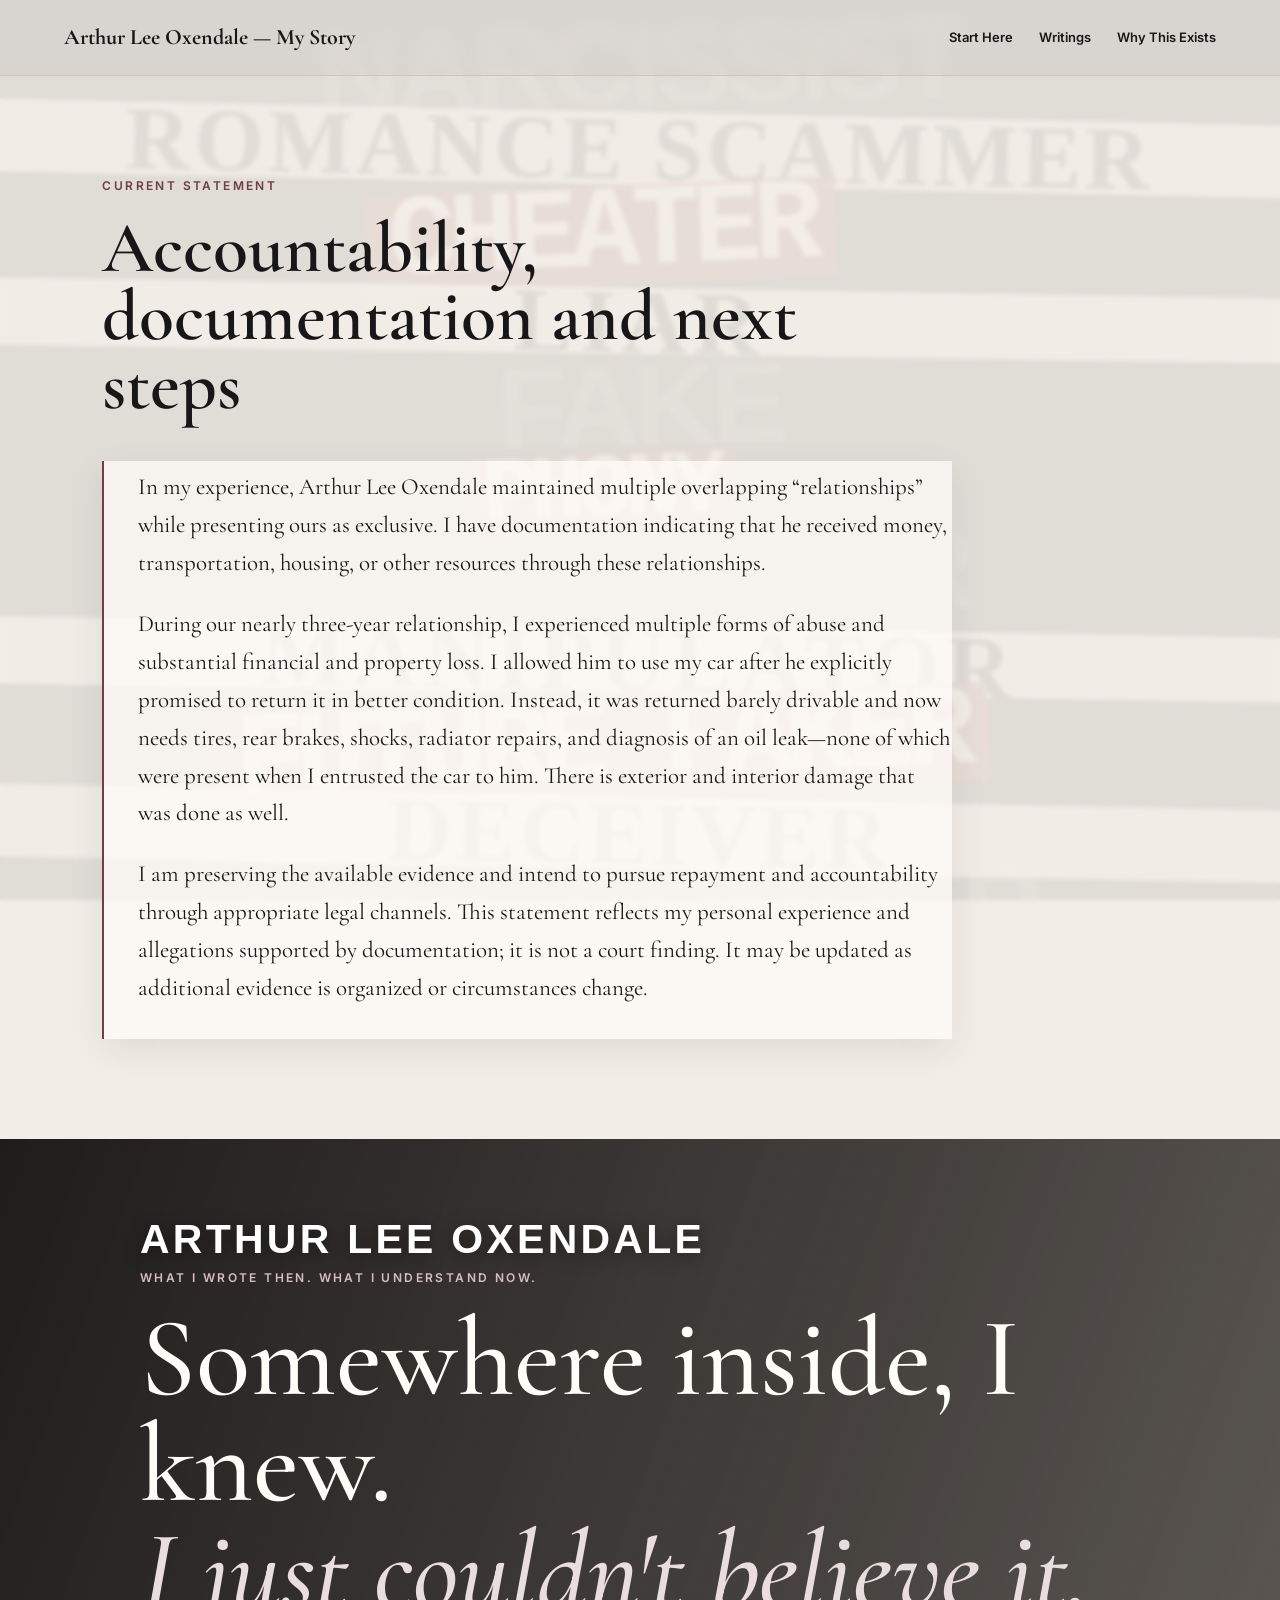
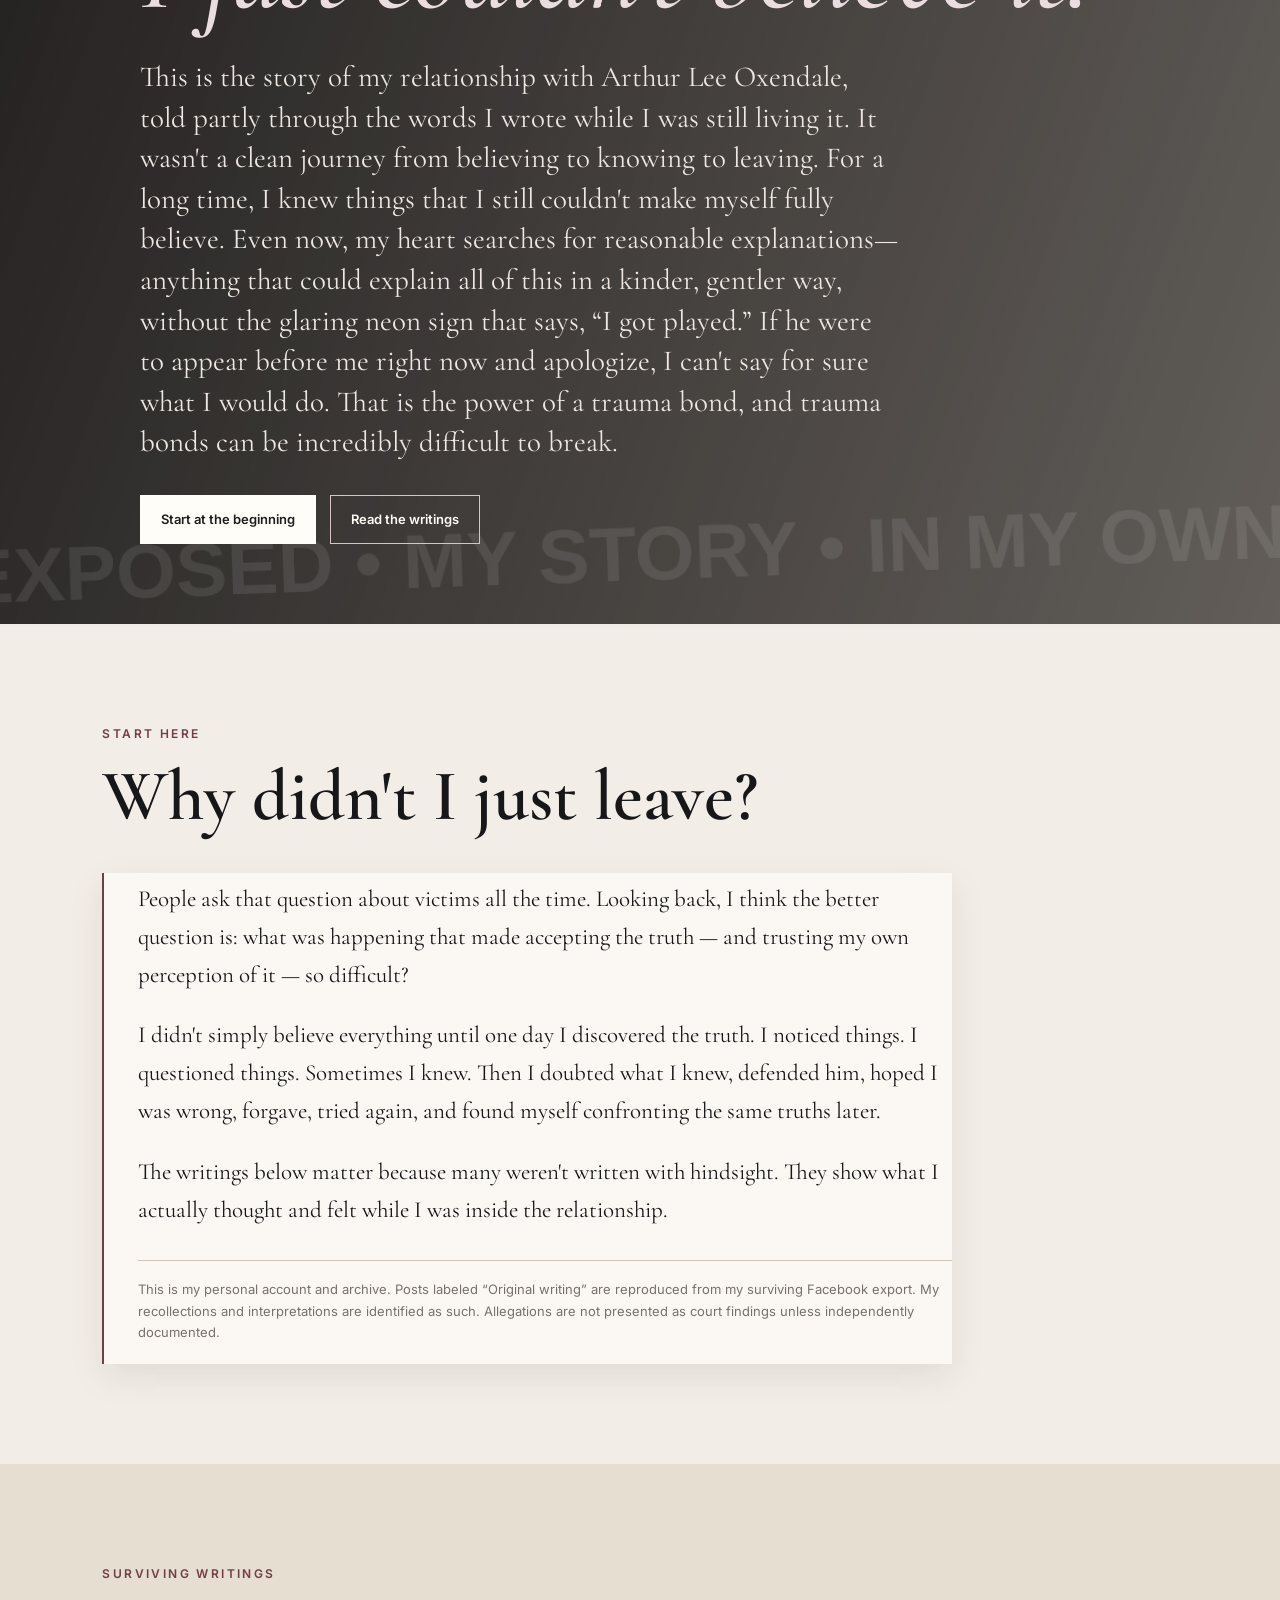
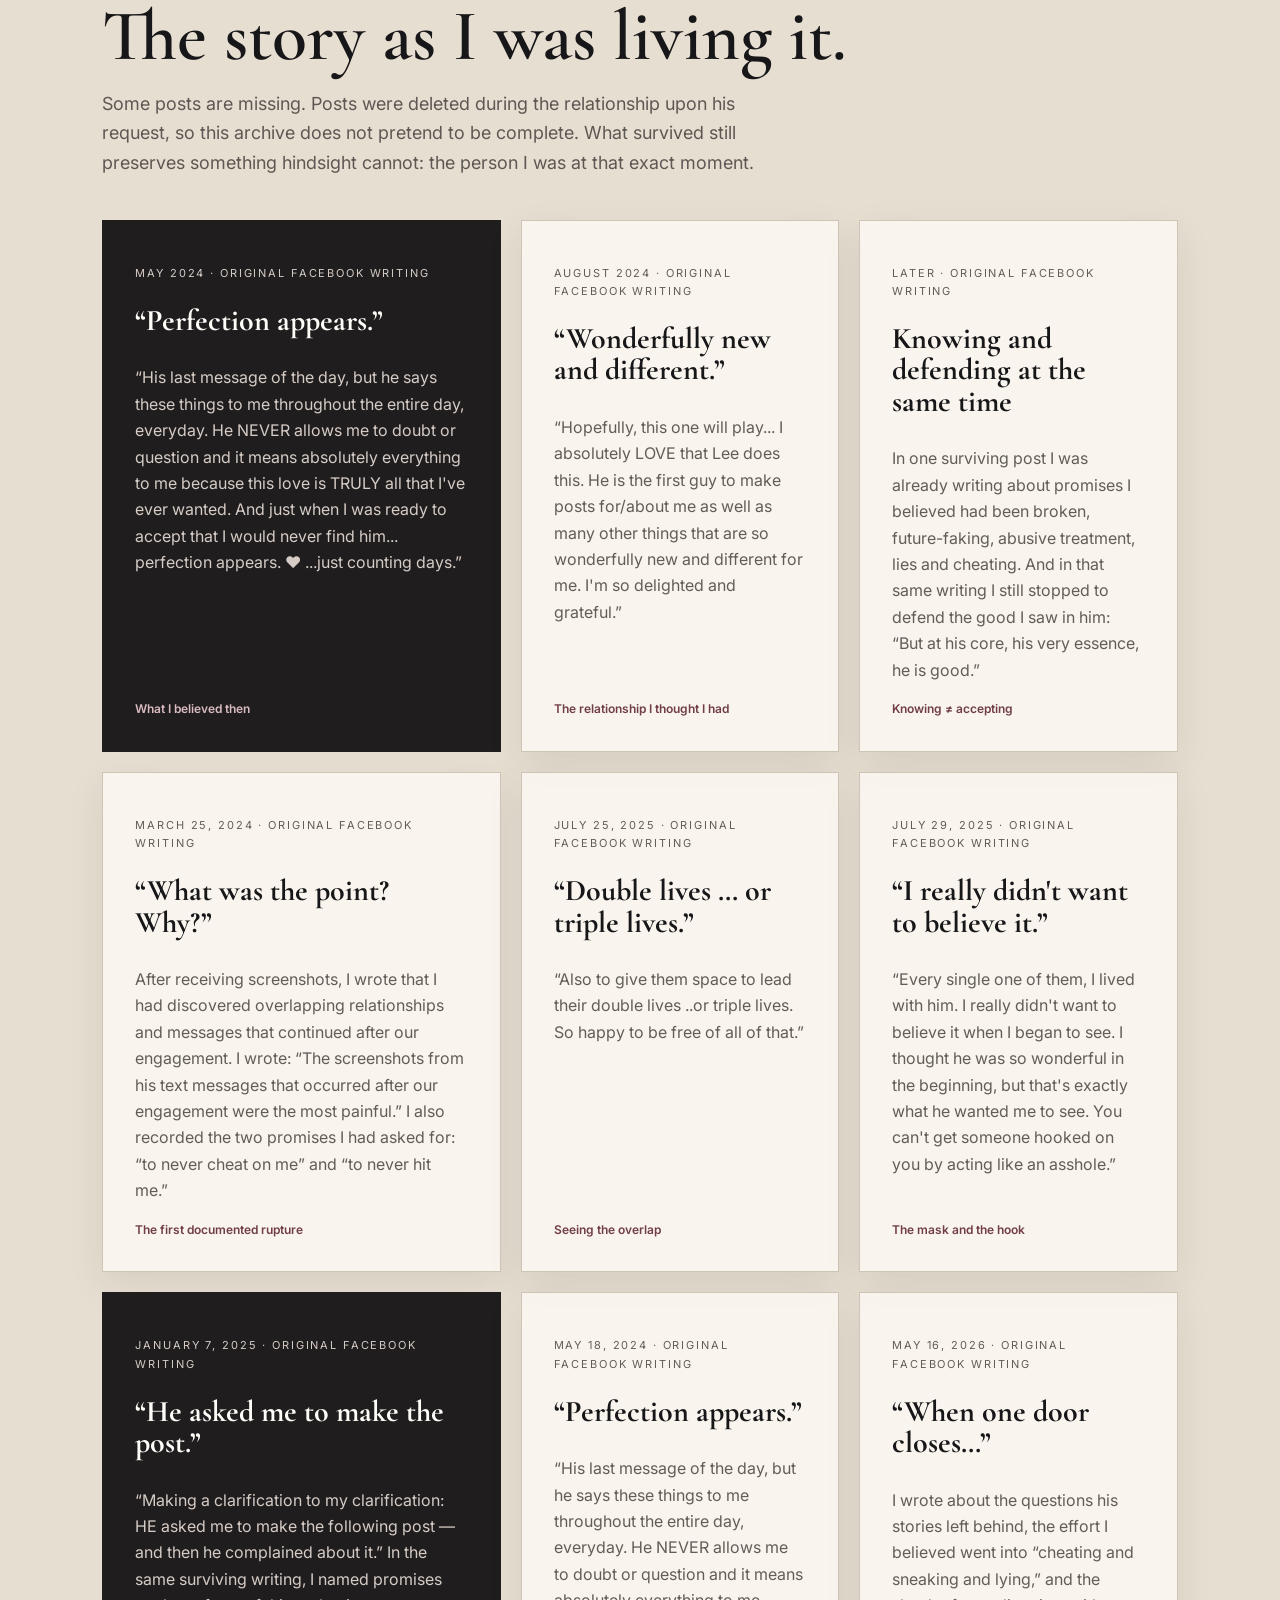
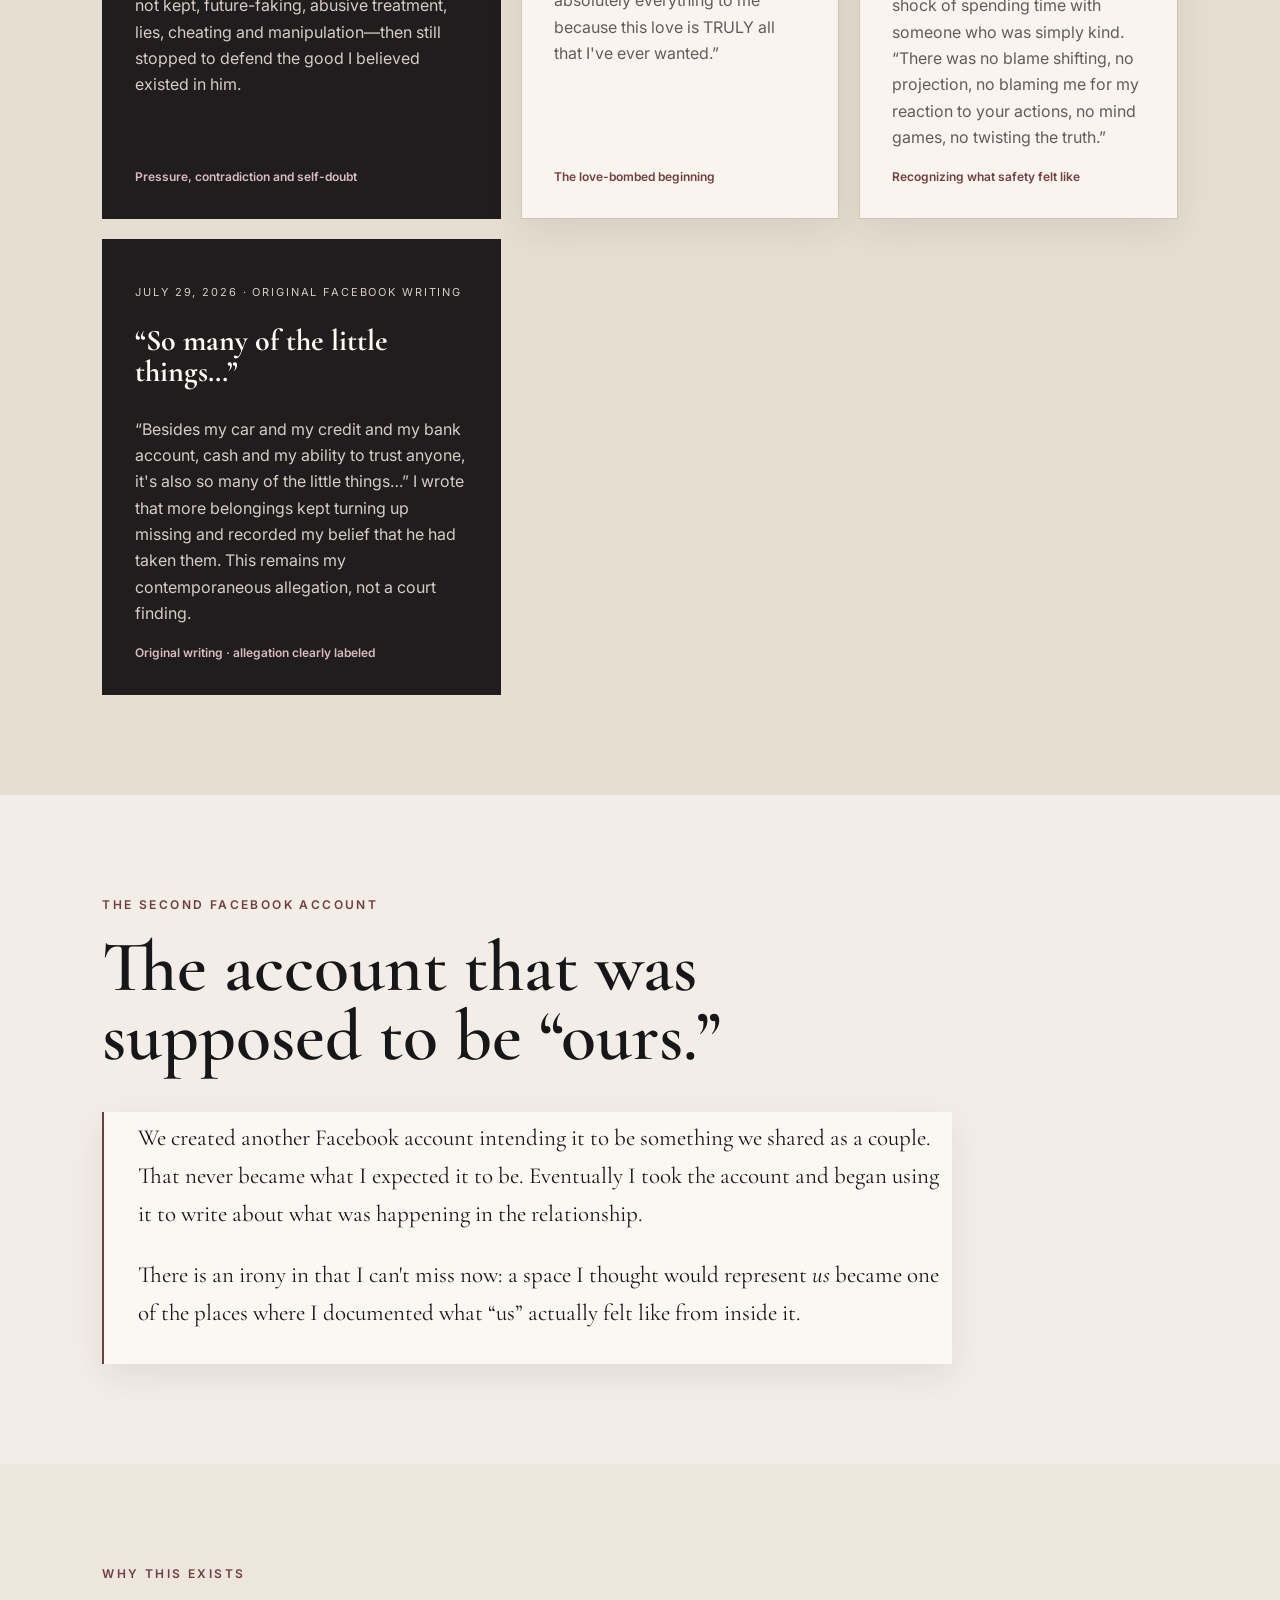
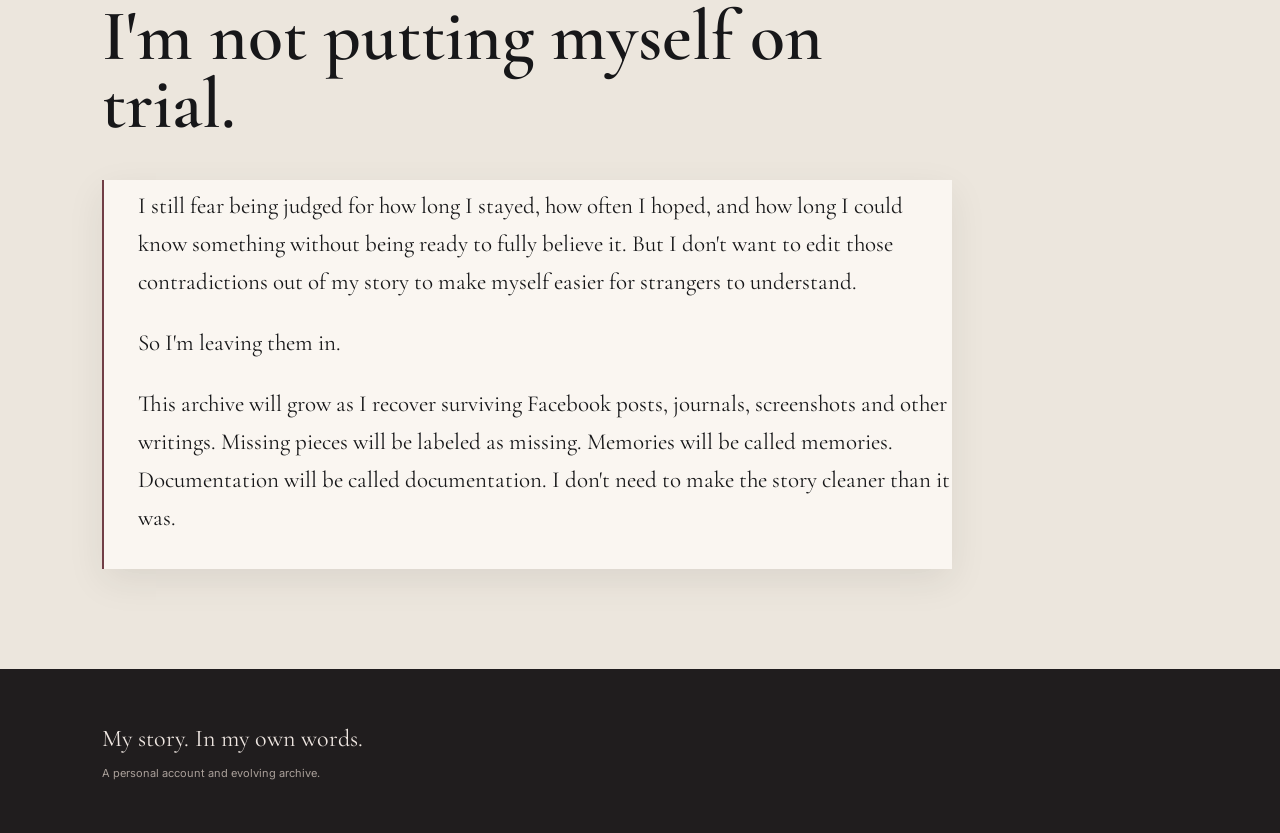
==== index.html @ 8bf556f0 "Expand opening reflection on trauma bond" ====
<!doctype html><html lang="en"><head><meta charset="utf-8"><meta name="viewport" content="width=device-width,initial-scale=1"><meta name="description" content="Arthur Lee Oxendale: Jana Parsons’ first-person relationship story, timeline, surviving Facebook writings, and clearly labeled personal recollections and documentation."><meta name="robots" content="index,follow,max-image-preview:large,max-snippet:-1"><link rel="canonical" href="https://locobananas.github.io/ArthurLeeOxendale/"><meta property="og:type" content="website"><meta property="og:title" content="Arthur Lee Oxendale — My Story"><meta property="og:description" content="A first-person story, timeline and archive of surviving contemporaneous writings."><meta property="og:url" content="https://locobananas.github.io/ArthurLeeOxendale/"><meta name="twitter:card" content="summary"><script type="application/ld+json">{"@context":"https://schema.org","@type":"WebPage","name":"Arthur Lee Oxendale — My Story","url":"https://locobananas.github.io/ArthurLeeOxendale/","description":"Jana Parsons’ first-person relationship story, timeline and archive of surviving writings.","author":{"@type":"Person","name":"Jana Parsons"},"about":{"@type":"Thing","name":"Arthur Lee Oxendale"},"inLanguage":"en-US","dateModified":"2026-09-18"}</script><title>Arthur Lee Oxendale — My Story, Timeline & Surviving Writings</title><link rel="preconnect" href="https://fonts.googleapis.com"><link rel="preconnect" href="https://fonts.gstatic.com" crossorigin><link href="https://fonts.googleapis.com/css2?family=Cormorant+Garamond:wght@500;600;700&family=Inter:wght@400;500;600&display=swap" rel="stylesheet"><link rel="stylesheet" href="styles.css"></head><body><div class="word-wall" aria-hidden="true"><span>NARCISSIST</span><span>ROMANCE SCAMMER</span><span>CHEATER</span><span>LIAR</span><span>FAKE</span><span>PHONY</span><span>PRETENDER</span><span>MANIPULATOR</span><span>FUTURE FAKER</span><span>DECEIVER</span><span>LOVE BOMBER</span><span>CON ARTIST</span></div><header class="site-header"><a class="brand" href="#top">Arthur Lee Oxendale — My Story</a><nav><a href="#story">Start Here</a><a href="#archive">Writings</a><a href="#why">Why This Exists</a></nav></header><main id="top"><section id="current-statement" class="section"><div class="section-heading"><p class="eyebrow">Current Statement</p><h2>Accountability, documentation and next steps</h2></div><div class="prose-card"><p>In my experience, Arthur Lee Oxendale maintained multiple overlapping “relationships” while presenting ours as exclusive. I have documentation indicating that he received money, transportation, housing, or other resources through these relationships.</p><p>During our nearly three-year relationship, I experienced multiple forms of abuse and substantial financial and property loss. I allowed him to use my car after he explicitly promised to return it in better condition. Instead, it was returned barely drivable and now needs tires, rear brakes, shocks, radiator repairs, and diagnosis of an oil leak—none of which were present when I entrusted the car to him. There is exterior and interior damage that was done as well.</p><p>I am preserving the available evidence and intend to pursue repayment and accountability through appropriate legal channels. This statement reflects my personal experience and allegations supported by documentation; it is not a court finding. It may be updated as additional evidence is organized or circumstances change.</p></div></section><section class="hero"><div class="hero-inner"><p class="subject-name">Arthur Lee Oxendale</p><p class="eyebrow">What I wrote then. What I understand now.</p><h1>Somewhere inside, I knew.<br><span>I just couldn't believe it.</span></h1><p class="hero-copy">This is the story of my relationship with Arthur Lee Oxendale, told partly through the words I wrote while I was still living it. It wasn't a clean journey from believing to knowing to leaving. For a long time, I knew things that I still couldn't make myself fully believe. Even now, my heart searches for reasonable explanations—anything that could explain all of this in a kinder, gentler way, without the glaring neon sign that says, “I got played.” If he were to appear before me right now and apologize, I can't say for sure what I would do. That is the power of a trauma bond, and trauma bonds can be incredibly difficult to break.</p><div class="hero-actions"><a class="button primary" href="#story">Start at the beginning</a><a class="button ghost" href="#archive">Read the writings</a></div></div></section><section id="story" class="section"><div class="section-heading"><p class="eyebrow">Start Here</p><h2>Why didn't I just leave?</h2></div><div class="prose-card"><p>People ask that question about victims all the time. Looking back, I think the better question is: what was happening that made accepting the truth — and trusting my own perception of it — so difficult?</p><p>I didn't simply believe everything until one day I discovered the truth. I noticed things. I questioned things. Sometimes I knew. Then I doubted what I knew, defended him, hoped I was wrong, forgave, tried again, and found myself confronting the same truths later.</p><p>The writings below matter because many weren't written with hindsight. They show what I actually thought and felt while I was inside the relationship.</p><p class="note">This is my personal account and archive. Posts labeled “Original writing” are reproduced from my surviving Facebook export. My recollections and interpretations are identified as such. Allegations are not presented as court findings unless independently documented.</p></div></section><section id="archive" class="section alt-section"><div class="section-heading"><p class="eyebrow">Surviving Writings</p><h2>The story as I was living it.</h2><p>Some posts are missing. Posts were deleted during the relationship upon his request, so this archive does not pretend to be complete. What survived still preserves something hindsight cannot: the person I was at that exact moment.</p></div><div class="blog-grid"><article class="blog-card featured"><p class="post-type">MAY 2024 · ORIGINAL FACEBOOK WRITING</p><h3>“Perfection appears.”</h3><p>“His last message of the day, but he says these things to me throughout the entire day, everyday. He NEVER allows me to doubt or question and it means absolutely everything to me because this love is TRULY all that I've ever wanted. And just when I was ready to accept that I would never find him... perfection appears. ❤️ ...just counting days.”</p><span class="coming">What I believed then</span></article><article class="blog-card"><p class="post-type">AUGUST 2024 · ORIGINAL FACEBOOK WRITING</p><h3>“Wonderfully new and different.”</h3><p>“Hopefully, this one will play... I absolutely LOVE that Lee does this. He is the first guy to make posts for/about me as well as many other things that are so wonderfully new and different for me. I'm so delighted and grateful.”</p><span class="coming">The relationship I thought I had</span></article><article class="blog-card"><p class="post-type">LATER · ORIGINAL FACEBOOK WRITING</p><h3>Knowing and defending at the same time</h3><p>In one surviving post I was already writing about promises I believed had been broken, future-faking, abusive treatment, lies and cheating. And in that same writing I still stopped to defend the good I saw in him: “But at his core, his very essence, he is good.”</p><span class="coming">Knowing ≠ accepting</span></article>
<article class="blog-card"><p class="post-type">MARCH 25, 2024 · ORIGINAL FACEBOOK WRITING</p><h3>“What was the point? Why?”</h3><p>After receiving screenshots, I wrote that I had discovered overlapping relationships and messages that continued after our engagement. I wrote: “The screenshots from his text messages that occurred after our engagement were the most painful.” I also recorded the two promises I had asked for: “to never cheat on me” and “to never hit me.”</p><span class="coming">The first documented rupture</span></article>
<article class="blog-card"><p class="post-type">JULY 25, 2025 · ORIGINAL FACEBOOK WRITING</p><h3>“Double lives … or triple lives.”</h3><p>“Also to give them space to lead their double lives ..or triple lives. So happy to be free of all of that.”</p><span class="coming">Seeing the overlap</span></article>
<article class="blog-card"><p class="post-type">JULY 29, 2025 · ORIGINAL FACEBOOK WRITING</p><h3>“I really didn't want to believe it.”</h3><p>“Every single one of them, I lived with him. I really didn't want to believe it when I began to see. I thought he was so wonderful in the beginning, but that's exactly what he wanted me to see. You can't get someone hooked on you by acting like an asshole.”</p><span class="coming">The mask and the hook</span></article>
<article class="blog-card featured"><p class="post-type">JANUARY 7, 2025 · ORIGINAL FACEBOOK WRITING</p><h3>“He asked me to make the post.”</h3><p>“Making a clarification to my clarification: HE asked me to make the following post — and then he complained about it.” In the same surviving writing, I named promises not kept, future-faking, abusive treatment, lies, cheating and manipulation—then still stopped to defend the good I believed existed in him.</p><span class="coming">Pressure, contradiction and self-doubt</span></article>
<article class="blog-card"><p class="post-type">MAY 18, 2024 · ORIGINAL FACEBOOK WRITING</p><h3>“Perfection appears.”</h3><p>“His last message of the day, but he says these things to me throughout the entire day, everyday. He NEVER allows me to doubt or question and it means absolutely everything to me because this love is TRULY all that I've ever wanted.”</p><span class="coming">The love-bombed beginning</span></article>
<article class="blog-card"><p class="post-type">MAY 16, 2026 · ORIGINAL FACEBOOK WRITING</p><h3>“When one door closes…”</h3><p>I wrote about the questions his stories left behind, the effort I believed went into “cheating and sneaking and lying,” and the shock of spending time with someone who was simply kind. “There was no blame shifting, no projection, no blaming me for my reaction to your actions, no mind games, no twisting the truth.”</p><span class="coming">Recognizing what safety felt like</span></article>
<article class="blog-card featured"><p class="post-type">JULY 29, 2026 · ORIGINAL FACEBOOK WRITING</p><h3>“So many of the little things…”</h3><p>“Besides my car and my credit and my bank account, cash and my ability to trust anyone, it's also so many of the little things…” I wrote that more belongings kept turning up missing and recorded my belief that he had taken them. This remains my contemporaneous allegation, not a court finding.</p><span class="coming">Original writing · allegation clearly labeled</span></article></div></section><section class="section"><div class="section-heading"><p class="eyebrow">The Second Facebook Account</p><h2>The account that was supposed to be “ours.”</h2></div><div class="prose-card"><p>We created another Facebook account intending it to be something we shared as a couple. That never became what I expected it to be. Eventually I took the account and began using it to write about what was happening in the relationship.</p><p>There is an irony in that I can't miss now: a space I thought would represent <em>us</em> became one of the places where I documented what “us” actually felt like from inside it.</p></div></section><section id="why" class="section about-section"><div class="section-heading"><p class="eyebrow">Why This Exists</p><h2>I'm not putting myself on trial.</h2></div><div class="prose-card"><p>I still fear being judged for how long I stayed, how often I hoped, and how long I could know something without being ready to fully believe it. But I don't want to edit those contradictions out of my story to make myself easier for strangers to understand.</p><p>So I'm leaving them in.</p><p>This archive will grow as I recover surviving Facebook posts, journals, screenshots and other writings. Missing pieces will be labeled as missing. Memories will be called memories. Documentation will be called documentation. I don't need to make the story cleaner than it was.</p></div></section></main><footer><p>My story. In my own words.</p><p class="footer-small">A personal account and evolving archive.</p></footer></body></html>
---- styles.css ----
:root{--ink:#171719;--paper:#f4f0e9;--cream:#e8dfd2;--muted:#77716a;--line:#cfc5b7;--accent:#713e46;--dark:#201d1e;--white:#fffdf8}*{box-sizing:border-box}html{scroll-behavior:smooth}body{margin:0;background:var(--paper);color:var(--ink);font-family:Inter,system-ui,sans-serif;line-height:1.65}.site-header{height:76px;padding:0 clamp(22px,5vw,80px);display:flex;align-items:center;justify-content:space-between;gap:30px;background:rgba(244,240,233,.94);border-bottom:1px solid var(--line);position:sticky;top:0;z-index:10;backdrop-filter:blur(10px)}.brand{font-family:'Cormorant Garamond',serif;font-size:22px;font-weight:700;color:var(--ink);text-decoration:none}.site-header nav{display:flex;gap:26px}.site-header nav a{color:var(--ink);font-size:13px;font-weight:600;text-decoration:none}.hero{min-height:76vh;display:grid;place-items:center;padding:80px 24px;background:linear-gradient(115deg,rgba(20,17,18,.92),rgba(20,17,18,.68)),radial-gradient(circle at 80% 20%,#815661,#292225 58%,#171516);color:var(--white)}.hero-inner{width:min(100%,1000px)}.eyebrow{font-size:12px;letter-spacing:.2em;text-transform:uppercase;font-weight:600;color:var(--accent);margin:0 0 18px}.hero .eyebrow{color:#d9bbc0}.hero h1,.section h2{font-family:'Cormorant Garamond',serif;line-height:.95;margin:0}.hero h1{font-size:clamp(58px,9vw,112px);font-weight:500;max-width:1000px}.hero h1 span{font-style:italic;color:#eadde0}.hero-copy{font-family:'Cormorant Garamond',serif;font-size:clamp(21px,2.3vw,29px);line-height:1.4;max-width:760px;margin:32px 0;color:#eee6e1}.hero-actions{display:flex;gap:14px;flex-wrap:wrap}.button{display:inline-block;padding:13px 20px;text-decoration:none;border:1px solid #d5c5c4;font-size:13px;font-weight:600}.button.primary{background:var(--white);color:var(--dark);border-color:var(--white)}.button.ghost{color:var(--white)}.section{padding:100px clamp(24px,8vw,130px)}.section-heading{max-width:800px;margin-bottom:42px}.section h2{font-size:clamp(44px,6vw,72px);font-weight:600}.section-heading>p:last-child:not(.eyebrow){font-size:18px;max-width:700px;color:#5d5853}.prose-card{max-width:850px;border-left:2px solid var(--accent);padding:8px 0 8px 34px;font-family:'Cormorant Garamond',serif;font-size:23px}.prose-card p:first-child{margin-top:0}.note{font-family:Inter,sans-serif;font-size:13px;color:var(--muted);border-top:1px solid var(--line);padding-top:18px;margin-top:30px}.alt-section{background:var(--cream)}.timeline-preview{display:grid;grid-template-columns:repeat(3,1fr);gap:1px;background:#b9afa2;border:1px solid #b9afa2}.timeline-preview article{background:var(--paper);padding:34px}.timeline-preview span{font-family:'Cormorant Garamond',serif;font-size:40px;color:var(--accent)}.timeline-preview h3,.blog-card h3{font-family:'Cormorant Garamond',serif;font-size:30px;line-height:1.05;margin:12px 0}.timeline-preview p,.blog-card p{color:#625d57}.blog-grid{display:grid;grid-template-columns:1.25fr 1fr 1fr;gap:20px}.blog-card{min-height:300px;padding:32px;border:1px solid var(--line);display:flex;flex-direction:column}.blog-card.featured{background:var(--dark);color:var(--white);border-color:var(--dark)}.blog-card.featured p{color:#d5ccc6}.post-type{font-size:11px;letter-spacing:.17em}.coming{margin-top:auto;font-size:12px;font-weight:600;color:var(--accent)}.featured .coming{color:#d9bbc0}.about-section{background:#eee8df}footer{padding:50px clamp(24px,8vw,130px);background:var(--dark);color:#eee6e1;font-family:'Cormorant Garamond',serif;font-size:24px}footer p{margin:0}.footer-small{font-family:Inter,sans-serif;font-size:11px;color:#aaa09a;margin-top:6px}@media(max-width:780px){.site-header{height:auto;padding:18px 22px;align-items:flex-start}.site-header nav{display:none}.hero{min-height:70vh}.section{padding:72px 24px}.timeline-preview,.blog-grid{grid-template-columns:1fr}.prose-card{padding-left:20px;font-size:21px}.blog-card{min-height:240px}}


/* Exposed-word collage */
body{position:relative;background:#d9d1c5}
.word-wall{position:fixed;inset:0;z-index:-1;overflow:hidden;background:#171719;display:flex;flex-direction:column;justify-content:space-around;padding:2vh 0;transform:translateZ(0)}
.word-wall span{display:block;width:112vw;margin-left:-6vw;color:#f3eee5;font-family:Impact,'Arial Black',sans-serif;font-size:clamp(48px,9vw,142px);font-weight:900;line-height:.82;letter-spacing:-.045em;text-align:center;white-space:nowrap;text-transform:uppercase;opacity:.2;transform:rotate(-1.5deg)}
.word-wall span:nth-child(2n){color:#171719;background:#e9e1d5;font-family:Georgia,serif;font-size:clamp(36px,7vw,110px);letter-spacing:.045em;opacity:.88;transform:rotate(1.2deg);box-shadow:0 4px 0 rgba(0,0,0,.28)}
.word-wall span:nth-child(3n){width:max-content;align-self:center;padding:.02em .18em;color:#eee8dc;background:#7a1820;font-family:'Courier New',monospace;letter-spacing:-.07em;opacity:.9;transform:rotate(-2.4deg)}
.word-wall span:nth-child(4n){color:#111;background:#f5f0e7;font-family:'Times New Roman',serif;letter-spacing:.08em;clip-path:polygon(0 8%,100% 0,99% 88%,1% 100%);opacity:.86}
.site-header{background:rgba(244,240,233,.88)}
.hero{position:relative;isolation:isolate;background:linear-gradient(110deg,rgba(12,10,11,.91),rgba(12,10,11,.58));overflow:hidden}
.hero:after{content:'EXPOSED  •  MY STORY  •  IN MY OWN WORDS';position:absolute;left:-3vw;right:-3vw;bottom:4vh;z-index:-1;color:rgba(255,255,255,.09);font:900 clamp(34px,6vw,82px)/.9 Impact,'Arial Black',sans-serif;white-space:nowrap;transform:rotate(-2deg)}
.section{position:relative;background:rgba(244,240,233,.91);backdrop-filter:blur(2px)}
.alt-section{background:rgba(232,223,210,.92)}
.about-section{background:rgba(238,232,223,.92)}
.prose-card,.blog-card:not(.featured){background:rgba(255,253,248,.74);box-shadow:0 12px 35px rgba(19,15,16,.08)}
@media(max-width:780px){.word-wall span{font-size:clamp(40px,15vw,84px)}.word-wall span:nth-child(2n){font-size:clamp(30px,12vw,68px)}}

.subject-name{margin:0 0 8px;color:#fff;font:900 clamp(22px,3.2vw,42px)/1 Impact,'Arial Black',sans-serif;letter-spacing:.08em;text-transform:uppercase;text-shadow:0 3px 18px rgba(0,0,0,.45)}
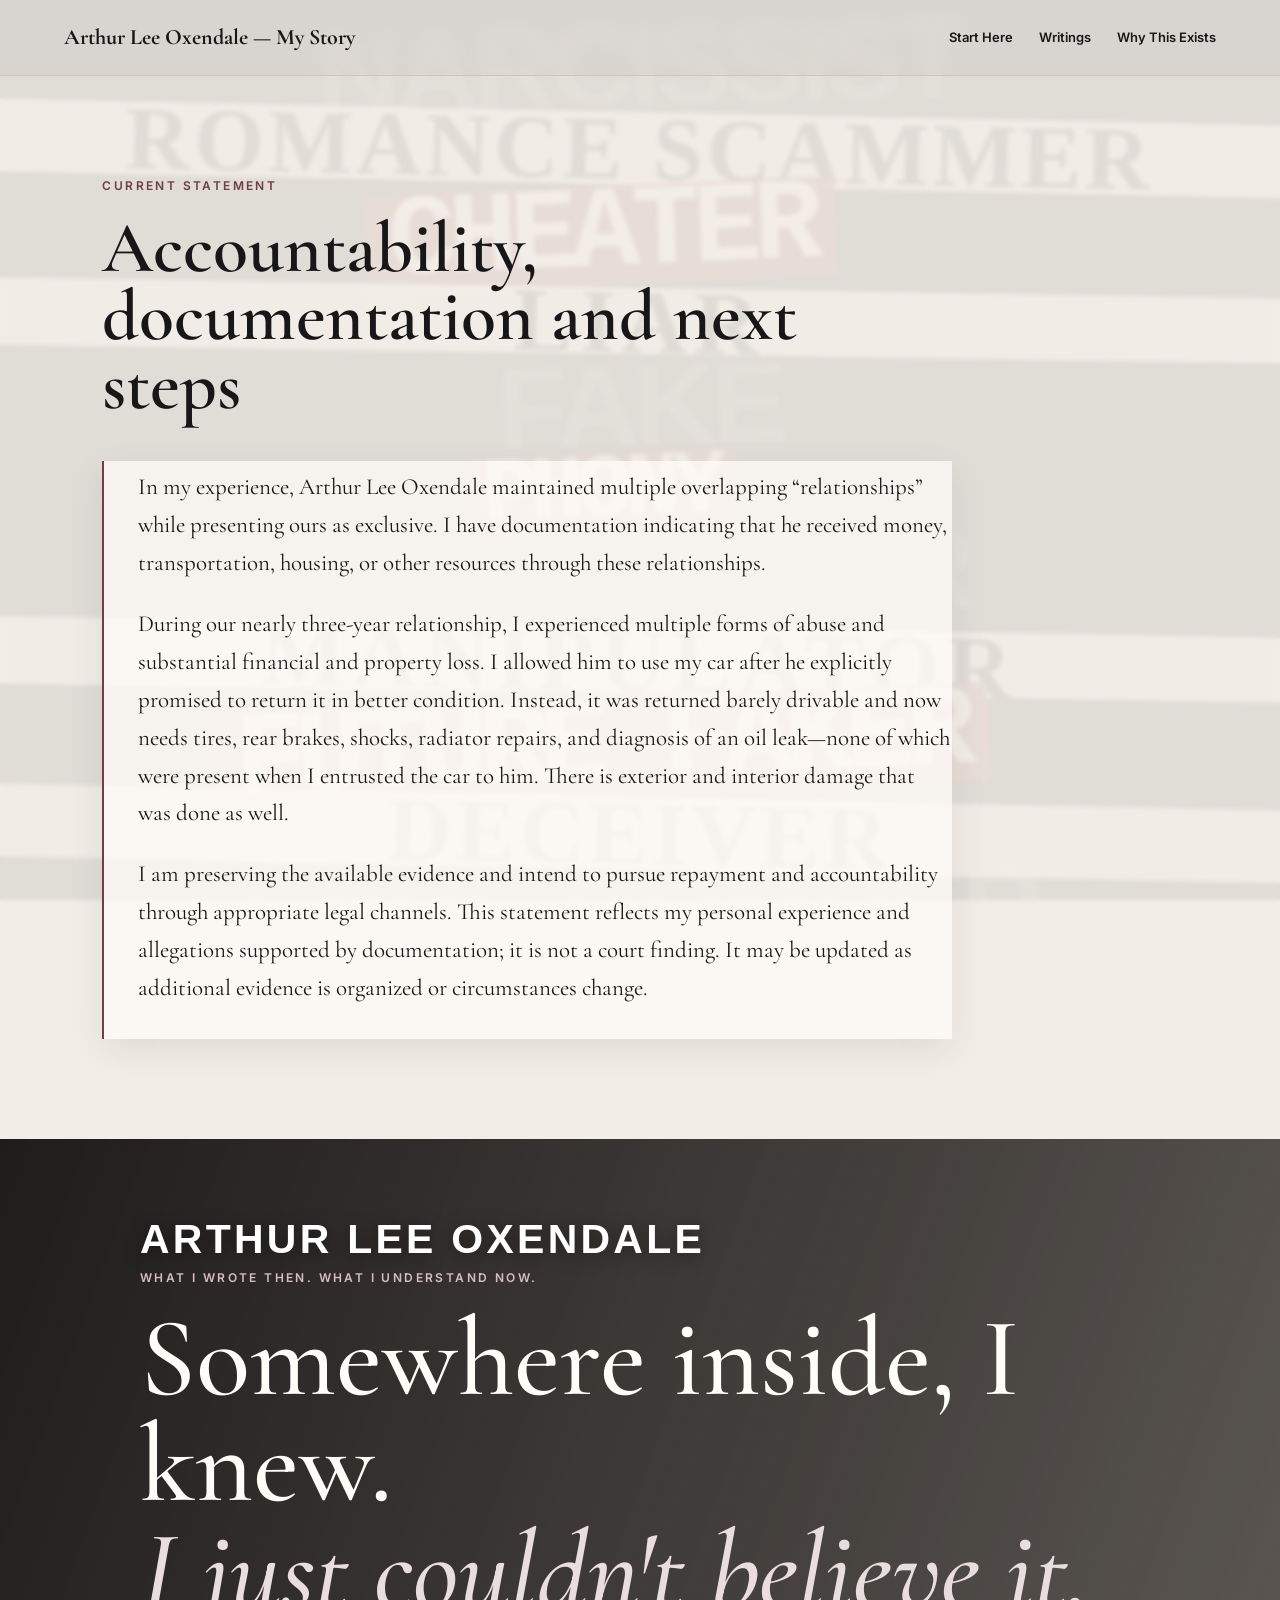
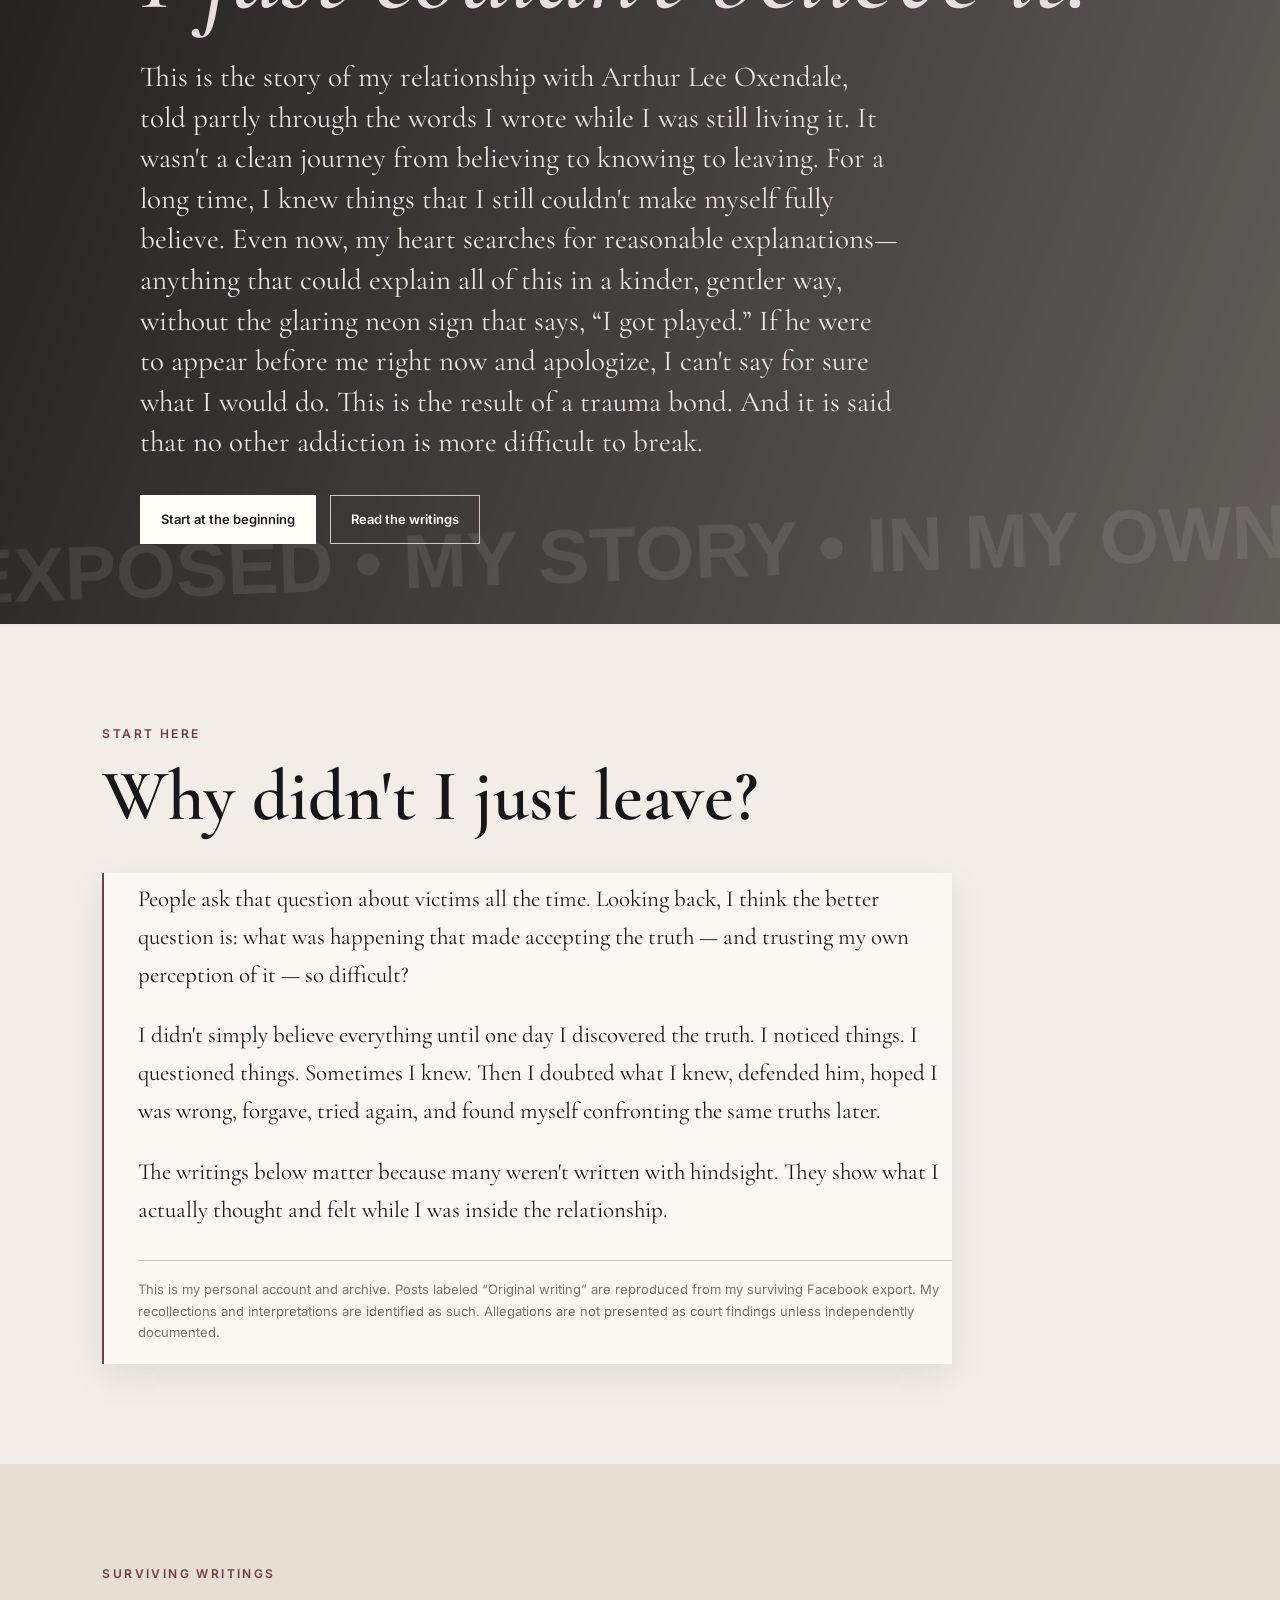
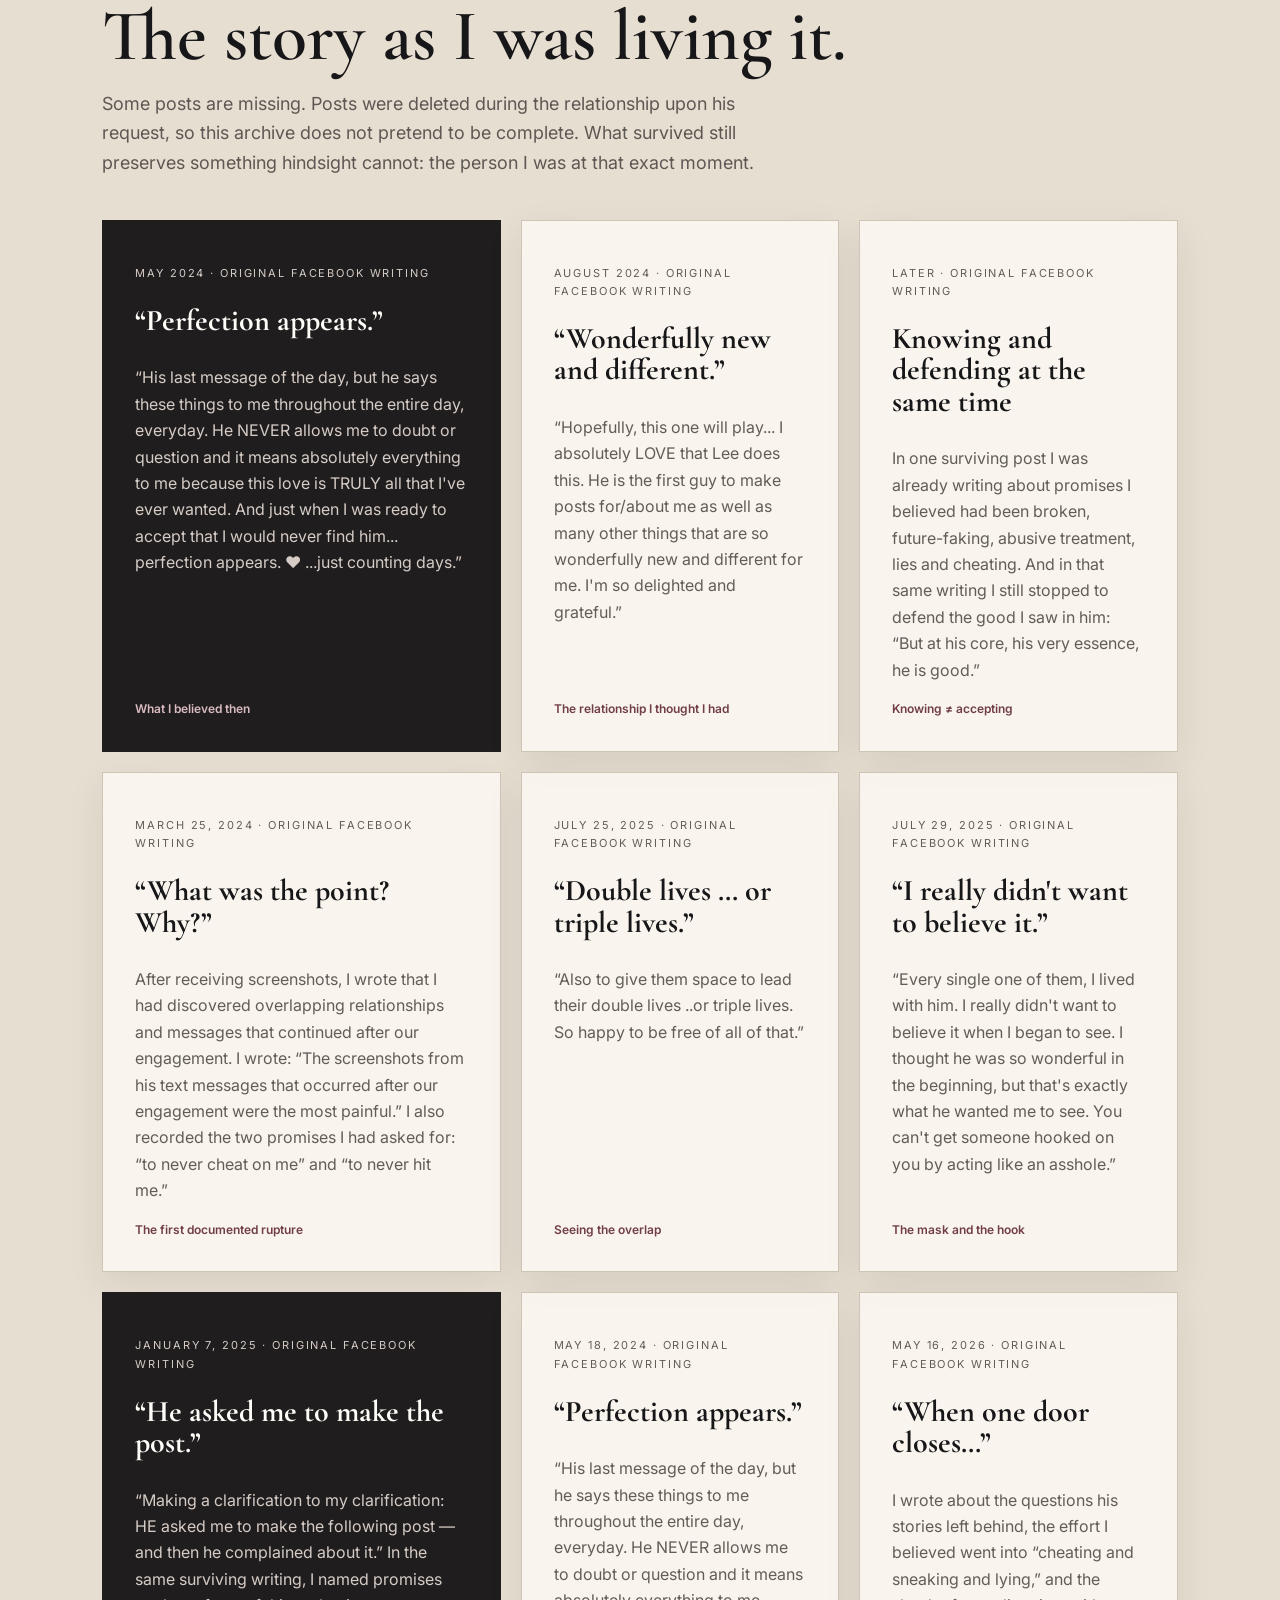
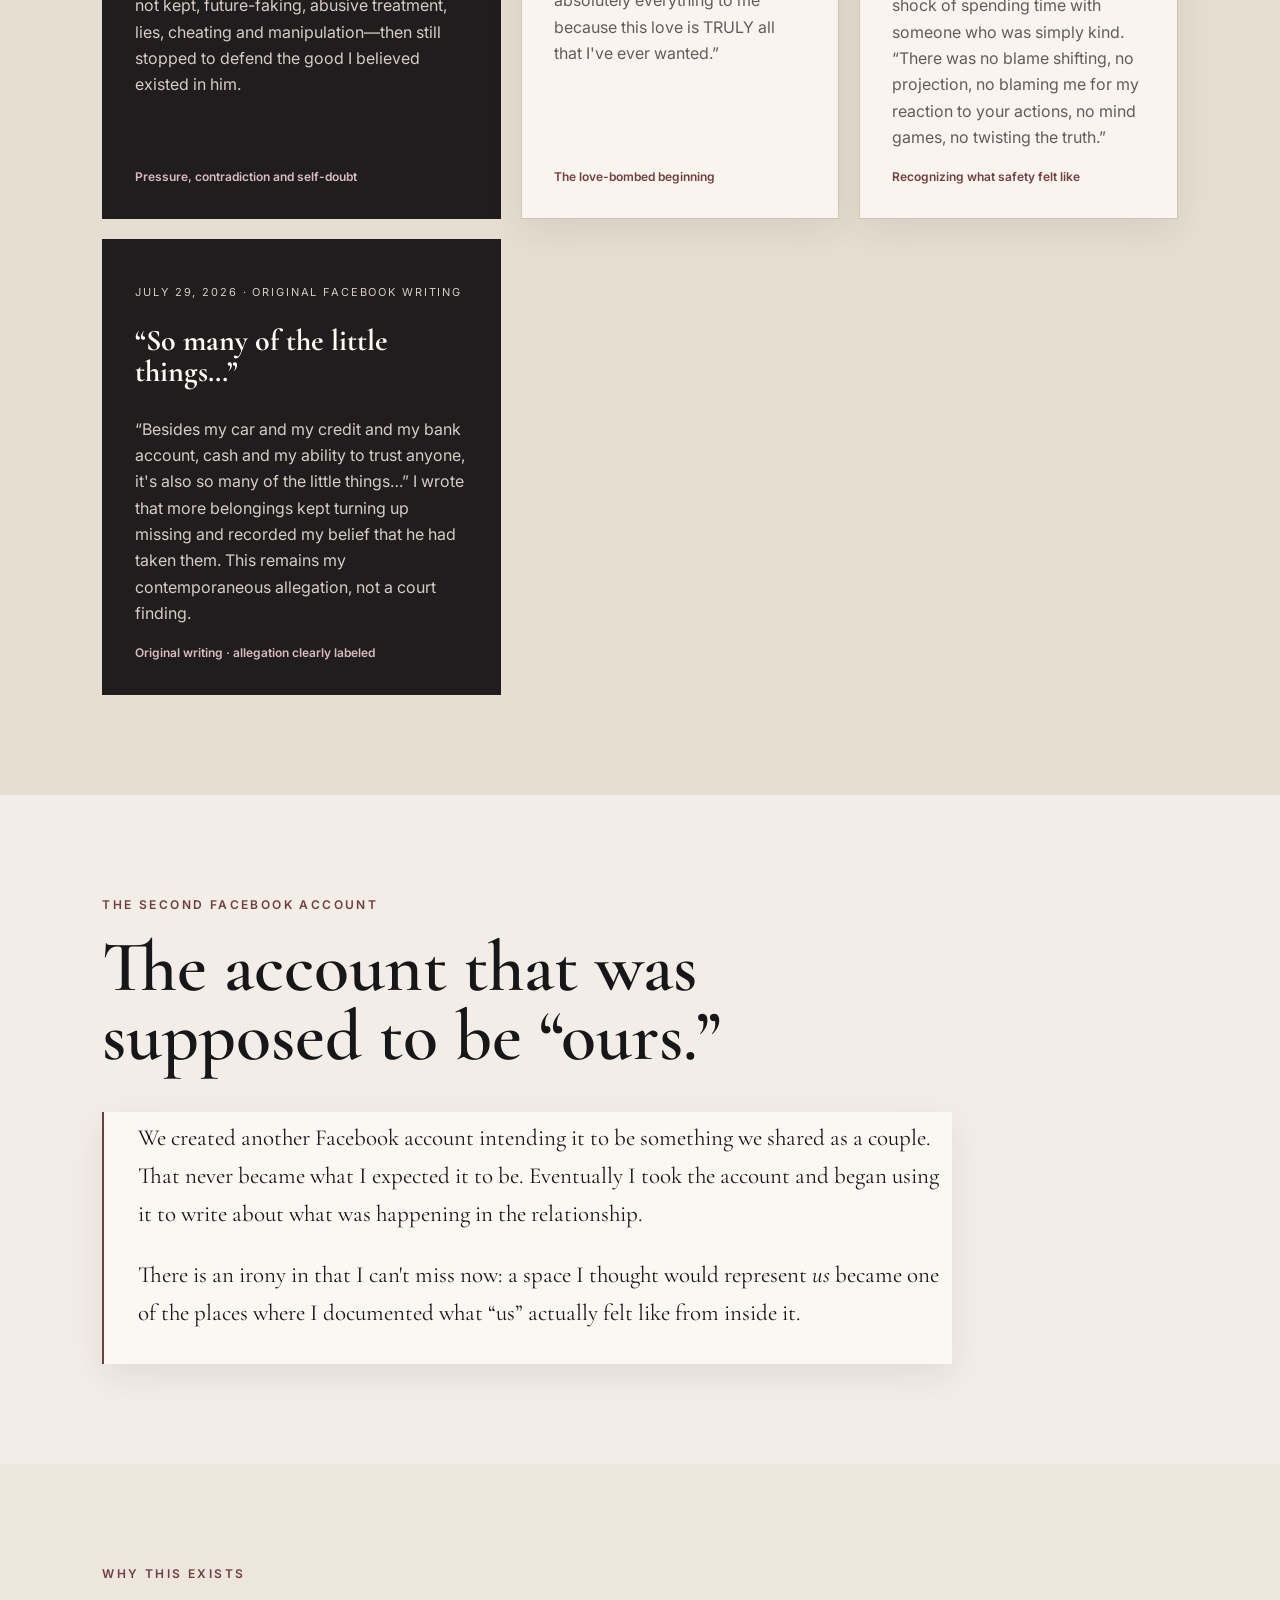
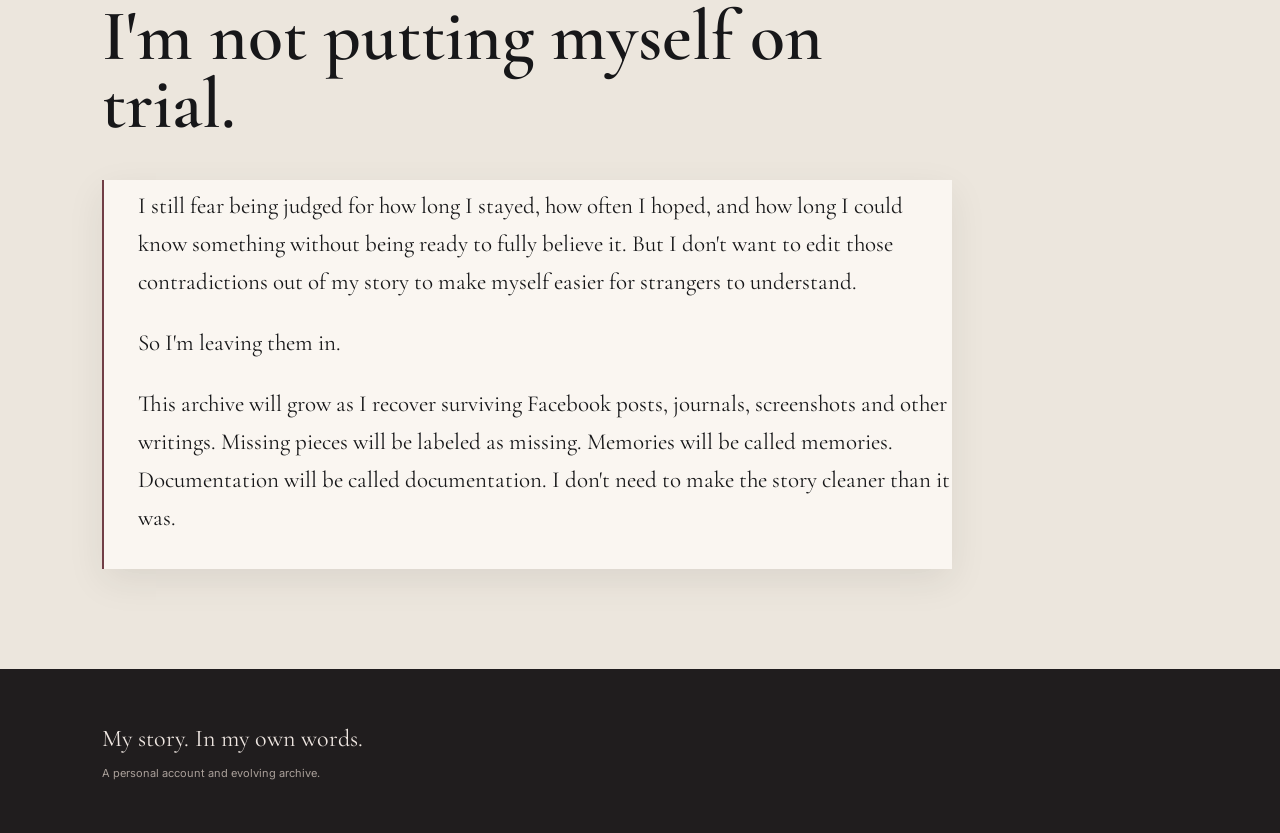
==== commit 2b018c89: "Restore requested trauma bond wording" ====
--- a/index.html
+++ b/index.html
@@ -1,4 +1,4 @@
-<!doctype html><html lang="en"><head><meta charset="utf-8"><meta name="viewport" content="width=device-width,initial-scale=1"><meta name="description" content="Arthur Lee Oxendale: Jana Parsons’ first-person relationship story, timeline, surviving Facebook writings, and clearly labeled personal recollections and documentation."><meta name="robots" content="index,follow,max-image-preview:large,max-snippet:-1"><link rel="canonical" href="https://locobananas.github.io/ArthurLeeOxendale/"><meta property="og:type" content="website"><meta property="og:title" content="Arthur Lee Oxendale — My Story"><meta property="og:description" content="A first-person story, timeline and archive of surviving contemporaneous writings."><meta property="og:url" content="https://locobananas.github.io/ArthurLeeOxendale/"><meta name="twitter:card" content="summary"><script type="application/ld+json">{"@context":"https://schema.org","@type":"WebPage","name":"Arthur Lee Oxendale — My Story","url":"https://locobananas.github.io/ArthurLeeOxendale/","description":"Jana Parsons’ first-person relationship story, timeline and archive of surviving writings.","author":{"@type":"Person","name":"Jana Parsons"},"about":{"@type":"Thing","name":"Arthur Lee Oxendale"},"inLanguage":"en-US","dateModified":"2026-09-18"}</script><title>Arthur Lee Oxendale — My Story, Timeline & Surviving Writings</title><link rel="preconnect" href="https://fonts.googleapis.com"><link rel="preconnect" href="https://fonts.gstatic.com" crossorigin><link href="https://fonts.googleapis.com/css2?family=Cormorant+Garamond:wght@500;600;700&family=Inter:wght@400;500;600&display=swap" rel="stylesheet"><link rel="stylesheet" href="styles.css"></head><body><div class="word-wall" aria-hidden="true"><span>NARCISSIST</span><span>ROMANCE SCAMMER</span><span>CHEATER</span><span>LIAR</span><span>FAKE</span><span>PHONY</span><span>PRETENDER</span><span>MANIPULATOR</span><span>FUTURE FAKER</span><span>DECEIVER</span><span>LOVE BOMBER</span><span>CON ARTIST</span></div><header class="site-header"><a class="brand" href="#top">Arthur Lee Oxendale — My Story</a><nav><a href="#story">Start Here</a><a href="#archive">Writings</a><a href="#why">Why This Exists</a></nav></header><main id="top"><section id="current-statement" class="section"><div class="section-heading"><p class="eyebrow">Current Statement</p><h2>Accountability, documentation and next steps</h2></div><div class="prose-card"><p>In my experience, Arthur Lee Oxendale maintained multiple overlapping “relationships” while presenting ours as exclusive. I have documentation indicating that he received money, transportation, housing, or other resources through these relationships.</p><p>During our nearly three-year relationship, I experienced multiple forms of abuse and substantial financial and property loss. I allowed him to use my car after he explicitly promised to return it in better condition. Instead, it was returned barely drivable and now needs tires, rear brakes, shocks, radiator repairs, and diagnosis of an oil leak—none of which were present when I entrusted the car to him. There is exterior and interior damage that was done as well.</p><p>I am preserving the available evidence and intend to pursue repayment and accountability through appropriate legal channels. This statement reflects my personal experience and allegations supported by documentation; it is not a court finding. It may be updated as additional evidence is organized or circumstances change.</p></div></section><section class="hero"><div class="hero-inner"><p class="subject-name">Arthur Lee Oxendale</p><p class="eyebrow">What I wrote then. What I understand now.</p><h1>Somewhere inside, I knew.<br><span>I just couldn't believe it.</span></h1><p class="hero-copy">This is the story of my relationship with Arthur Lee Oxendale, told partly through the words I wrote while I was still living it. It wasn't a clean journey from believing to knowing to leaving. For a long time, I knew things that I still couldn't make myself fully believe. Even now, my heart searches for reasonable explanations—anything that could explain all of this in a kinder, gentler way, without the glaring neon sign that says, “I got played.” If he were to appear before me right now and apologize, I can't say for sure what I would do. That is the power of a trauma bond, and trauma bonds can be incredibly difficult to break.</p><div class="hero-actions"><a class="button primary" href="#story">Start at the beginning</a><a class="button ghost" href="#archive">Read the writings</a></div></div></section><section id="story" class="section"><div class="section-heading"><p class="eyebrow">Start Here</p><h2>Why didn't I just leave?</h2></div><div class="prose-card"><p>People ask that question about victims all the time. Looking back, I think the better question is: what was happening that made accepting the truth — and trusting my own perception of it — so difficult?</p><p>I didn't simply believe everything until one day I discovered the truth. I noticed things. I questioned things. Sometimes I knew. Then I doubted what I knew, defended him, hoped I was wrong, forgave, tried again, and found myself confronting the same truths later.</p><p>The writings below matter because many weren't written with hindsight. They show what I actually thought and felt while I was inside the relationship.</p><p class="note">This is my personal account and archive. Posts labeled “Original writing” are reproduced from my surviving Facebook export. My recollections and interpretations are identified as such. Allegations are not presented as court findings unless independently documented.</p></div></section><section id="archive" class="section alt-section"><div class="section-heading"><p class="eyebrow">Surviving Writings</p><h2>The story as I was living it.</h2><p>Some posts are missing. Posts were deleted during the relationship upon his request, so this archive does not pretend to be complete. What survived still preserves something hindsight cannot: the person I was at that exact moment.</p></div><div class="blog-grid"><article class="blog-card featured"><p class="post-type">MAY 2024 · ORIGINAL FACEBOOK WRITING</p><h3>“Perfection appears.”</h3><p>“His last message of the day, but he says these things to me throughout the entire day, everyday. He NEVER allows me to doubt or question and it means absolutely everything to me because this love is TRULY all that I've ever wanted. And just when I was ready to accept that I would never find him... perfection appears. ❤️ ...just counting days.”</p><span class="coming">What I believed then</span></article><article class="blog-card"><p class="post-type">AUGUST 2024 · ORIGINAL FACEBOOK WRITING</p><h3>“Wonderfully new and different.”</h3><p>“Hopefully, this one will play... I absolutely LOVE that Lee does this. He is the first guy to make posts for/about me as well as many other things that are so wonderfully new and different for me. I'm so delighted and grateful.”</p><span class="coming">The relationship I thought I had</span></article><article class="blog-card"><p class="post-type">LATER · ORIGINAL FACEBOOK WRITING</p><h3>Knowing and defending at the same time</h3><p>In one surviving post I was already writing about promises I believed had been broken, future-faking, abusive treatment, lies and cheating. And in that same writing I still stopped to defend the good I saw in him: “But at his core, his very essence, he is good.”</p><span class="coming">Knowing ≠ accepting</span></article>
+<!doctype html><html lang="en"><head><meta charset="utf-8"><meta name="viewport" content="width=device-width,initial-scale=1"><meta name="description" content="Arthur Lee Oxendale: Jana Parsons’ first-person relationship story, timeline, surviving Facebook writings, and clearly labeled personal recollections and documentation."><meta name="robots" content="index,follow,max-image-preview:large,max-snippet:-1"><link rel="canonical" href="https://locobananas.github.io/ArthurLeeOxendale/"><meta property="og:type" content="website"><meta property="og:title" content="Arthur Lee Oxendale — My Story"><meta property="og:description" content="A first-person story, timeline and archive of surviving contemporaneous writings."><meta property="og:url" content="https://locobananas.github.io/ArthurLeeOxendale/"><meta name="twitter:card" content="summary"><script type="application/ld+json">{"@context":"https://schema.org","@type":"WebPage","name":"Arthur Lee Oxendale — My Story","url":"https://locobananas.github.io/ArthurLeeOxendale/","description":"Jana Parsons’ first-person relationship story, timeline and archive of surviving writings.","author":{"@type":"Person","name":"Jana Parsons"},"about":{"@type":"Thing","name":"Arthur Lee Oxendale"},"inLanguage":"en-US","dateModified":"2026-09-18"}</script><title>Arthur Lee Oxendale — My Story, Timeline & Surviving Writings</title><link rel="preconnect" href="https://fonts.googleapis.com"><link rel="preconnect" href="https://fonts.gstatic.com" crossorigin><link href="https://fonts.googleapis.com/css2?family=Cormorant+Garamond:wght@500;600;700&family=Inter:wght@400;500;600&display=swap" rel="stylesheet"><link rel="stylesheet" href="styles.css"></head><body><div class="word-wall" aria-hidden="true"><span>NARCISSIST</span><span>ROMANCE SCAMMER</span><span>CHEATER</span><span>LIAR</span><span>FAKE</span><span>PHONY</span><span>PRETENDER</span><span>MANIPULATOR</span><span>FUTURE FAKER</span><span>DECEIVER</span><span>LOVE BOMBER</span><span>CON ARTIST</span></div><header class="site-header"><a class="brand" href="#top">Arthur Lee Oxendale — My Story</a><nav><a href="#story">Start Here</a><a href="#archive">Writings</a><a href="#why">Why This Exists</a></nav></header><main id="top"><section id="current-statement" class="section"><div class="section-heading"><p class="eyebrow">Current Statement</p><h2>Accountability, documentation and next steps</h2></div><div class="prose-card"><p>In my experience, Arthur Lee Oxendale maintained multiple overlapping “relationships” while presenting ours as exclusive. I have documentation indicating that he received money, transportation, housing, or other resources through these relationships.</p><p>During our nearly three-year relationship, I experienced multiple forms of abuse and substantial financial and property loss. I allowed him to use my car after he explicitly promised to return it in better condition. Instead, it was returned barely drivable and now needs tires, rear brakes, shocks, radiator repairs, and diagnosis of an oil leak—none of which were present when I entrusted the car to him. There is exterior and interior damage that was done as well.</p><p>I am preserving the available evidence and intend to pursue repayment and accountability through appropriate legal channels. This statement reflects my personal experience and allegations supported by documentation; it is not a court finding. It may be updated as additional evidence is organized or circumstances change.</p></div></section><section class="hero"><div class="hero-inner"><p class="subject-name">Arthur Lee Oxendale</p><p class="eyebrow">What I wrote then. What I understand now.</p><h1>Somewhere inside, I knew.<br><span>I just couldn't believe it.</span></h1><p class="hero-copy">This is the story of my relationship with Arthur Lee Oxendale, told partly through the words I wrote while I was still living it. It wasn't a clean journey from believing to knowing to leaving. For a long time, I knew things that I still couldn't make myself fully believe. Even now, my heart searches for reasonable explanations—anything that could explain all of this in a kinder, gentler way, without the glaring neon sign that says, “I got played.” If he were to appear before me right now and apologize, I can't say for sure what I would do. This is the result of a trauma bond. And it is said that no other addiction is more difficult to break.</p><div class="hero-actions"><a class="button primary" href="#story">Start at the beginning</a><a class="button ghost" href="#archive">Read the writings</a></div></div></section><section id="story" class="section"><div class="section-heading"><p class="eyebrow">Start Here</p><h2>Why didn't I just leave?</h2></div><div class="prose-card"><p>People ask that question about victims all the time. Looking back, I think the better question is: what was happening that made accepting the truth — and trusting my own perception of it — so difficult?</p><p>I didn't simply believe everything until one day I discovered the truth. I noticed things. I questioned things. Sometimes I knew. Then I doubted what I knew, defended him, hoped I was wrong, forgave, tried again, and found myself confronting the same truths later.</p><p>The writings below matter because many weren't written with hindsight. They show what I actually thought and felt while I was inside the relationship.</p><p class="note">This is my personal account and archive. Posts labeled “Original writing” are reproduced from my surviving Facebook export. My recollections and interpretations are identified as such. Allegations are not presented as court findings unless independently documented.</p></div></section><section id="archive" class="section alt-section"><div class="section-heading"><p class="eyebrow">Surviving Writings</p><h2>The story as I was living it.</h2><p>Some posts are missing. Posts were deleted during the relationship upon his request, so this archive does not pretend to be complete. What survived still preserves something hindsight cannot: the person I was at that exact moment.</p></div><div class="blog-grid"><article class="blog-card featured"><p class="post-type">MAY 2024 · ORIGINAL FACEBOOK WRITING</p><h3>“Perfection appears.”</h3><p>“His last message of the day, but he says these things to me throughout the entire day, everyday. He NEVER allows me to doubt or question and it means absolutely everything to me because this love is TRULY all that I've ever wanted. And just when I was ready to accept that I would never find him... perfection appears. ❤️ ...just counting days.”</p><span class="coming">What I believed then</span></article><article class="blog-card"><p class="post-type">AUGUST 2024 · ORIGINAL FACEBOOK WRITING</p><h3>“Wonderfully new and different.”</h3><p>“Hopefully, this one will play... I absolutely LOVE that Lee does this. He is the first guy to make posts for/about me as well as many other things that are so wonderfully new and different for me. I'm so delighted and grateful.”</p><span class="coming">The relationship I thought I had</span></article><article class="blog-card"><p class="post-type">LATER · ORIGINAL FACEBOOK WRITING</p><h3>Knowing and defending at the same time</h3><p>In one surviving post I was already writing about promises I believed had been broken, future-faking, abusive treatment, lies and cheating. And in that same writing I still stopped to defend the good I saw in him: “But at his core, his very essence, he is good.”</p><span class="coming">Knowing ≠ accepting</span></article>
 <article class="blog-card"><p class="post-type">MARCH 25, 2024 · ORIGINAL FACEBOOK WRITING</p><h3>“What was the point? Why?”</h3><p>After receiving screenshots, I wrote that I had discovered overlapping relationships and messages that continued after our engagement. I wrote: “The screenshots from his text messages that occurred after our engagement were the most painful.” I also recorded the two promises I had asked for: “to never cheat on me” and “to never hit me.”</p><span class="coming">The first documented rupture</span></article>
 <article class="blog-card"><p class="post-type">JULY 25, 2025 · ORIGINAL FACEBOOK WRITING</p><h3>“Double lives … or triple lives.”</h3><p>“Also to give them space to lead their double lives ..or triple lives. So happy to be free of all of that.”</p><span class="coming">Seeing the overlap</span></article>
 <article class="blog-card"><p class="post-type">JULY 29, 2025 · ORIGINAL FACEBOOK WRITING</p><h3>“I really didn't want to believe it.”</h3><p>“Every single one of them, I lived with him. I really didn't want to believe it when I began to see. I thought he was so wonderful in the beginning, but that's exactly what he wanted me to see. You can't get someone hooked on you by acting like an asshole.”</p><span class="coming">The mask and the hook</span></article>
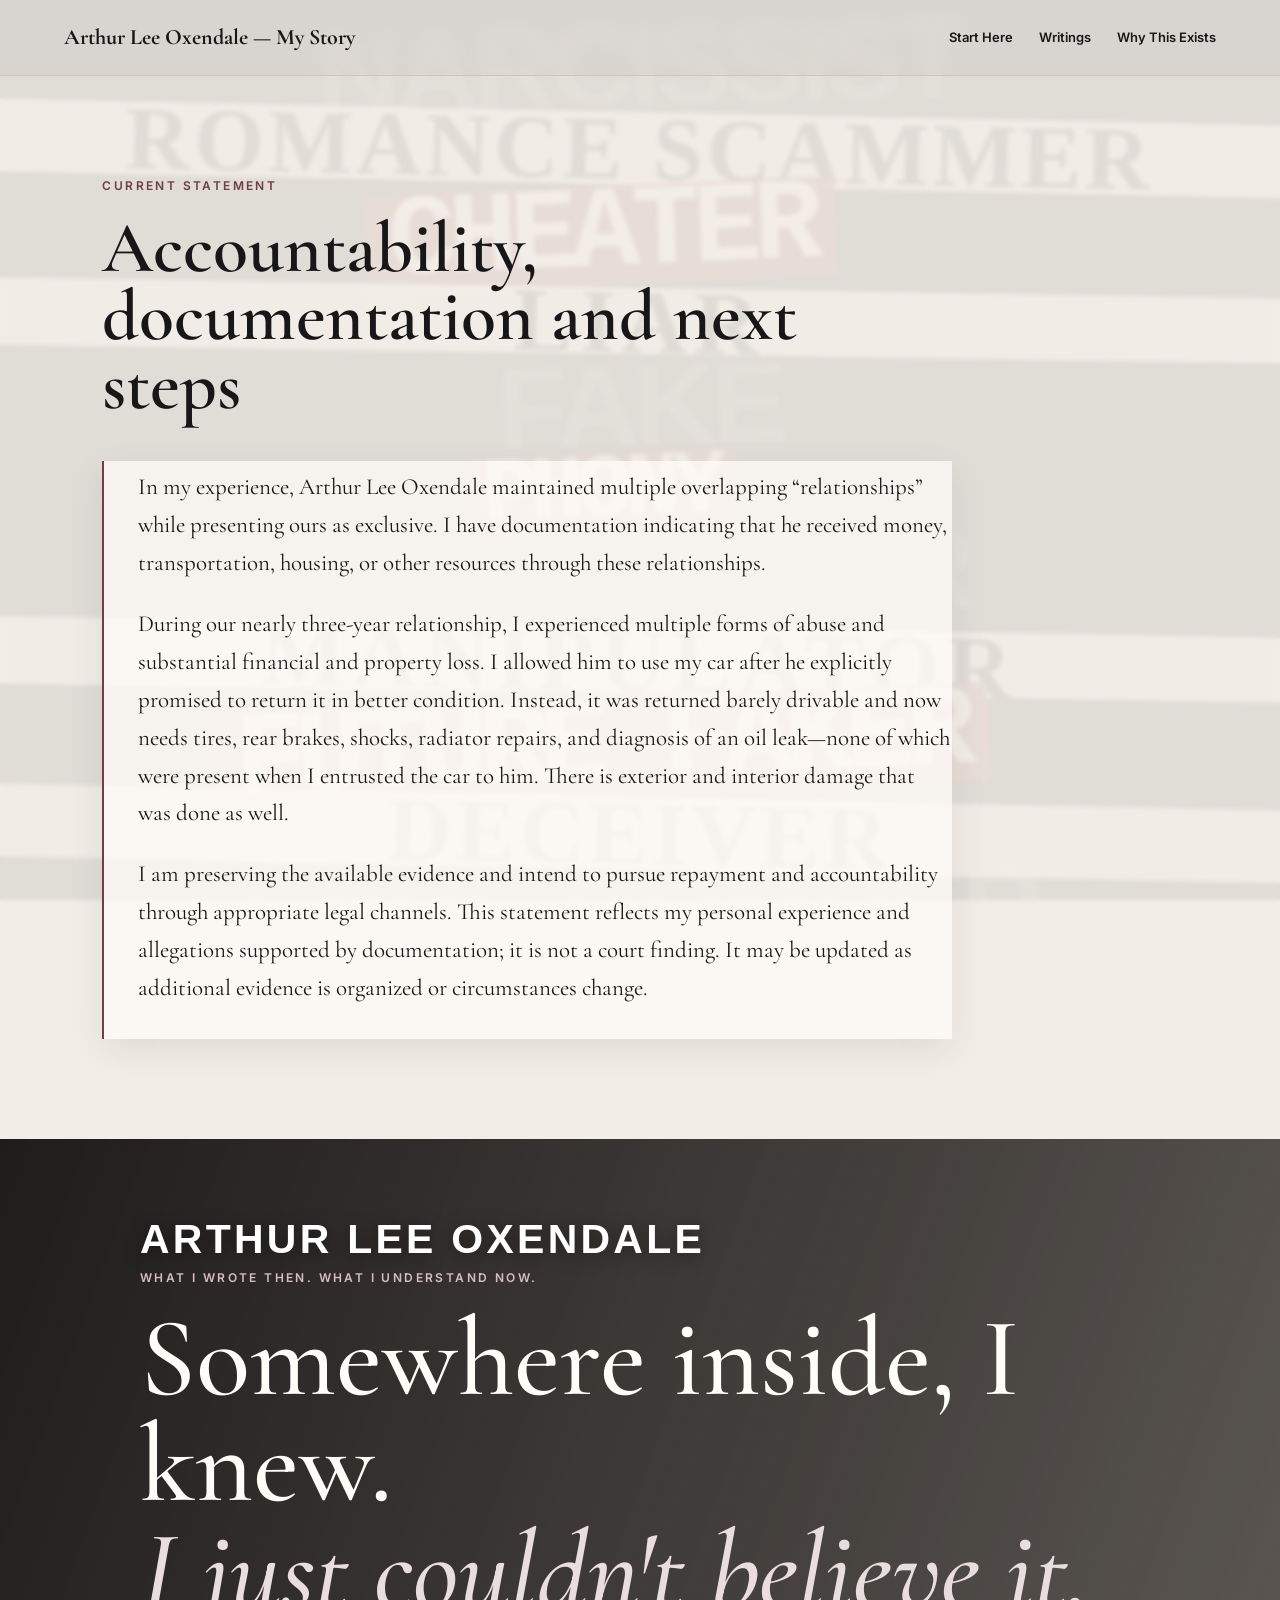
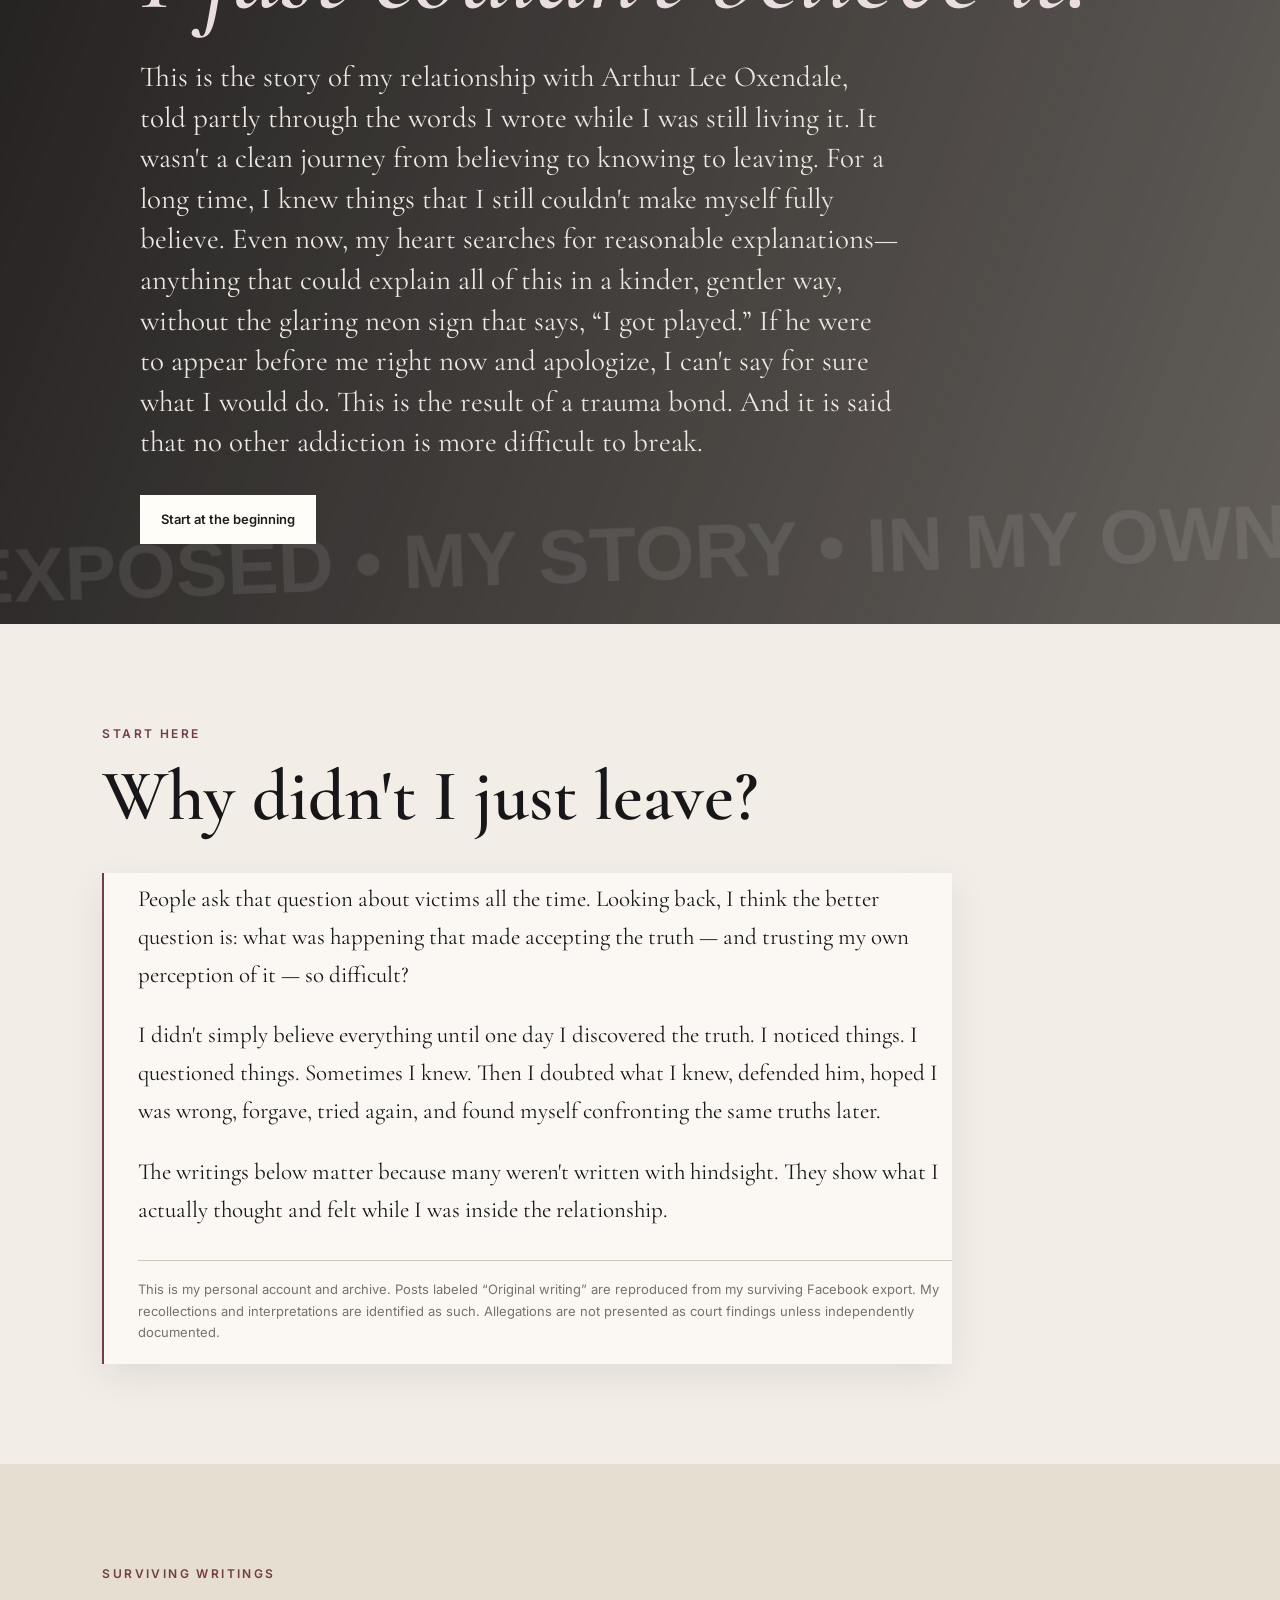
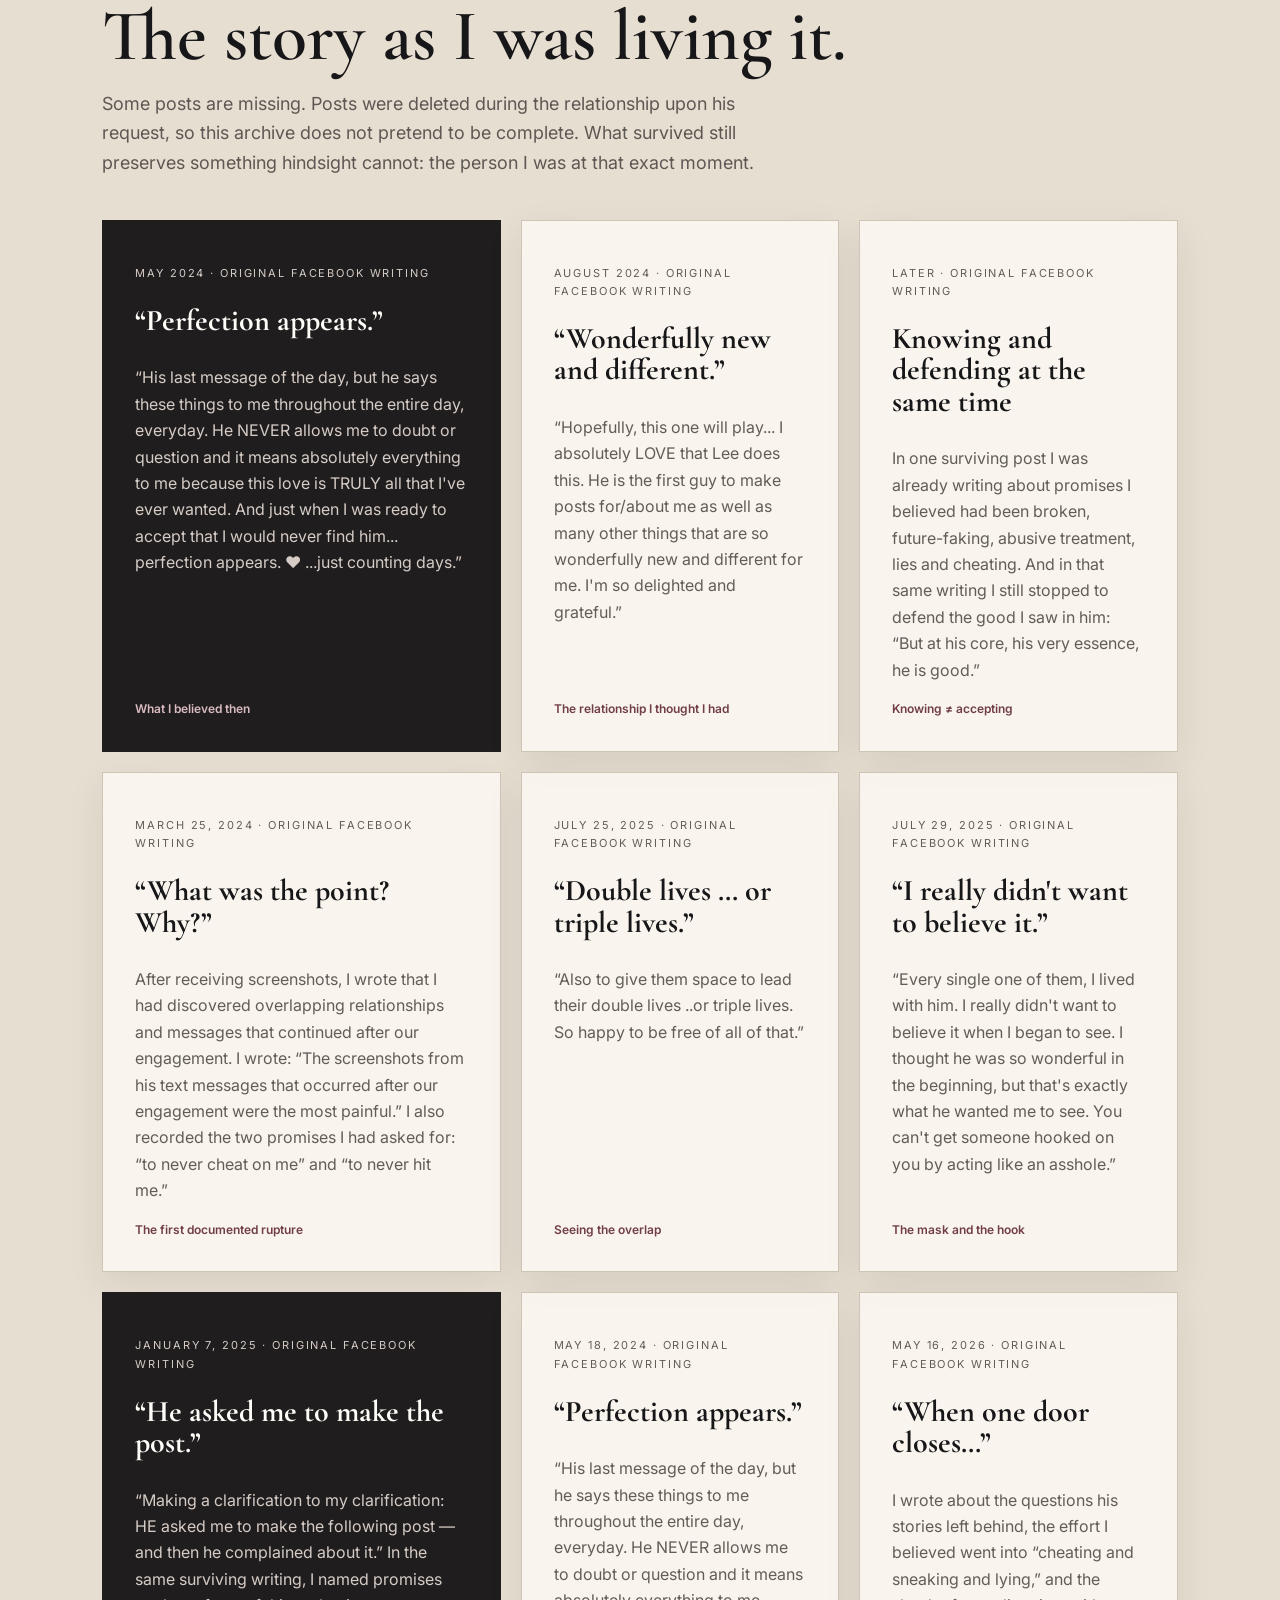
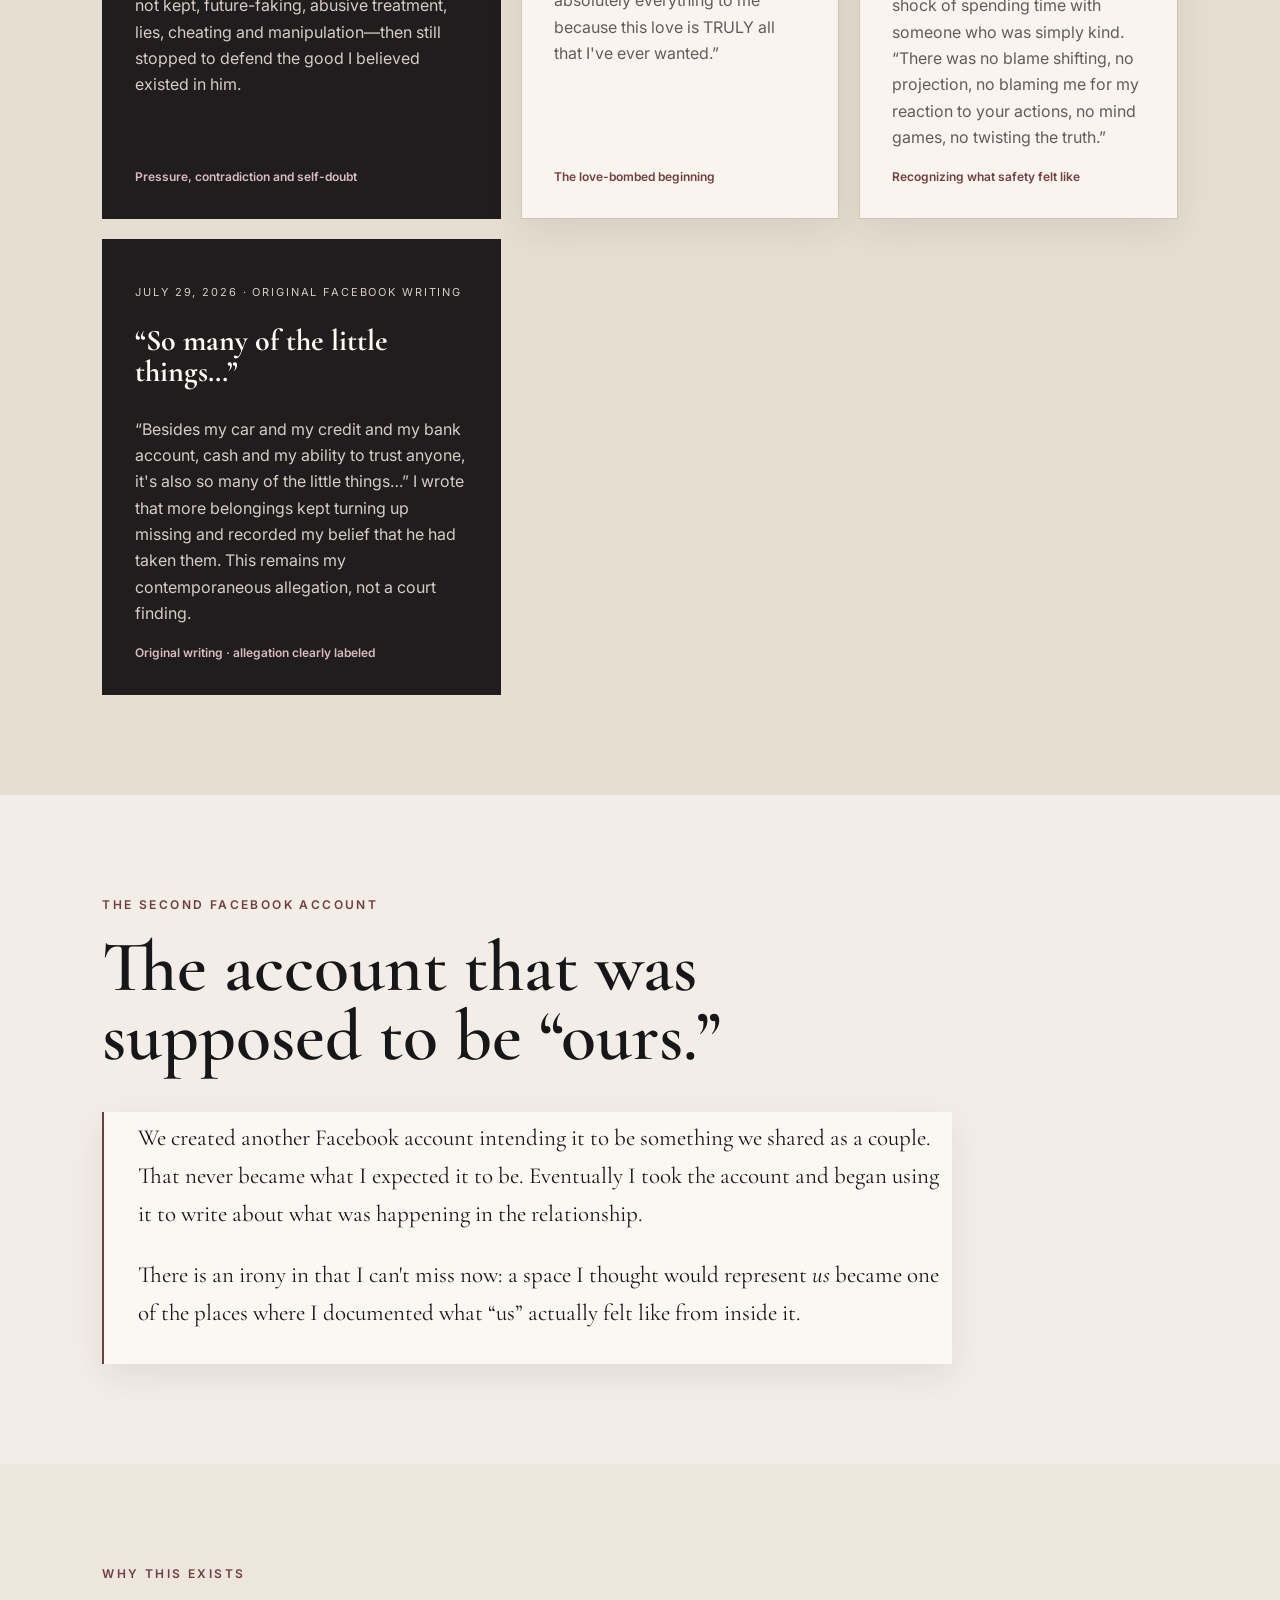
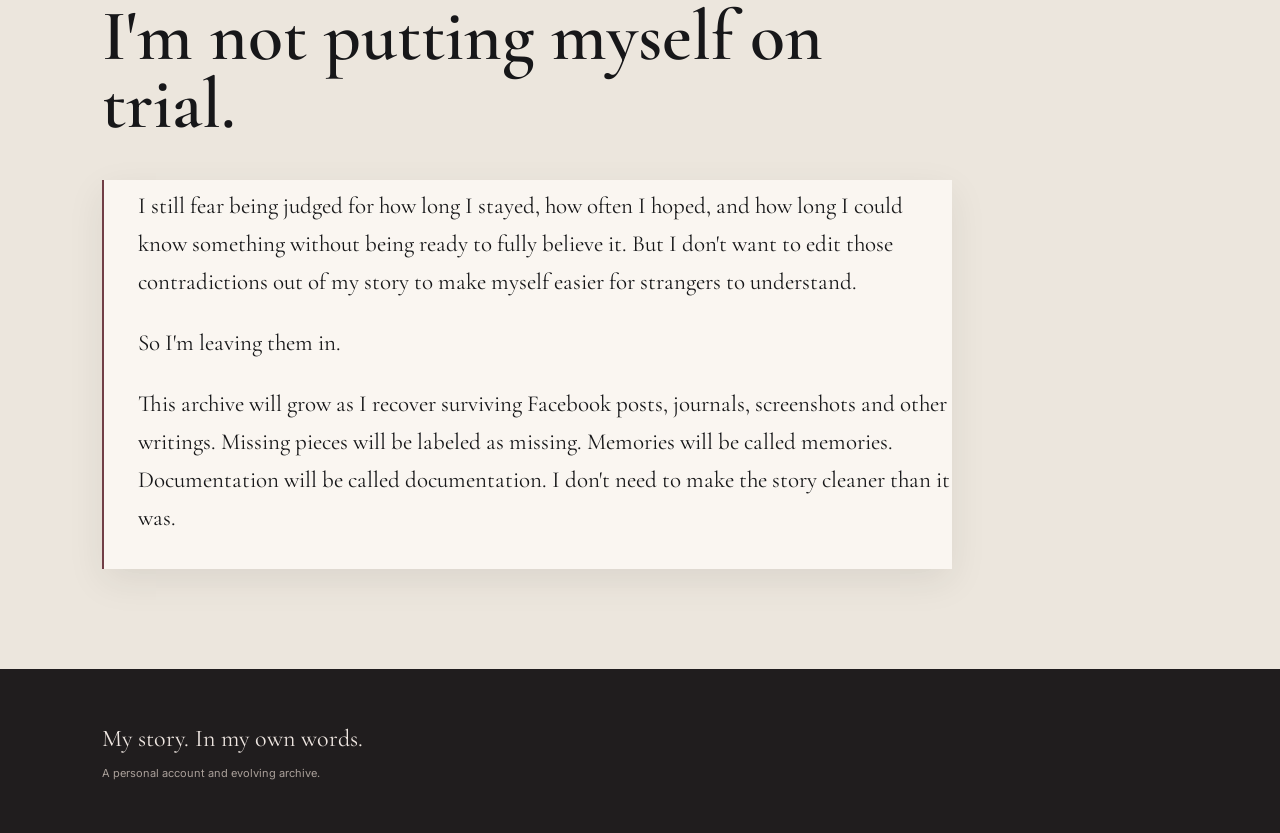
==== commit 195427d9: "Link opening button directly to first writing" ====
--- a/index.html
+++ b/index.html
@@ -1,4 +1,4 @@
-<!doctype html><html lang="en"><head><meta charset="utf-8"><meta name="viewport" content="width=device-width,initial-scale=1"><meta name="description" content="Arthur Lee Oxendale: Jana Parsons’ first-person relationship story, timeline, surviving Facebook writings, and clearly labeled personal recollections and documentation."><meta name="robots" content="index,follow,max-image-preview:large,max-snippet:-1"><link rel="canonical" href="https://locobananas.github.io/ArthurLeeOxendale/"><meta property="og:type" content="website"><meta property="og:title" content="Arthur Lee Oxendale — My Story"><meta property="og:description" content="A first-person story, timeline and archive of surviving contemporaneous writings."><meta property="og:url" content="https://locobananas.github.io/ArthurLeeOxendale/"><meta name="twitter:card" content="summary"><script type="application/ld+json">{"@context":"https://schema.org","@type":"WebPage","name":"Arthur Lee Oxendale — My Story","url":"https://locobananas.github.io/ArthurLeeOxendale/","description":"Jana Parsons’ first-person relationship story, timeline and archive of surviving writings.","author":{"@type":"Person","name":"Jana Parsons"},"about":{"@type":"Thing","name":"Arthur Lee Oxendale"},"inLanguage":"en-US","dateModified":"2026-09-18"}</script><title>Arthur Lee Oxendale — My Story, Timeline & Surviving Writings</title><link rel="preconnect" href="https://fonts.googleapis.com"><link rel="preconnect" href="https://fonts.gstatic.com" crossorigin><link href="https://fonts.googleapis.com/css2?family=Cormorant+Garamond:wght@500;600;700&family=Inter:wght@400;500;600&display=swap" rel="stylesheet"><link rel="stylesheet" href="styles.css"></head><body><div class="word-wall" aria-hidden="true"><span>NARCISSIST</span><span>ROMANCE SCAMMER</span><span>CHEATER</span><span>LIAR</span><span>FAKE</span><span>PHONY</span><span>PRETENDER</span><span>MANIPULATOR</span><span>FUTURE FAKER</span><span>DECEIVER</span><span>LOVE BOMBER</span><span>CON ARTIST</span></div><header class="site-header"><a class="brand" href="#top">Arthur Lee Oxendale — My Story</a><nav><a href="#story">Start Here</a><a href="#archive">Writings</a><a href="#why">Why This Exists</a></nav></header><main id="top"><section id="current-statement" class="section"><div class="section-heading"><p class="eyebrow">Current Statement</p><h2>Accountability, documentation and next steps</h2></div><div class="prose-card"><p>In my experience, Arthur Lee Oxendale maintained multiple overlapping “relationships” while presenting ours as exclusive. I have documentation indicating that he received money, transportation, housing, or other resources through these relationships.</p><p>During our nearly three-year relationship, I experienced multiple forms of abuse and substantial financial and property loss. I allowed him to use my car after he explicitly promised to return it in better condition. Instead, it was returned barely drivable and now needs tires, rear brakes, shocks, radiator repairs, and diagnosis of an oil leak—none of which were present when I entrusted the car to him. There is exterior and interior damage that was done as well.</p><p>I am preserving the available evidence and intend to pursue repayment and accountability through appropriate legal channels. This statement reflects my personal experience and allegations supported by documentation; it is not a court finding. It may be updated as additional evidence is organized or circumstances change.</p></div></section><section class="hero"><div class="hero-inner"><p class="subject-name">Arthur Lee Oxendale</p><p class="eyebrow">What I wrote then. What I understand now.</p><h1>Somewhere inside, I knew.<br><span>I just couldn't believe it.</span></h1><p class="hero-copy">This is the story of my relationship with Arthur Lee Oxendale, told partly through the words I wrote while I was still living it. It wasn't a clean journey from believing to knowing to leaving. For a long time, I knew things that I still couldn't make myself fully believe. Even now, my heart searches for reasonable explanations—anything that could explain all of this in a kinder, gentler way, without the glaring neon sign that says, “I got played.” If he were to appear before me right now and apologize, I can't say for sure what I would do. This is the result of a trauma bond. And it is said that no other addiction is more difficult to break.</p><div class="hero-actions"><a class="button primary" href="#story">Start at the beginning</a><a class="button ghost" href="#archive">Read the writings</a></div></div></section><section id="story" class="section"><div class="section-heading"><p class="eyebrow">Start Here</p><h2>Why didn't I just leave?</h2></div><div class="prose-card"><p>People ask that question about victims all the time. Looking back, I think the better question is: what was happening that made accepting the truth — and trusting my own perception of it — so difficult?</p><p>I didn't simply believe everything until one day I discovered the truth. I noticed things. I questioned things. Sometimes I knew. Then I doubted what I knew, defended him, hoped I was wrong, forgave, tried again, and found myself confronting the same truths later.</p><p>The writings below matter because many weren't written with hindsight. They show what I actually thought and felt while I was inside the relationship.</p><p class="note">This is my personal account and archive. Posts labeled “Original writing” are reproduced from my surviving Facebook export. My recollections and interpretations are identified as such. Allegations are not presented as court findings unless independently documented.</p></div></section><section id="archive" class="section alt-section"><div class="section-heading"><p class="eyebrow">Surviving Writings</p><h2>The story as I was living it.</h2><p>Some posts are missing. Posts were deleted during the relationship upon his request, so this archive does not pretend to be complete. What survived still preserves something hindsight cannot: the person I was at that exact moment.</p></div><div class="blog-grid"><article class="blog-card featured"><p class="post-type">MAY 2024 · ORIGINAL FACEBOOK WRITING</p><h3>“Perfection appears.”</h3><p>“His last message of the day, but he says these things to me throughout the entire day, everyday. He NEVER allows me to doubt or question and it means absolutely everything to me because this love is TRULY all that I've ever wanted. And just when I was ready to accept that I would never find him... perfection appears. ❤️ ...just counting days.”</p><span class="coming">What I believed then</span></article><article class="blog-card"><p class="post-type">AUGUST 2024 · ORIGINAL FACEBOOK WRITING</p><h3>“Wonderfully new and different.”</h3><p>“Hopefully, this one will play... I absolutely LOVE that Lee does this. He is the first guy to make posts for/about me as well as many other things that are so wonderfully new and different for me. I'm so delighted and grateful.”</p><span class="coming">The relationship I thought I had</span></article><article class="blog-card"><p class="post-type">LATER · ORIGINAL FACEBOOK WRITING</p><h3>Knowing and defending at the same time</h3><p>In one surviving post I was already writing about promises I believed had been broken, future-faking, abusive treatment, lies and cheating. And in that same writing I still stopped to defend the good I saw in him: “But at his core, his very essence, he is good.”</p><span class="coming">Knowing ≠ accepting</span></article>
+<!doctype html><html lang="en"><head><meta charset="utf-8"><meta name="viewport" content="width=device-width,initial-scale=1"><meta name="description" content="Arthur Lee Oxendale: Jana Parsons’ first-person relationship story, timeline, surviving Facebook writings, and clearly labeled personal recollections and documentation."><meta name="robots" content="index,follow,max-image-preview:large,max-snippet:-1"><link rel="canonical" href="https://locobananas.github.io/ArthurLeeOxendale/"><meta property="og:type" content="website"><meta property="og:title" content="Arthur Lee Oxendale — My Story"><meta property="og:description" content="A first-person story, timeline and archive of surviving contemporaneous writings."><meta property="og:url" content="https://locobananas.github.io/ArthurLeeOxendale/"><meta name="twitter:card" content="summary"><script type="application/ld+json">{"@context":"https://schema.org","@type":"WebPage","name":"Arthur Lee Oxendale — My Story","url":"https://locobananas.github.io/ArthurLeeOxendale/","description":"Jana Parsons’ first-person relationship story, timeline and archive of surviving writings.","author":{"@type":"Person","name":"Jana Parsons"},"about":{"@type":"Thing","name":"Arthur Lee Oxendale"},"inLanguage":"en-US","dateModified":"2026-09-18"}</script><title>Arthur Lee Oxendale — My Story, Timeline & Surviving Writings</title><link rel="preconnect" href="https://fonts.googleapis.com"><link rel="preconnect" href="https://fonts.gstatic.com" crossorigin><link href="https://fonts.googleapis.com/css2?family=Cormorant+Garamond:wght@500;600;700&family=Inter:wght@400;500;600&display=swap" rel="stylesheet"><link rel="stylesheet" href="styles.css"></head><body><div class="word-wall" aria-hidden="true"><span>NARCISSIST</span><span>ROMANCE SCAMMER</span><span>CHEATER</span><span>LIAR</span><span>FAKE</span><span>PHONY</span><span>PRETENDER</span><span>MANIPULATOR</span><span>FUTURE FAKER</span><span>DECEIVER</span><span>LOVE BOMBER</span><span>CON ARTIST</span></div><header class="site-header"><a class="brand" href="#top">Arthur Lee Oxendale — My Story</a><nav><a href="#story">Start Here</a><a href="#archive">Writings</a><a href="#why">Why This Exists</a></nav></header><main id="top"><section id="current-statement" class="section"><div class="section-heading"><p class="eyebrow">Current Statement</p><h2>Accountability, documentation and next steps</h2></div><div class="prose-card"><p>In my experience, Arthur Lee Oxendale maintained multiple overlapping “relationships” while presenting ours as exclusive. I have documentation indicating that he received money, transportation, housing, or other resources through these relationships.</p><p>During our nearly three-year relationship, I experienced multiple forms of abuse and substantial financial and property loss. I allowed him to use my car after he explicitly promised to return it in better condition. Instead, it was returned barely drivable and now needs tires, rear brakes, shocks, radiator repairs, and diagnosis of an oil leak—none of which were present when I entrusted the car to him. There is exterior and interior damage that was done as well.</p><p>I am preserving the available evidence and intend to pursue repayment and accountability through appropriate legal channels. This statement reflects my personal experience and allegations supported by documentation; it is not a court finding. It may be updated as additional evidence is organized or circumstances change.</p></div></section><section class="hero"><div class="hero-inner"><p class="subject-name">Arthur Lee Oxendale</p><p class="eyebrow">What I wrote then. What I understand now.</p><h1>Somewhere inside, I knew.<br><span>I just couldn't believe it.</span></h1><p class="hero-copy">This is the story of my relationship with Arthur Lee Oxendale, told partly through the words I wrote while I was still living it. It wasn't a clean journey from believing to knowing to leaving. For a long time, I knew things that I still couldn't make myself fully believe. Even now, my heart searches for reasonable explanations—anything that could explain all of this in a kinder, gentler way, without the glaring neon sign that says, “I got played.” If he were to appear before me right now and apologize, I can't say for sure what I would do. This is the result of a trauma bond. And it is said that no other addiction is more difficult to break.</p><div class="hero-actions"><a class="button primary" href="#first-writing">Start at the beginning</a></div></div></section><section id="story" class="section"><div class="section-heading"><p class="eyebrow">Start Here</p><h2>Why didn't I just leave?</h2></div><div class="prose-card"><p>People ask that question about victims all the time. Looking back, I think the better question is: what was happening that made accepting the truth — and trusting my own perception of it — so difficult?</p><p>I didn't simply believe everything until one day I discovered the truth. I noticed things. I questioned things. Sometimes I knew. Then I doubted what I knew, defended him, hoped I was wrong, forgave, tried again, and found myself confronting the same truths later.</p><p>The writings below matter because many weren't written with hindsight. They show what I actually thought and felt while I was inside the relationship.</p><p class="note">This is my personal account and archive. Posts labeled “Original writing” are reproduced from my surviving Facebook export. My recollections and interpretations are identified as such. Allegations are not presented as court findings unless independently documented.</p></div></section><section id="archive" class="section alt-section"><div class="section-heading"><p class="eyebrow">Surviving Writings</p><h2>The story as I was living it.</h2><p>Some posts are missing. Posts were deleted during the relationship upon his request, so this archive does not pretend to be complete. What survived still preserves something hindsight cannot: the person I was at that exact moment.</p></div><div class="blog-grid"><article id="first-writing" class="blog-card featured"><p class="post-type">MAY 2024 · ORIGINAL FACEBOOK WRITING</p><h3>“Perfection appears.”</h3><p>“His last message of the day, but he says these things to me throughout the entire day, everyday. He NEVER allows me to doubt or question and it means absolutely everything to me because this love is TRULY all that I've ever wanted. And just when I was ready to accept that I would never find him... perfection appears. ❤️ ...just counting days.”</p><span class="coming">What I believed then</span></article><article class="blog-card"><p class="post-type">AUGUST 2024 · ORIGINAL FACEBOOK WRITING</p><h3>“Wonderfully new and different.”</h3><p>“Hopefully, this one will play... I absolutely LOVE that Lee does this. He is the first guy to make posts for/about me as well as many other things that are so wonderfully new and different for me. I'm so delighted and grateful.”</p><span class="coming">The relationship I thought I had</span></article><article class="blog-card"><p class="post-type">LATER · ORIGINAL FACEBOOK WRITING</p><h3>Knowing and defending at the same time</h3><p>In one surviving post I was already writing about promises I believed had been broken, future-faking, abusive treatment, lies and cheating. And in that same writing I still stopped to defend the good I saw in him: “But at his core, his very essence, he is good.”</p><span class="coming">Knowing ≠ accepting</span></article>
 <article class="blog-card"><p class="post-type">MARCH 25, 2024 · ORIGINAL FACEBOOK WRITING</p><h3>“What was the point? Why?”</h3><p>After receiving screenshots, I wrote that I had discovered overlapping relationships and messages that continued after our engagement. I wrote: “The screenshots from his text messages that occurred after our engagement were the most painful.” I also recorded the two promises I had asked for: “to never cheat on me” and “to never hit me.”</p><span class="coming">The first documented rupture</span></article>
 <article class="blog-card"><p class="post-type">JULY 25, 2025 · ORIGINAL FACEBOOK WRITING</p><h3>“Double lives … or triple lives.”</h3><p>“Also to give them space to lead their double lives ..or triple lives. So happy to be free of all of that.”</p><span class="coming">Seeing the overlap</span></article>
 <article class="blog-card"><p class="post-type">JULY 29, 2025 · ORIGINAL FACEBOOK WRITING</p><h3>“I really didn't want to believe it.”</h3><p>“Every single one of them, I lived with him. I really didn't want to believe it when I began to see. I thought he was so wonderful in the beginning, but that's exactly what he wanted me to see. You can't get someone hooked on you by acting like an asshole.”</p><span class="coming">The mask and the hook</span></article>
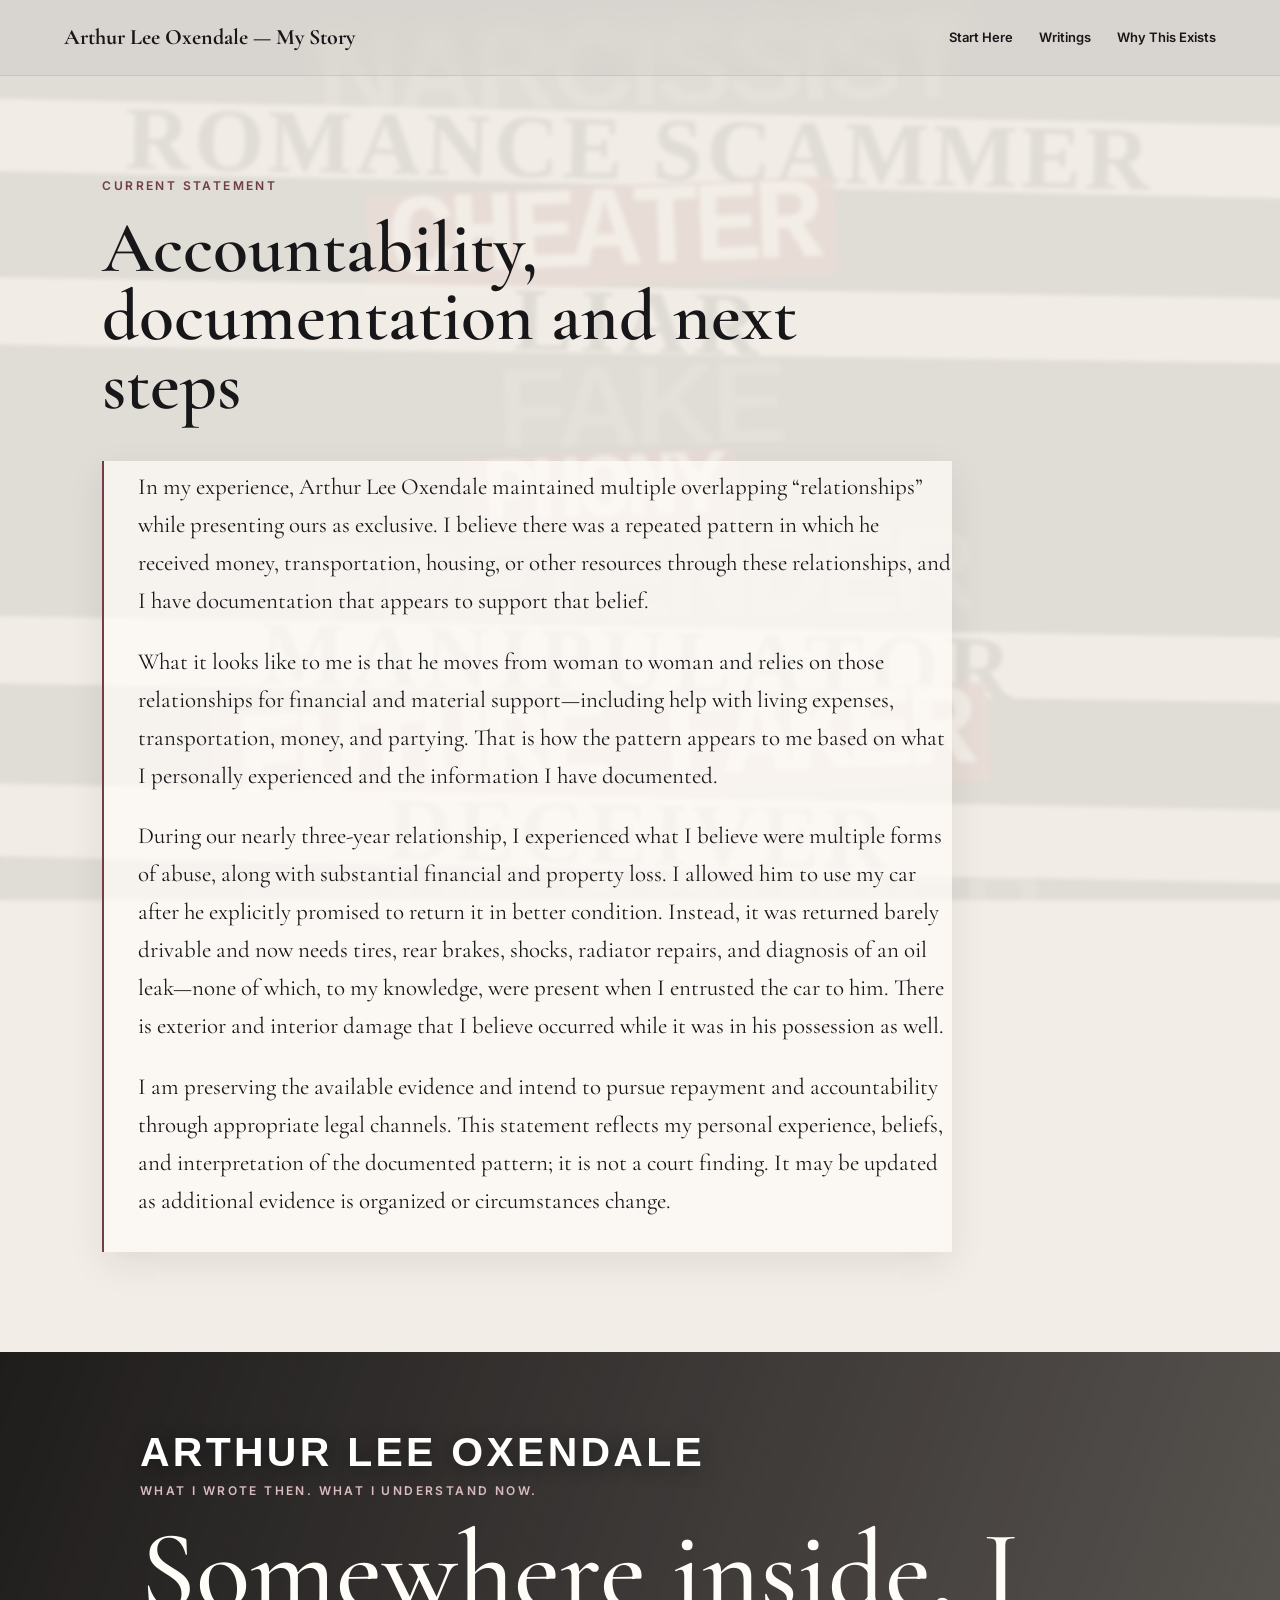
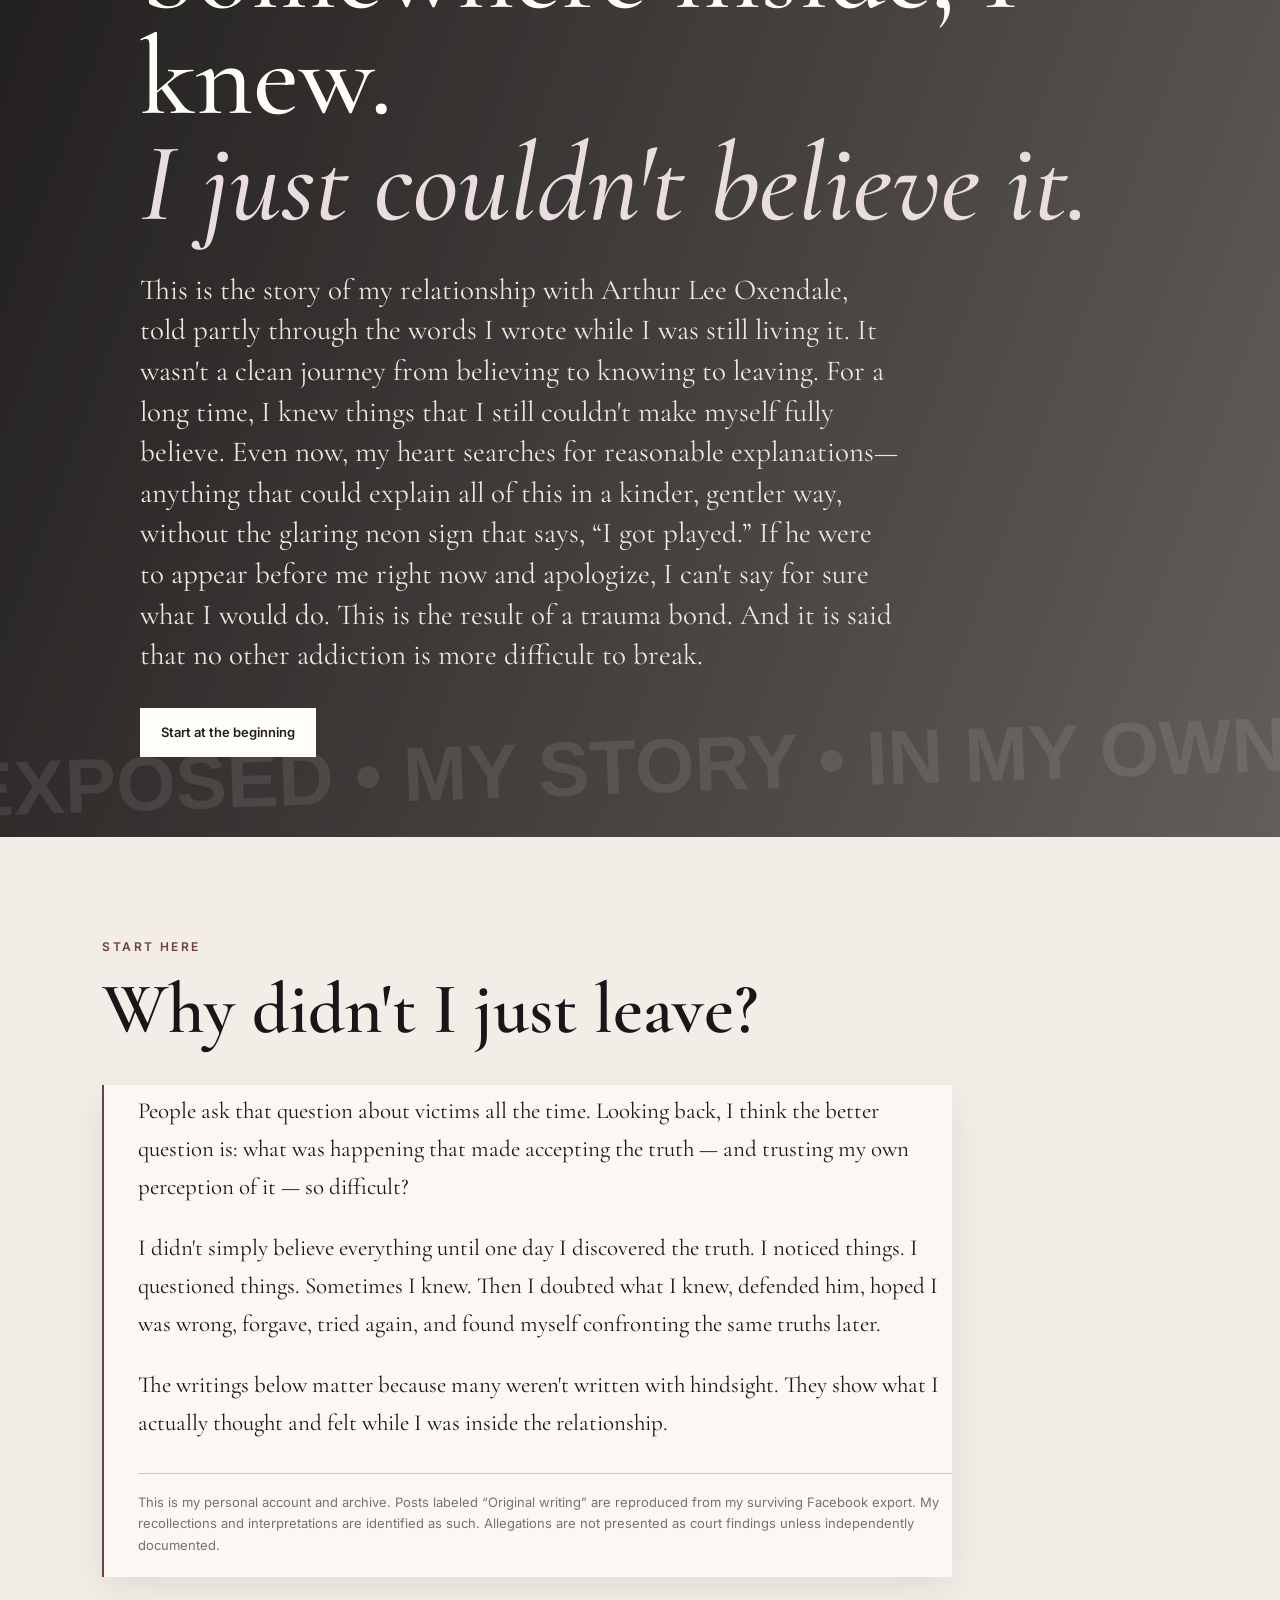
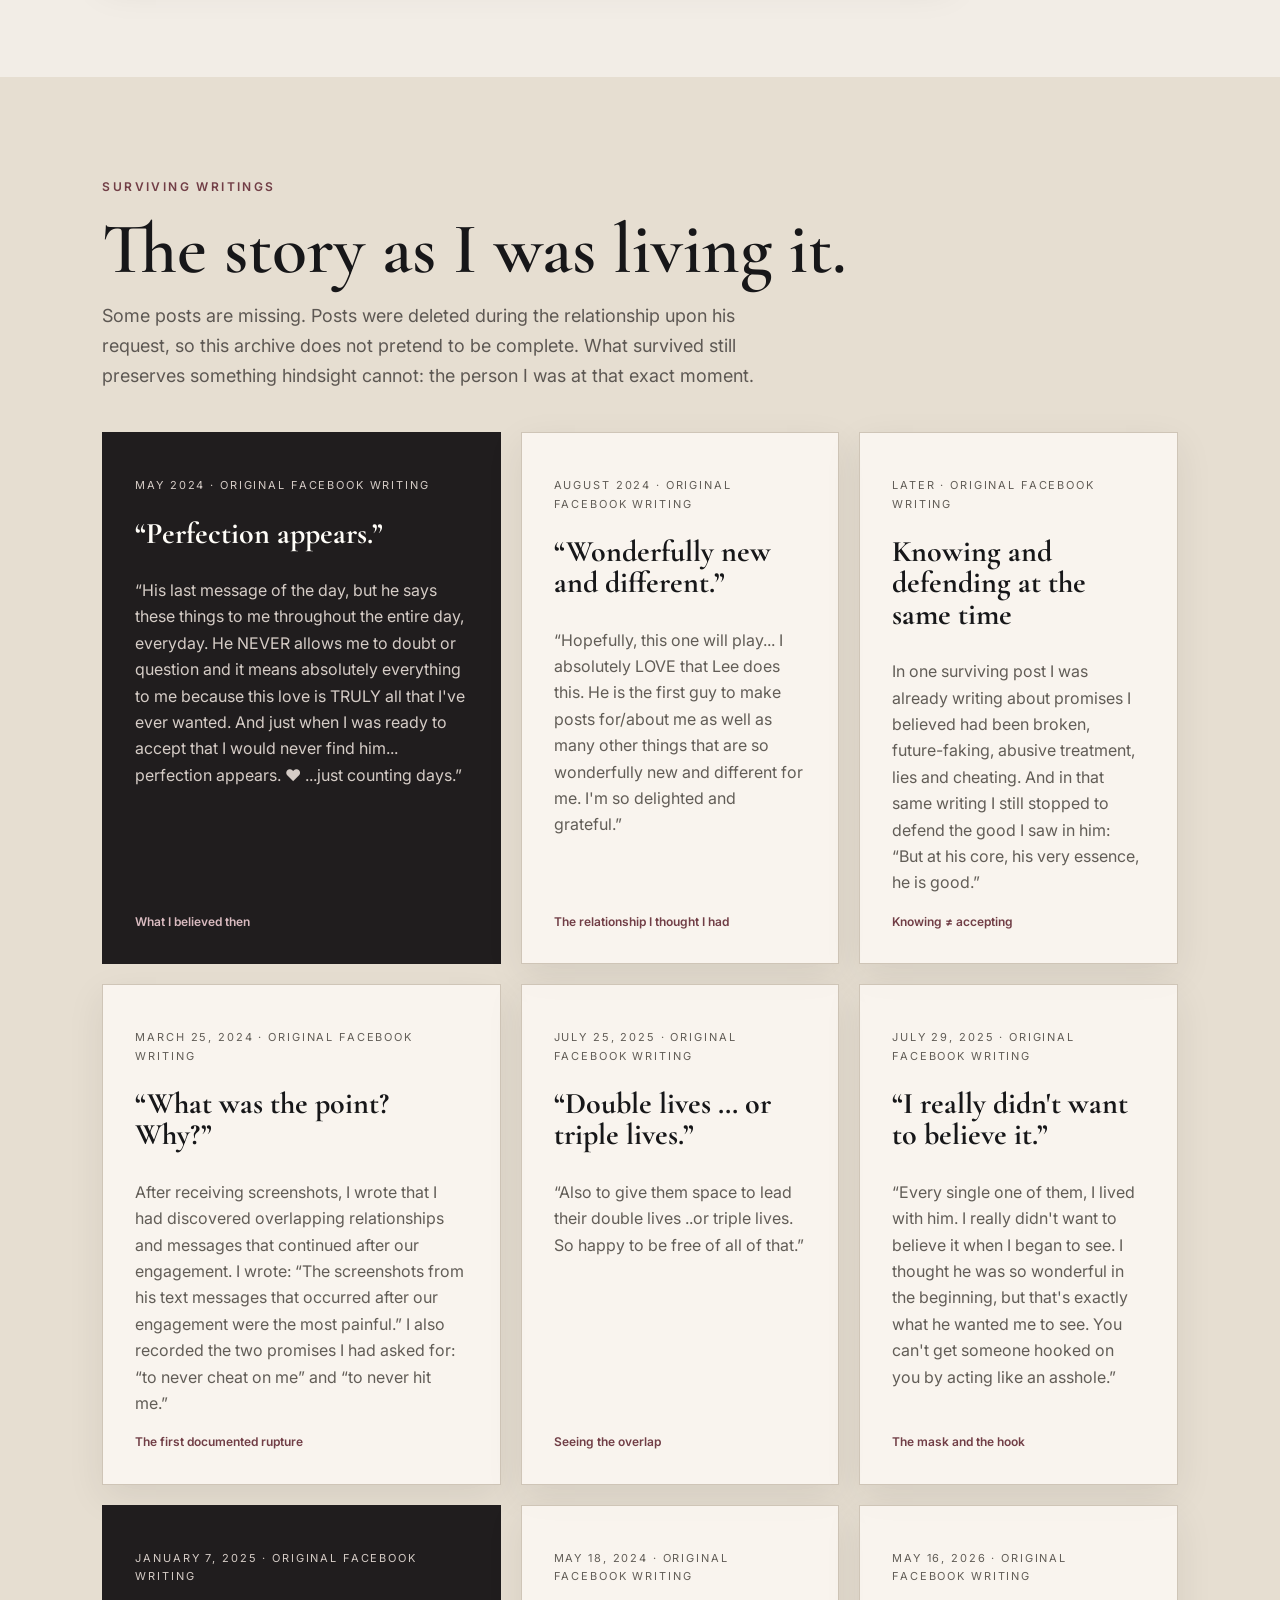
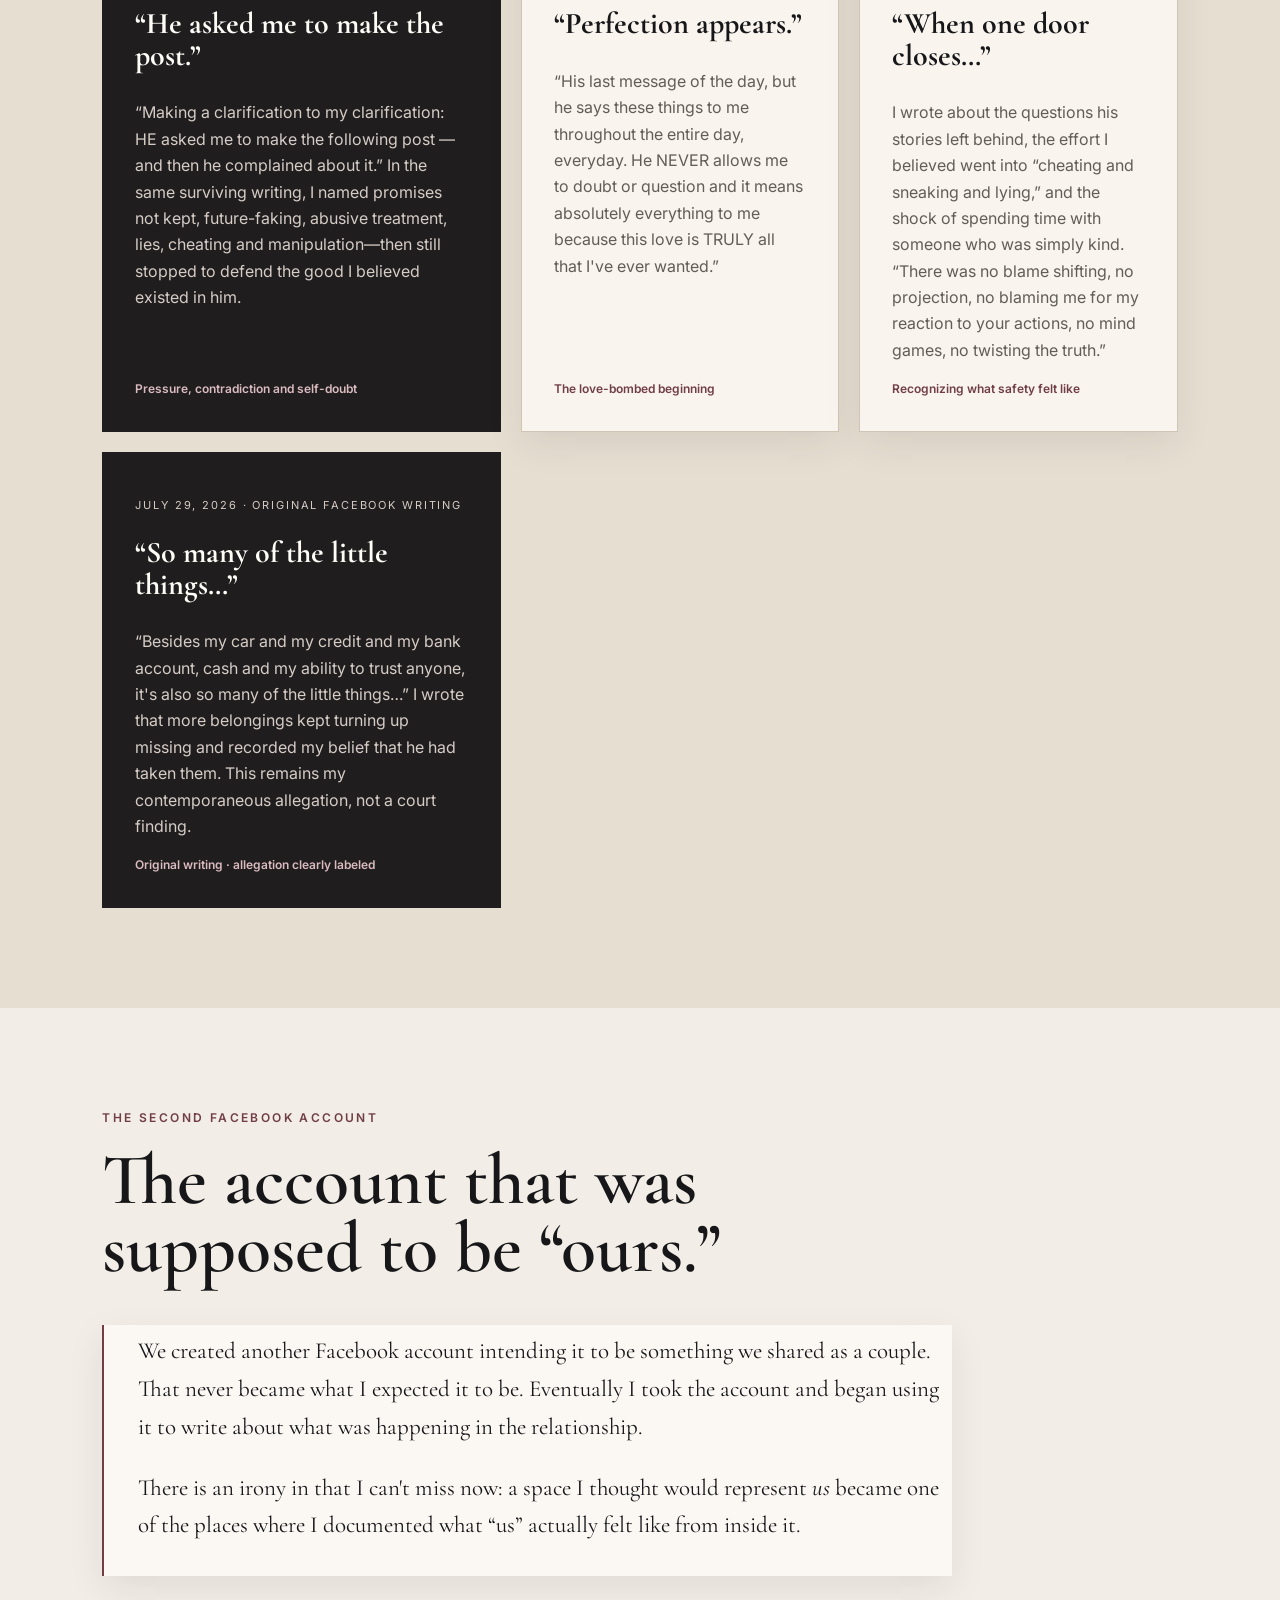
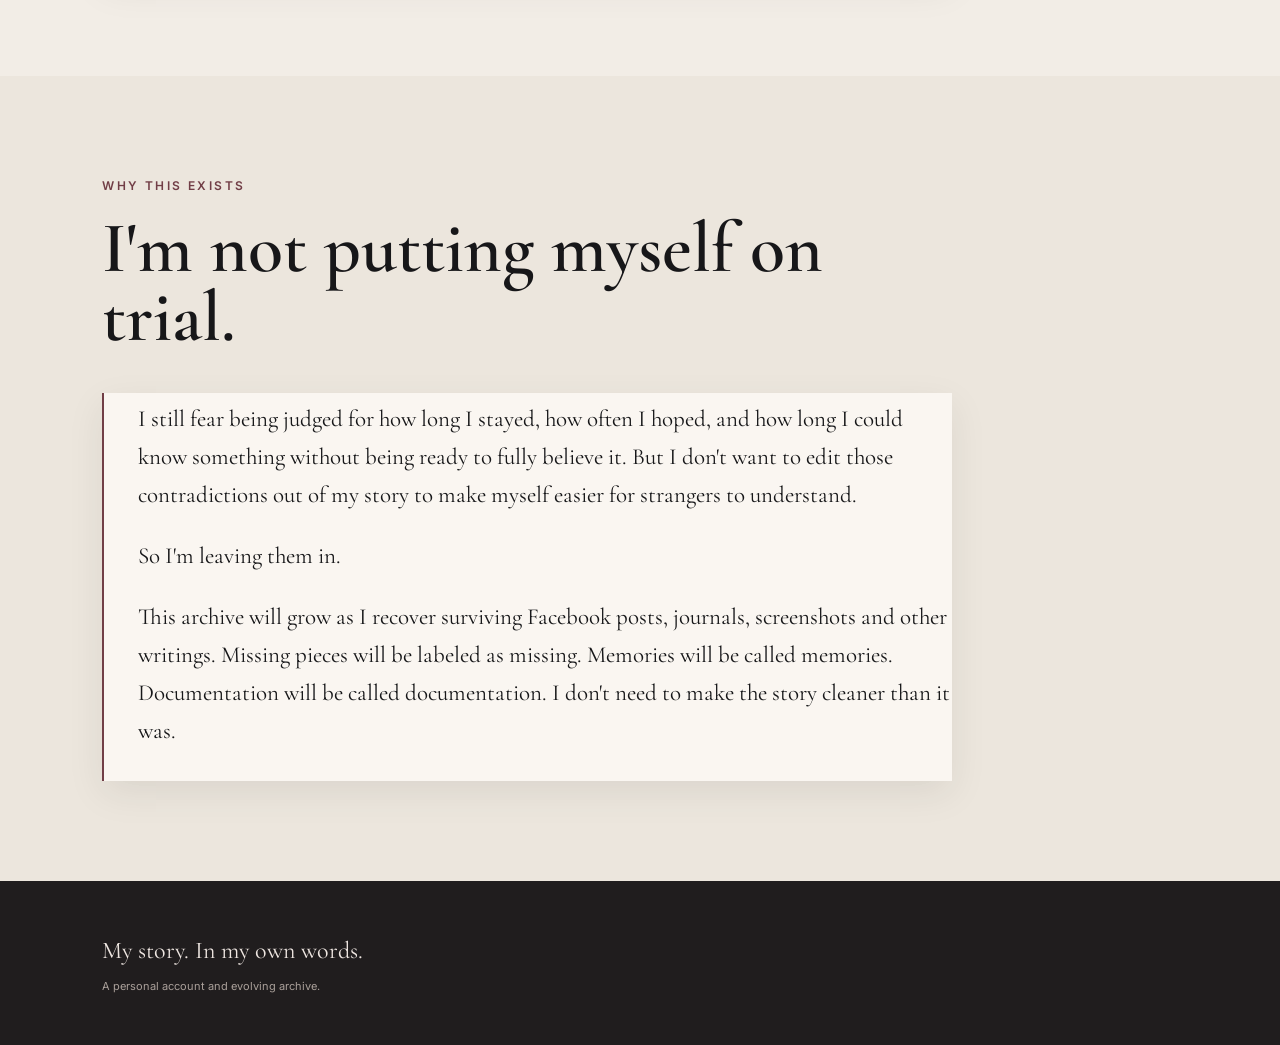
==== commit 921b26ed: "Clarify current statement as personal interpretation" ====
--- a/index.html
+++ b/index.html
@@ -1,4 +1,4 @@
-<!doctype html><html lang="en"><head><meta charset="utf-8"><meta name="viewport" content="width=device-width,initial-scale=1"><meta name="description" content="Arthur Lee Oxendale: Jana Parsons’ first-person relationship story, timeline, surviving Facebook writings, and clearly labeled personal recollections and documentation."><meta name="robots" content="index,follow,max-image-preview:large,max-snippet:-1"><link rel="canonical" href="https://locobananas.github.io/ArthurLeeOxendale/"><meta property="og:type" content="website"><meta property="og:title" content="Arthur Lee Oxendale — My Story"><meta property="og:description" content="A first-person story, timeline and archive of surviving contemporaneous writings."><meta property="og:url" content="https://locobananas.github.io/ArthurLeeOxendale/"><meta name="twitter:card" content="summary"><script type="application/ld+json">{"@context":"https://schema.org","@type":"WebPage","name":"Arthur Lee Oxendale — My Story","url":"https://locobananas.github.io/ArthurLeeOxendale/","description":"Jana Parsons’ first-person relationship story, timeline and archive of surviving writings.","author":{"@type":"Person","name":"Jana Parsons"},"about":{"@type":"Thing","name":"Arthur Lee Oxendale"},"inLanguage":"en-US","dateModified":"2026-09-18"}</script><title>Arthur Lee Oxendale — My Story, Timeline & Surviving Writings</title><link rel="preconnect" href="https://fonts.googleapis.com"><link rel="preconnect" href="https://fonts.gstatic.com" crossorigin><link href="https://fonts.googleapis.com/css2?family=Cormorant+Garamond:wght@500;600;700&family=Inter:wght@400;500;600&display=swap" rel="stylesheet"><link rel="stylesheet" href="styles.css"></head><body><div class="word-wall" aria-hidden="true"><span>NARCISSIST</span><span>ROMANCE SCAMMER</span><span>CHEATER</span><span>LIAR</span><span>FAKE</span><span>PHONY</span><span>PRETENDER</span><span>MANIPULATOR</span><span>FUTURE FAKER</span><span>DECEIVER</span><span>LOVE BOMBER</span><span>CON ARTIST</span></div><header class="site-header"><a class="brand" href="#top">Arthur Lee Oxendale — My Story</a><nav><a href="#story">Start Here</a><a href="#archive">Writings</a><a href="#why">Why This Exists</a></nav></header><main id="top"><section id="current-statement" class="section"><div class="section-heading"><p class="eyebrow">Current Statement</p><h2>Accountability, documentation and next steps</h2></div><div class="prose-card"><p>In my experience, Arthur Lee Oxendale maintained multiple overlapping “relationships” while presenting ours as exclusive. I have documentation indicating that he received money, transportation, housing, or other resources through these relationships.</p><p>During our nearly three-year relationship, I experienced multiple forms of abuse and substantial financial and property loss. I allowed him to use my car after he explicitly promised to return it in better condition. Instead, it was returned barely drivable and now needs tires, rear brakes, shocks, radiator repairs, and diagnosis of an oil leak—none of which were present when I entrusted the car to him. There is exterior and interior damage that was done as well.</p><p>I am preserving the available evidence and intend to pursue repayment and accountability through appropriate legal channels. This statement reflects my personal experience and allegations supported by documentation; it is not a court finding. It may be updated as additional evidence is organized or circumstances change.</p></div></section><section class="hero"><div class="hero-inner"><p class="subject-name">Arthur Lee Oxendale</p><p class="eyebrow">What I wrote then. What I understand now.</p><h1>Somewhere inside, I knew.<br><span>I just couldn't believe it.</span></h1><p class="hero-copy">This is the story of my relationship with Arthur Lee Oxendale, told partly through the words I wrote while I was still living it. It wasn't a clean journey from believing to knowing to leaving. For a long time, I knew things that I still couldn't make myself fully believe. Even now, my heart searches for reasonable explanations—anything that could explain all of this in a kinder, gentler way, without the glaring neon sign that says, “I got played.” If he were to appear before me right now and apologize, I can't say for sure what I would do. This is the result of a trauma bond. And it is said that no other addiction is more difficult to break.</p><div class="hero-actions"><a class="button primary" href="#first-writing">Start at the beginning</a></div></div></section><section id="story" class="section"><div class="section-heading"><p class="eyebrow">Start Here</p><h2>Why didn't I just leave?</h2></div><div class="prose-card"><p>People ask that question about victims all the time. Looking back, I think the better question is: what was happening that made accepting the truth — and trusting my own perception of it — so difficult?</p><p>I didn't simply believe everything until one day I discovered the truth. I noticed things. I questioned things. Sometimes I knew. Then I doubted what I knew, defended him, hoped I was wrong, forgave, tried again, and found myself confronting the same truths later.</p><p>The writings below matter because many weren't written with hindsight. They show what I actually thought and felt while I was inside the relationship.</p><p class="note">This is my personal account and archive. Posts labeled “Original writing” are reproduced from my surviving Facebook export. My recollections and interpretations are identified as such. Allegations are not presented as court findings unless independently documented.</p></div></section><section id="archive" class="section alt-section"><div class="section-heading"><p class="eyebrow">Surviving Writings</p><h2>The story as I was living it.</h2><p>Some posts are missing. Posts were deleted during the relationship upon his request, so this archive does not pretend to be complete. What survived still preserves something hindsight cannot: the person I was at that exact moment.</p></div><div class="blog-grid"><article id="first-writing" class="blog-card featured"><p class="post-type">MAY 2024 · ORIGINAL FACEBOOK WRITING</p><h3>“Perfection appears.”</h3><p>“His last message of the day, but he says these things to me throughout the entire day, everyday. He NEVER allows me to doubt or question and it means absolutely everything to me because this love is TRULY all that I've ever wanted. And just when I was ready to accept that I would never find him... perfection appears. ❤️ ...just counting days.”</p><span class="coming">What I believed then</span></article><article class="blog-card"><p class="post-type">AUGUST 2024 · ORIGINAL FACEBOOK WRITING</p><h3>“Wonderfully new and different.”</h3><p>“Hopefully, this one will play... I absolutely LOVE that Lee does this. He is the first guy to make posts for/about me as well as many other things that are so wonderfully new and different for me. I'm so delighted and grateful.”</p><span class="coming">The relationship I thought I had</span></article><article class="blog-card"><p class="post-type">LATER · ORIGINAL FACEBOOK WRITING</p><h3>Knowing and defending at the same time</h3><p>In one surviving post I was already writing about promises I believed had been broken, future-faking, abusive treatment, lies and cheating. And in that same writing I still stopped to defend the good I saw in him: “But at his core, his very essence, he is good.”</p><span class="coming">Knowing ≠ accepting</span></article>
+<!doctype html><html lang="en"><head><meta charset="utf-8"><meta name="viewport" content="width=device-width,initial-scale=1"><meta name="description" content="Arthur Lee Oxendale: Jana Parsons’ first-person relationship story, timeline, surviving Facebook writings, and clearly labeled personal recollections and documentation."><meta name="robots" content="index,follow,max-image-preview:large,max-snippet:-1"><link rel="canonical" href="https://locobananas.github.io/ArthurLeeOxendale/"><meta property="og:type" content="website"><meta property="og:title" content="Arthur Lee Oxendale — My Story"><meta property="og:description" content="A first-person story, timeline and archive of surviving contemporaneous writings."><meta property="og:url" content="https://locobananas.github.io/ArthurLeeOxendale/"><meta name="twitter:card" content="summary"><script type="application/ld+json">{"@context":"https://schema.org","@type":"WebPage","name":"Arthur Lee Oxendale — My Story","url":"https://locobananas.github.io/ArthurLeeOxendale/","description":"Jana Parsons’ first-person relationship story, timeline and archive of surviving writings.","author":{"@type":"Person","name":"Jana Parsons"},"about":{"@type":"Thing","name":"Arthur Lee Oxendale"},"inLanguage":"en-US","dateModified":"2026-09-18"}</script><title>Arthur Lee Oxendale — My Story, Timeline & Surviving Writings</title><link rel="preconnect" href="https://fonts.googleapis.com"><link rel="preconnect" href="https://fonts.gstatic.com" crossorigin><link href="https://fonts.googleapis.com/css2?family=Cormorant+Garamond:wght@500;600;700&family=Inter:wght@400;500;600&display=swap" rel="stylesheet"><link rel="stylesheet" href="styles.css"></head><body><div class="word-wall" aria-hidden="true"><span>NARCISSIST</span><span>ROMANCE SCAMMER</span><span>CHEATER</span><span>LIAR</span><span>FAKE</span><span>PHONY</span><span>PRETENDER</span><span>MANIPULATOR</span><span>FUTURE FAKER</span><span>DECEIVER</span><span>LOVE BOMBER</span><span>CON ARTIST</span></div><header class="site-header"><a class="brand" href="#top">Arthur Lee Oxendale — My Story</a><nav><a href="#story">Start Here</a><a href="#archive">Writings</a><a href="#why">Why This Exists</a></nav></header><main id="top"><section id="current-statement" class="section"><div class="section-heading"><p class="eyebrow">Current Statement</p><h2>Accountability, documentation and next steps</h2></div><div class="prose-card"><p>In my experience, Arthur Lee Oxendale maintained multiple overlapping “relationships” while presenting ours as exclusive. I believe there was a repeated pattern in which he received money, transportation, housing, or other resources through these relationships, and I have documentation that appears to support that belief.</p><p>What it looks like to me is that he moves from woman to woman and relies on those relationships for financial and material support—including help with living expenses, transportation, money, and partying. That is how the pattern appears to me based on what I personally experienced and the information I have documented.</p><p>During our nearly three-year relationship, I experienced what I believe were multiple forms of abuse, along with substantial financial and property loss. I allowed him to use my car after he explicitly promised to return it in better condition. Instead, it was returned barely drivable and now needs tires, rear brakes, shocks, radiator repairs, and diagnosis of an oil leak—none of which, to my knowledge, were present when I entrusted the car to him. There is exterior and interior damage that I believe occurred while it was in his possession as well.</p><p>I am preserving the available evidence and intend to pursue repayment and accountability through appropriate legal channels. This statement reflects my personal experience, beliefs, and interpretation of the documented pattern; it is not a court finding. It may be updated as additional evidence is organized or circumstances change.</p></div></section><section class="hero"><div class="hero-inner"><p class="subject-name">Arthur Lee Oxendale</p><p class="eyebrow">What I wrote then. What I understand now.</p><h1>Somewhere inside, I knew.<br><span>I just couldn't believe it.</span></h1><p class="hero-copy">This is the story of my relationship with Arthur Lee Oxendale, told partly through the words I wrote while I was still living it. It wasn't a clean journey from believing to knowing to leaving. For a long time, I knew things that I still couldn't make myself fully believe. Even now, my heart searches for reasonable explanations—anything that could explain all of this in a kinder, gentler way, without the glaring neon sign that says, “I got played.” If he were to appear before me right now and apologize, I can't say for sure what I would do. This is the result of a trauma bond. And it is said that no other addiction is more difficult to break.</p><div class="hero-actions"><a class="button primary" href="#first-writing">Start at the beginning</a></div></div></section><section id="story" class="section"><div class="section-heading"><p class="eyebrow">Start Here</p><h2>Why didn't I just leave?</h2></div><div class="prose-card"><p>People ask that question about victims all the time. Looking back, I think the better question is: what was happening that made accepting the truth — and trusting my own perception of it — so difficult?</p><p>I didn't simply believe everything until one day I discovered the truth. I noticed things. I questioned things. Sometimes I knew. Then I doubted what I knew, defended him, hoped I was wrong, forgave, tried again, and found myself confronting the same truths later.</p><p>The writings below matter because many weren't written with hindsight. They show what I actually thought and felt while I was inside the relationship.</p><p class="note">This is my personal account and archive. Posts labeled “Original writing” are reproduced from my surviving Facebook export. My recollections and interpretations are identified as such. Allegations are not presented as court findings unless independently documented.</p></div></section><section id="archive" class="section alt-section"><div class="section-heading"><p class="eyebrow">Surviving Writings</p><h2>The story as I was living it.</h2><p>Some posts are missing. Posts were deleted during the relationship upon his request, so this archive does not pretend to be complete. What survived still preserves something hindsight cannot: the person I was at that exact moment.</p></div><div class="blog-grid"><article id="first-writing" class="blog-card featured"><p class="post-type">MAY 2024 · ORIGINAL FACEBOOK WRITING</p><h3>“Perfection appears.”</h3><p>“His last message of the day, but he says these things to me throughout the entire day, everyday. He NEVER allows me to doubt or question and it means absolutely everything to me because this love is TRULY all that I've ever wanted. And just when I was ready to accept that I would never find him... perfection appears. ❤️ ...just counting days.”</p><span class="coming">What I believed then</span></article><article class="blog-card"><p class="post-type">AUGUST 2024 · ORIGINAL FACEBOOK WRITING</p><h3>“Wonderfully new and different.”</h3><p>“Hopefully, this one will play... I absolutely LOVE that Lee does this. He is the first guy to make posts for/about me as well as many other things that are so wonderfully new and different for me. I'm so delighted and grateful.”</p><span class="coming">The relationship I thought I had</span></article><article class="blog-card"><p class="post-type">LATER · ORIGINAL FACEBOOK WRITING</p><h3>Knowing and defending at the same time</h3><p>In one surviving post I was already writing about promises I believed had been broken, future-faking, abusive treatment, lies and cheating. And in that same writing I still stopped to defend the good I saw in him: “But at his core, his very essence, he is good.”</p><span class="coming">Knowing ≠ accepting</span></article>
 <article class="blog-card"><p class="post-type">MARCH 25, 2024 · ORIGINAL FACEBOOK WRITING</p><h3>“What was the point? Why?”</h3><p>After receiving screenshots, I wrote that I had discovered overlapping relationships and messages that continued after our engagement. I wrote: “The screenshots from his text messages that occurred after our engagement were the most painful.” I also recorded the two promises I had asked for: “to never cheat on me” and “to never hit me.”</p><span class="coming">The first documented rupture</span></article>
 <article class="blog-card"><p class="post-type">JULY 25, 2025 · ORIGINAL FACEBOOK WRITING</p><h3>“Double lives … or triple lives.”</h3><p>“Also to give them space to lead their double lives ..or triple lives. So happy to be free of all of that.”</p><span class="coming">Seeing the overlap</span></article>
 <article class="blog-card"><p class="post-type">JULY 29, 2025 · ORIGINAL FACEBOOK WRITING</p><h3>“I really didn't want to believe it.”</h3><p>“Every single one of them, I lived with him. I really didn't want to believe it when I began to see. I thought he was so wonderful in the beginning, but that's exactly what he wanted me to see. You can't get someone hooked on you by acting like an asshole.”</p><span class="coming">The mask and the hook</span></article>
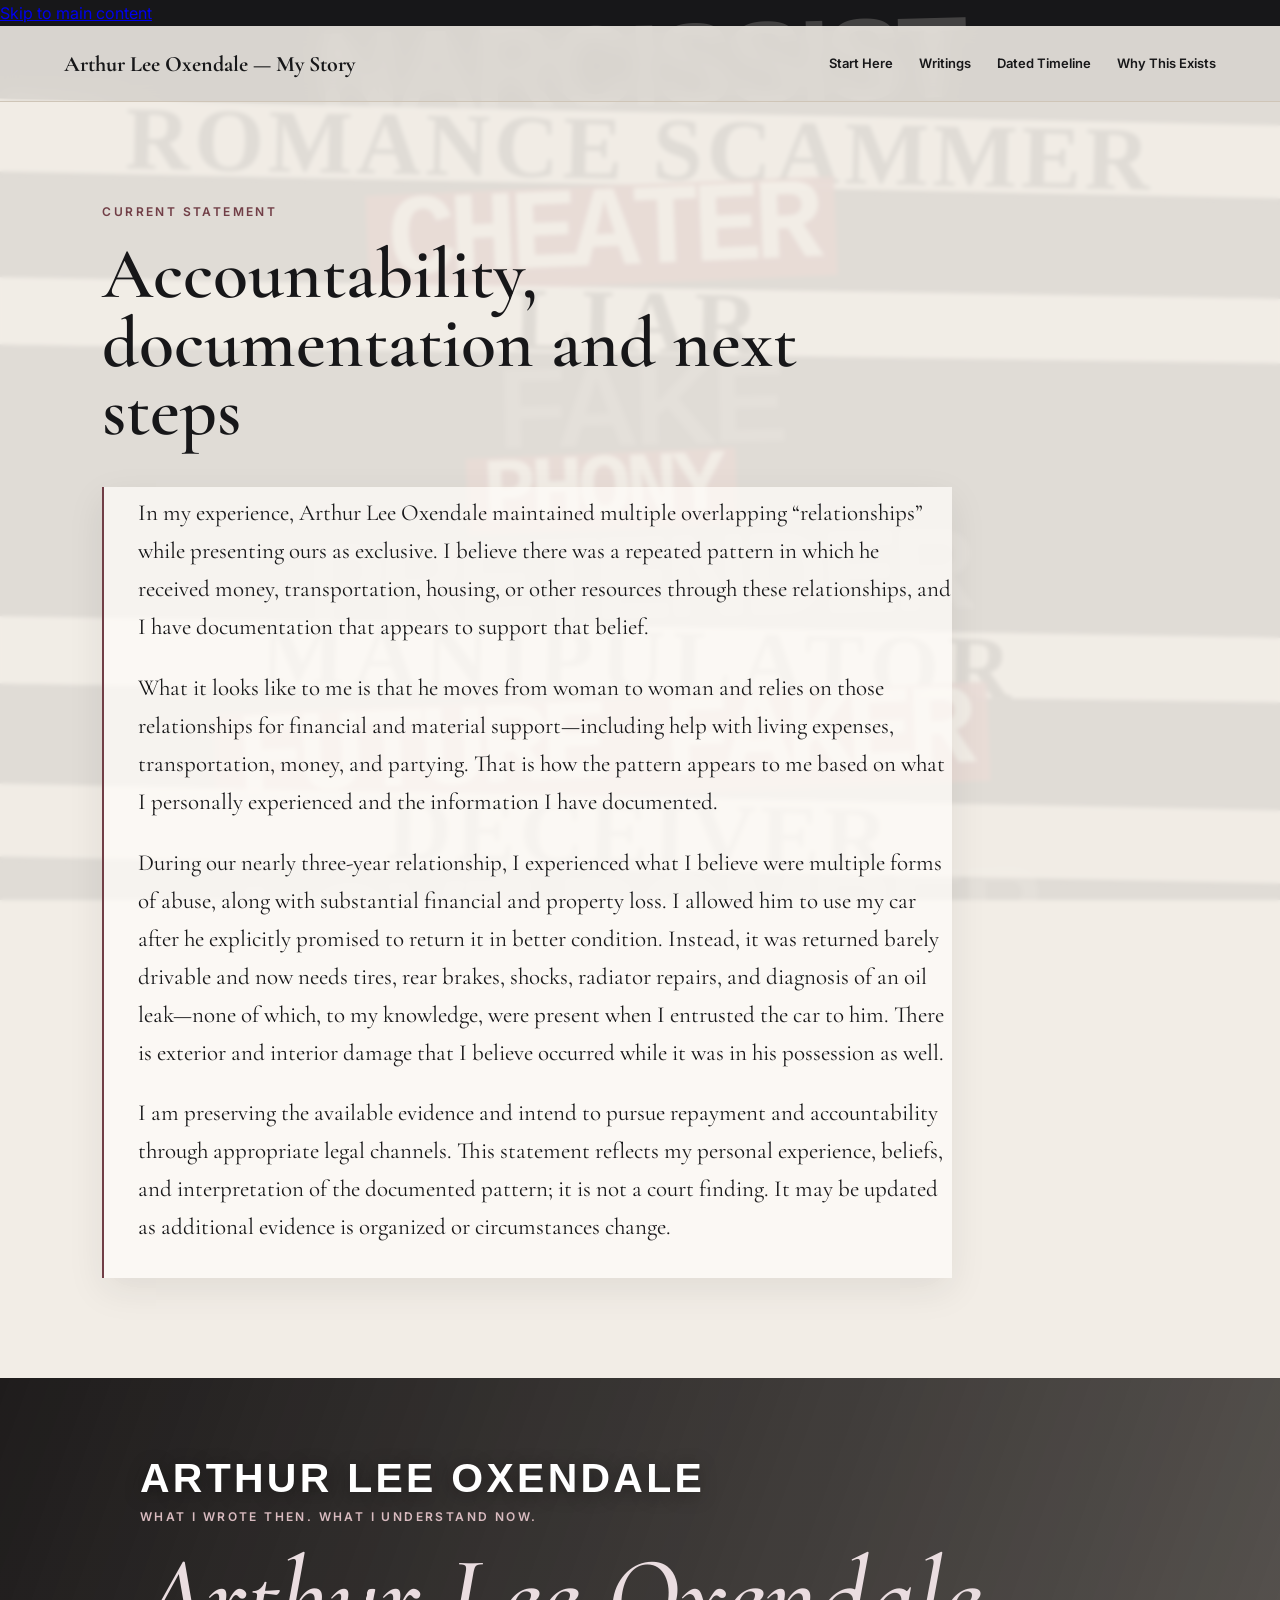
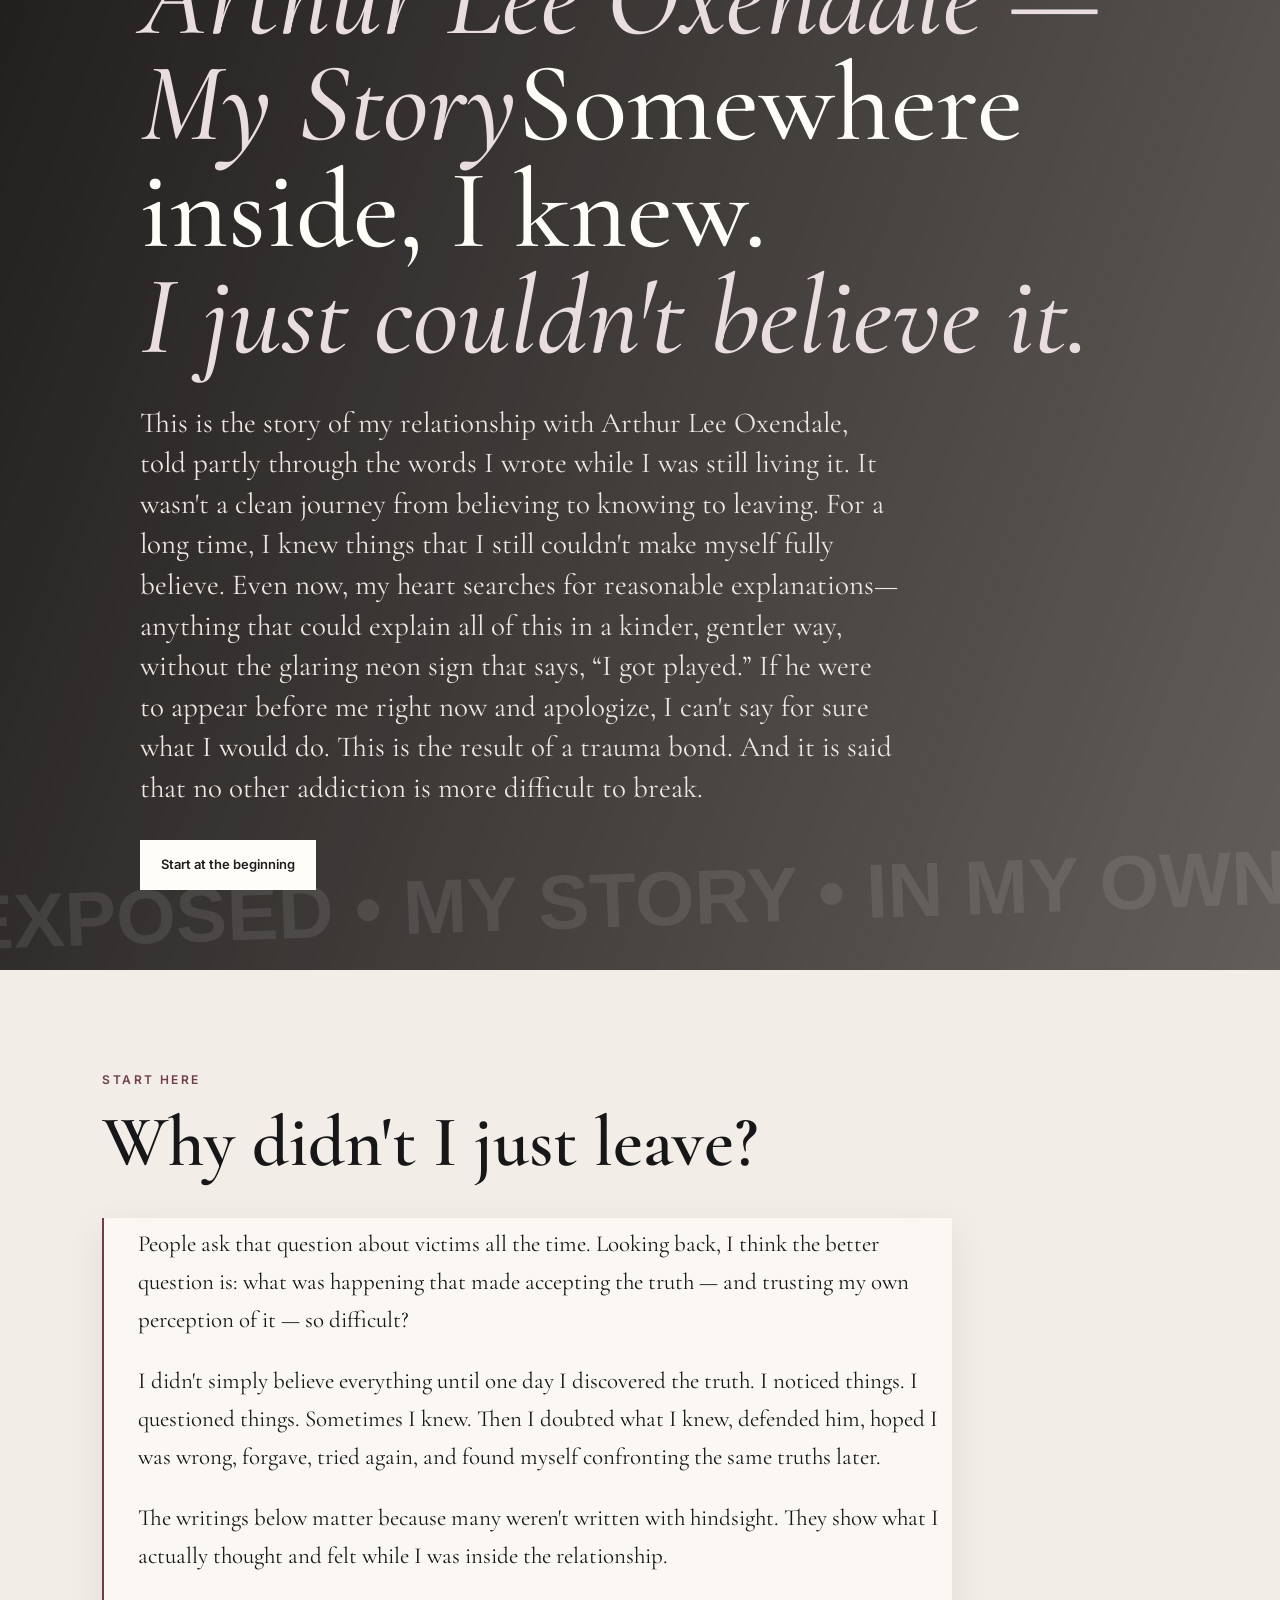
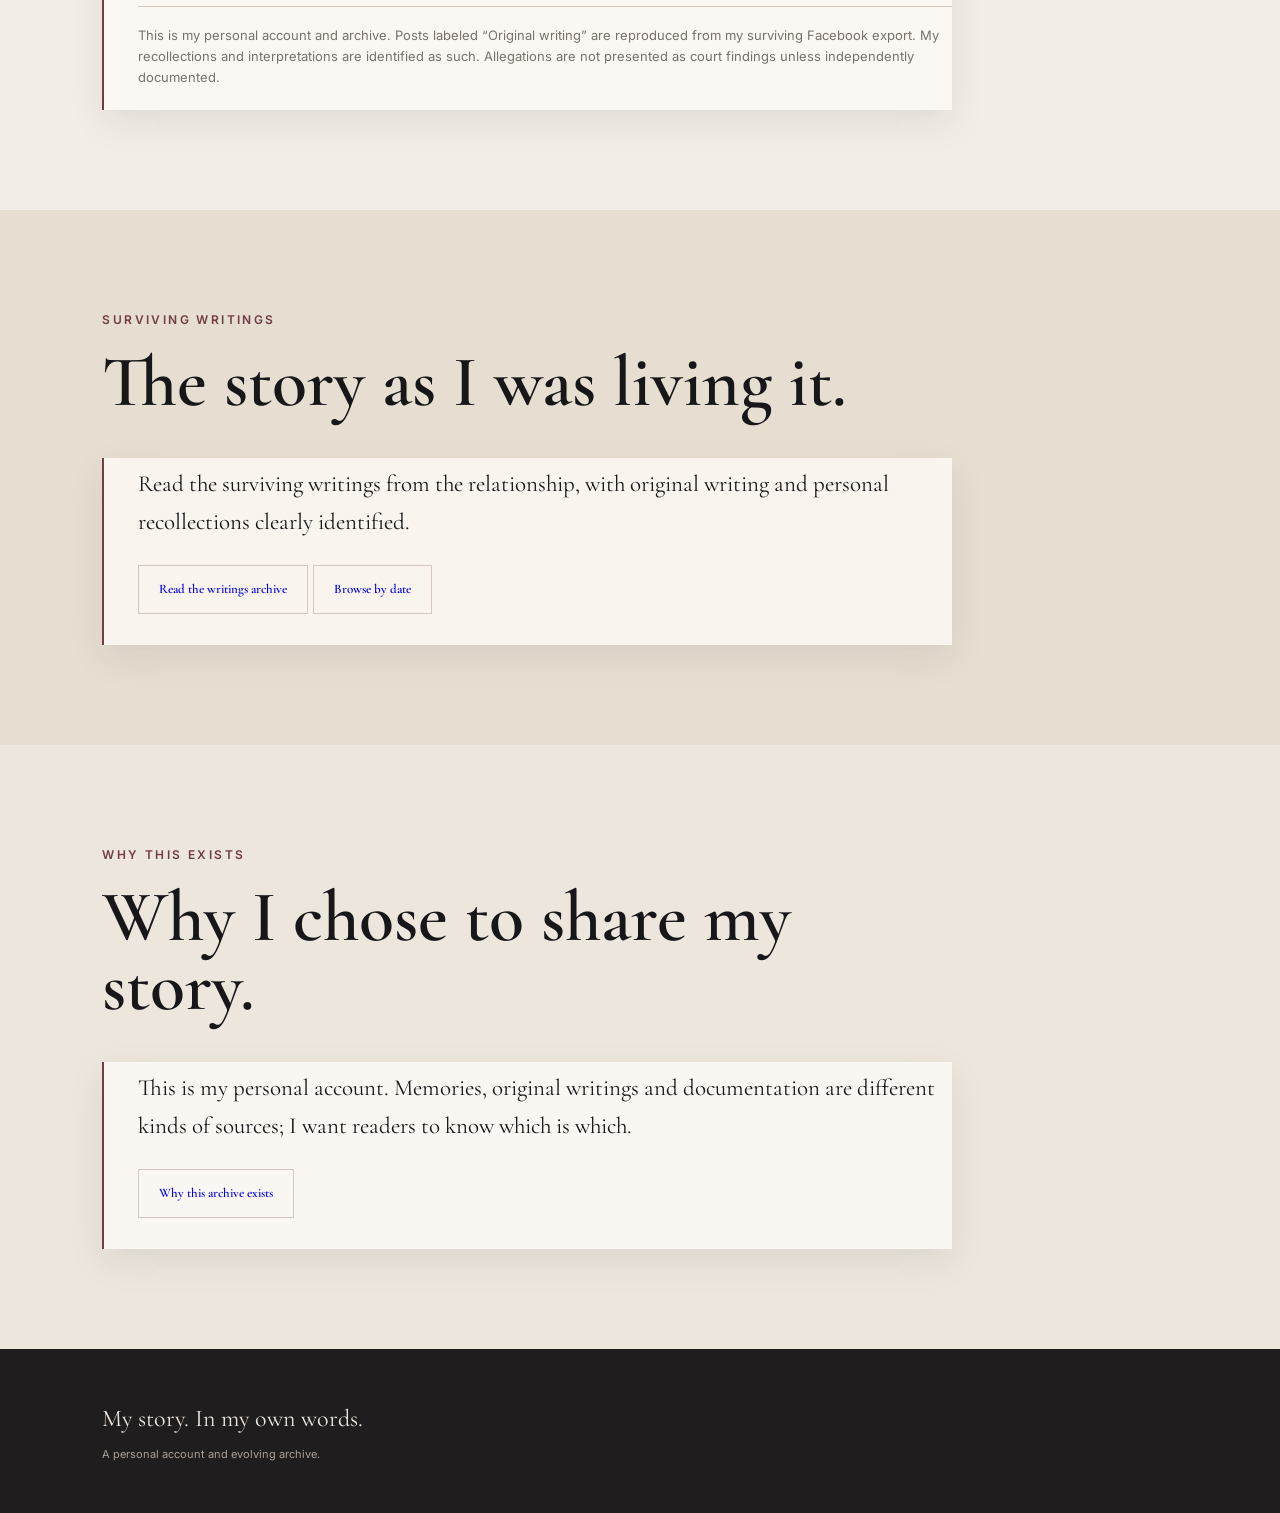
==== commit 86f106bc: "Improve SEO structure, navigation and sitemap" ====
--- a/index.html
+++ b/index.html
@@ -1,8 +1 @@
-<!doctype html><html lang="en"><head><meta charset="utf-8"><meta name="viewport" content="width=device-width,initial-scale=1"><meta name="description" content="Arthur Lee Oxendale: Jana Parsons’ first-person relationship story, timeline, surviving Facebook writings, and clearly labeled personal recollections and documentation."><meta name="robots" content="index,follow,max-image-preview:large,max-snippet:-1"><link rel="canonical" href="https://locobananas.github.io/ArthurLeeOxendale/"><meta property="og:type" content="website"><meta property="og:title" content="Arthur Lee Oxendale — My Story"><meta property="og:description" content="A first-person story, timeline and archive of surviving contemporaneous writings."><meta property="og:url" content="https://locobananas.github.io/ArthurLeeOxendale/"><meta name="twitter:card" content="summary"><script type="application/ld+json">{"@context":"https://schema.org","@type":"WebPage","name":"Arthur Lee Oxendale — My Story","url":"https://locobananas.github.io/ArthurLeeOxendale/","description":"Jana Parsons’ first-person relationship story, timeline and archive of surviving writings.","author":{"@type":"Person","name":"Jana Parsons"},"about":{"@type":"Thing","name":"Arthur Lee Oxendale"},"inLanguage":"en-US","dateModified":"2026-09-18"}</script><title>Arthur Lee Oxendale — My Story, Timeline & Surviving Writings</title><link rel="preconnect" href="https://fonts.googleapis.com"><link rel="preconnect" href="https://fonts.gstatic.com" crossorigin><link href="https://fonts.googleapis.com/css2?family=Cormorant+Garamond:wght@500;600;700&family=Inter:wght@400;500;600&display=swap" rel="stylesheet"><link rel="stylesheet" href="styles.css"></head><body><div class="word-wall" aria-hidden="true"><span>NARCISSIST</span><span>ROMANCE SCAMMER</span><span>CHEATER</span><span>LIAR</span><span>FAKE</span><span>PHONY</span><span>PRETENDER</span><span>MANIPULATOR</span><span>FUTURE FAKER</span><span>DECEIVER</span><span>LOVE BOMBER</span><span>CON ARTIST</span></div><header class="site-header"><a class="brand" href="#top">Arthur Lee Oxendale — My Story</a><nav><a href="#story">Start Here</a><a href="#archive">Writings</a><a href="#why">Why This Exists</a></nav></header><main id="top"><section id="current-statement" class="section"><div class="section-heading"><p class="eyebrow">Current Statement</p><h2>Accountability, documentation and next steps</h2></div><div class="prose-card"><p>In my experience, Arthur Lee Oxendale maintained multiple overlapping “relationships” while presenting ours as exclusive. I believe there was a repeated pattern in which he received money, transportation, housing, or other resources through these relationships, and I have documentation that appears to support that belief.</p><p>What it looks like to me is that he moves from woman to woman and relies on those relationships for financial and material support—including help with living expenses, transportation, money, and partying. That is how the pattern appears to me based on what I personally experienced and the information I have documented.</p><p>During our nearly three-year relationship, I experienced what I believe were multiple forms of abuse, along with substantial financial and property loss. I allowed him to use my car after he explicitly promised to return it in better condition. Instead, it was returned barely drivable and now needs tires, rear brakes, shocks, radiator repairs, and diagnosis of an oil leak—none of which, to my knowledge, were present when I entrusted the car to him. There is exterior and interior damage that I believe occurred while it was in his possession as well.</p><p>I am preserving the available evidence and intend to pursue repayment and accountability through appropriate legal channels. This statement reflects my personal experience, beliefs, and interpretation of the documented pattern; it is not a court finding. It may be updated as additional evidence is organized or circumstances change.</p></div></section><section class="hero"><div class="hero-inner"><p class="subject-name">Arthur Lee Oxendale</p><p class="eyebrow">What I wrote then. What I understand now.</p><h1>Somewhere inside, I knew.<br><span>I just couldn't believe it.</span></h1><p class="hero-copy">This is the story of my relationship with Arthur Lee Oxendale, told partly through the words I wrote while I was still living it. It wasn't a clean journey from believing to knowing to leaving. For a long time, I knew things that I still couldn't make myself fully believe. Even now, my heart searches for reasonable explanations—anything that could explain all of this in a kinder, gentler way, without the glaring neon sign that says, “I got played.” If he were to appear before me right now and apologize, I can't say for sure what I would do. This is the result of a trauma bond. And it is said that no other addiction is more difficult to break.</p><div class="hero-actions"><a class="button primary" href="#first-writing">Start at the beginning</a></div></div></section><section id="story" class="section"><div class="section-heading"><p class="eyebrow">Start Here</p><h2>Why didn't I just leave?</h2></div><div class="prose-card"><p>People ask that question about victims all the time. Looking back, I think the better question is: what was happening that made accepting the truth — and trusting my own perception of it — so difficult?</p><p>I didn't simply believe everything until one day I discovered the truth. I noticed things. I questioned things. Sometimes I knew. Then I doubted what I knew, defended him, hoped I was wrong, forgave, tried again, and found myself confronting the same truths later.</p><p>The writings below matter because many weren't written with hindsight. They show what I actually thought and felt while I was inside the relationship.</p><p class="note">This is my personal account and archive. Posts labeled “Original writing” are reproduced from my surviving Facebook export. My recollections and interpretations are identified as such. Allegations are not presented as court findings unless independently documented.</p></div></section><section id="archive" class="section alt-section"><div class="section-heading"><p class="eyebrow">Surviving Writings</p><h2>The story as I was living it.</h2><p>Some posts are missing. Posts were deleted during the relationship upon his request, so this archive does not pretend to be complete. What survived still preserves something hindsight cannot: the person I was at that exact moment.</p></div><div class="blog-grid"><article id="first-writing" class="blog-card featured"><p class="post-type">MAY 2024 · ORIGINAL FACEBOOK WRITING</p><h3>“Perfection appears.”</h3><p>“His last message of the day, but he says these things to me throughout the entire day, everyday. He NEVER allows me to doubt or question and it means absolutely everything to me because this love is TRULY all that I've ever wanted. And just when I was ready to accept that I would never find him... perfection appears. ❤️ ...just counting days.”</p><span class="coming">What I believed then</span></article><article class="blog-card"><p class="post-type">AUGUST 2024 · ORIGINAL FACEBOOK WRITING</p><h3>“Wonderfully new and different.”</h3><p>“Hopefully, this one will play... I absolutely LOVE that Lee does this. He is the first guy to make posts for/about me as well as many other things that are so wonderfully new and different for me. I'm so delighted and grateful.”</p><span class="coming">The relationship I thought I had</span></article><article class="blog-card"><p class="post-type">LATER · ORIGINAL FACEBOOK WRITING</p><h3>Knowing and defending at the same time</h3><p>In one surviving post I was already writing about promises I believed had been broken, future-faking, abusive treatment, lies and cheating. And in that same writing I still stopped to defend the good I saw in him: “But at his core, his very essence, he is good.”</p><span class="coming">Knowing ≠ accepting</span></article>
-<article class="blog-card"><p class="post-type">MARCH 25, 2024 · ORIGINAL FACEBOOK WRITING</p><h3>“What was the point? Why?”</h3><p>After receiving screenshots, I wrote that I had discovered overlapping relationships and messages that continued after our engagement. I wrote: “The screenshots from his text messages that occurred after our engagement were the most painful.” I also recorded the two promises I had asked for: “to never cheat on me” and “to never hit me.”</p><span class="coming">The first documented rupture</span></article>
-<article class="blog-card"><p class="post-type">JULY 25, 2025 · ORIGINAL FACEBOOK WRITING</p><h3>“Double lives … or triple lives.”</h3><p>“Also to give them space to lead their double lives ..or triple lives. So happy to be free of all of that.”</p><span class="coming">Seeing the overlap</span></article>
-<article class="blog-card"><p class="post-type">JULY 29, 2025 · ORIGINAL FACEBOOK WRITING</p><h3>“I really didn't want to believe it.”</h3><p>“Every single one of them, I lived with him. I really didn't want to believe it when I began to see. I thought he was so wonderful in the beginning, but that's exactly what he wanted me to see. You can't get someone hooked on you by acting like an asshole.”</p><span class="coming">The mask and the hook</span></article>
-<article class="blog-card featured"><p class="post-type">JANUARY 7, 2025 · ORIGINAL FACEBOOK WRITING</p><h3>“He asked me to make the post.”</h3><p>“Making a clarification to my clarification: HE asked me to make the following post — and then he complained about it.” In the same surviving writing, I named promises not kept, future-faking, abusive treatment, lies, cheating and manipulation—then still stopped to defend the good I believed existed in him.</p><span class="coming">Pressure, contradiction and self-doubt</span></article>
-<article class="blog-card"><p class="post-type">MAY 18, 2024 · ORIGINAL FACEBOOK WRITING</p><h3>“Perfection appears.”</h3><p>“His last message of the day, but he says these things to me throughout the entire day, everyday. He NEVER allows me to doubt or question and it means absolutely everything to me because this love is TRULY all that I've ever wanted.”</p><span class="coming">The love-bombed beginning</span></article>
-<article class="blog-card"><p class="post-type">MAY 16, 2026 · ORIGINAL FACEBOOK WRITING</p><h3>“When one door closes…”</h3><p>I wrote about the questions his stories left behind, the effort I believed went into “cheating and sneaking and lying,” and the shock of spending time with someone who was simply kind. “There was no blame shifting, no projection, no blaming me for my reaction to your actions, no mind games, no twisting the truth.”</p><span class="coming">Recognizing what safety felt like</span></article>
-<article class="blog-card featured"><p class="post-type">JULY 29, 2026 · ORIGINAL FACEBOOK WRITING</p><h3>“So many of the little things…”</h3><p>“Besides my car and my credit and my bank account, cash and my ability to trust anyone, it's also so many of the little things…” I wrote that more belongings kept turning up missing and recorded my belief that he had taken them. This remains my contemporaneous allegation, not a court finding.</p><span class="coming">Original writing · allegation clearly labeled</span></article></div></section><section class="section"><div class="section-heading"><p class="eyebrow">The Second Facebook Account</p><h2>The account that was supposed to be “ours.”</h2></div><div class="prose-card"><p>We created another Facebook account intending it to be something we shared as a couple. That never became what I expected it to be. Eventually I took the account and began using it to write about what was happening in the relationship.</p><p>There is an irony in that I can't miss now: a space I thought would represent <em>us</em> became one of the places where I documented what “us” actually felt like from inside it.</p></div></section><section id="why" class="section about-section"><div class="section-heading"><p class="eyebrow">Why This Exists</p><h2>I'm not putting myself on trial.</h2></div><div class="prose-card"><p>I still fear being judged for how long I stayed, how often I hoped, and how long I could know something without being ready to fully believe it. But I don't want to edit those contradictions out of my story to make myself easier for strangers to understand.</p><p>So I'm leaving them in.</p><p>This archive will grow as I recover surviving Facebook posts, journals, screenshots and other writings. Missing pieces will be labeled as missing. Memories will be called memories. Documentation will be called documentation. I don't need to make the story cleaner than it was.</p></div></section></main><footer><p>My story. In my own words.</p><p class="footer-small">A personal account and evolving archive.</p></footer></body></html>+<!doctype html><html lang="en"><head><meta charset="utf-8"><meta name="viewport" content="width=device-width,initial-scale=1"><meta name="description" content="A first-person relationship story involving Arthur Lee Oxendale, with links to dated writings and clearly labeled personal recollections."><meta name="robots" content="index,follow,max-image-preview:large"><link rel="canonical" href="https://arthurleeoxendale.xyz/"><meta property="og:type" content="website"><meta property="og:title" content="Arthur Lee Oxendale — My Story, in My Own Words"><meta property="og:description" content="A first-person relationship story involving Arthur Lee Oxendale, with links to dated writings and clearly labeled personal recollections."><meta property="og:url" content="https://arthurleeoxendale.xyz/"><meta name="twitter:card" content="summary"><title>Arthur Lee Oxendale — My Story, in My Own Words</title><script type="application/ld+json">{"@context":"https://schema.org","@type":"WebPage","name":"Arthur Lee Oxendale — My Story, in My Own Words","url":"https://arthurleeoxendale.xyz/","description":"A first-person relationship story involving Arthur Lee Oxendale, with links to dated writings and clearly labeled personal recollections.","inLanguage":"en-US","dateModified":"2026-11-08","author":{"@type":"Person","name":"Jana Parsons"},"isPartOf":{"@type":"WebSite","name":"Arthur Lee Oxendale — My Story","url":"https://arthurleeoxendale.xyz/"},"about":{"@type":"Person","name":"Arthur Lee Oxendale"}}</script><link rel="preconnect" href="https://fonts.googleapis.com"><link rel="preconnect" href="https://fonts.gstatic.com" crossorigin><link href="https://fonts.googleapis.com/css2?family=Cormorant+Garamond:wght@500;600;700&family=Inter:wght@400;500;600&display=swap" rel="stylesheet"><link rel="stylesheet" href="styles.css"><script defer src="https://traffic-source-production-caaa.up.railway.app/t.js" data-site="1"></script></head><body><a class="skip-link" href="#content">Skip to main content</a><div class="word-wall" aria-hidden="true"><span>NARCISSIST</span><span>ROMANCE SCAMMER</span><span>CHEATER</span><span>LIAR</span><span>FAKE</span><span>PHONY</span><span>PRETENDER</span><span>MANIPULATOR</span><span>FUTURE FAKER</span><span>DECEIVER</span><span>LOVE BOMBER</span><span>CON ARTIST</span></div><header class="site-header"><a class="brand" href="index.html">Arthur Lee Oxendale — My Story</a><nav aria-label="Primary navigation"><a href="index.html#story">Start Here</a><a href="writings.html">Writings</a><a href="timeline.html">Dated Timeline</a><a href="about.html">Why This Exists</a></nav></header><main id="content"><section id="current-statement" class="section"><div class="section-heading"><p class="eyebrow">Current Statement</p><h2>Accountability, documentation and next steps</h2></div><div class="prose-card"><p>In my experience, Arthur Lee Oxendale maintained multiple overlapping “relationships” while presenting ours as exclusive. I believe there was a repeated pattern in which he received money, transportation, housing, or other resources through these relationships, and I have documentation that appears to support that belief.</p><p>What it looks like to me is that he moves from woman to woman and relies on those relationships for financial and material support—including help with living expenses, transportation, money, and partying. That is how the pattern appears to me based on what I personally experienced and the information I have documented.</p><p>During our nearly three-year relationship, I experienced what I believe were multiple forms of abuse, along with substantial financial and property loss. I allowed him to use my car after he explicitly promised to return it in better condition. Instead, it was returned barely drivable and now needs tires, rear brakes, shocks, radiator repairs, and diagnosis of an oil leak—none of which, to my knowledge, were present when I entrusted the car to him. There is exterior and interior damage that I believe occurred while it was in his possession as well.</p><p>I am preserving the available evidence and intend to pursue repayment and accountability through appropriate legal channels. This statement reflects my personal experience, beliefs, and interpretation of the documented pattern; it is not a court finding. It may be updated as additional evidence is organized or circumstances change.</p></div></section><section class="hero"><div class="hero-inner"><p class="subject-name">Arthur Lee Oxendale</p><p class="eyebrow">What I wrote then. What I understand now.</p><h1><span class="hero-h1-prefix">Arthur Lee Oxendale — My Story</span>Somewhere inside, I knew.<br><span>I just couldn't believe it.</span></h1><p class="hero-copy">This is the story of my relationship with Arthur Lee Oxendale, told partly through the words I wrote while I was still living it. It wasn't a clean journey from believing to knowing to leaving. For a long time, I knew things that I still couldn't make myself fully believe. Even now, my heart searches for reasonable explanations—anything that could explain all of this in a kinder, gentler way, without the glaring neon sign that says, “I got played.” If he were to appear before me right now and apologize, I can't say for sure what I would do. This is the result of a trauma bond. And it is said that no other addiction is more difficult to break.</p><div class="hero-actions"><a class="button primary" href="#first-writing">Start at the beginning</a></div></div></section><section id="story" class="section"><div class="section-heading"><p class="eyebrow">Start Here</p><h2>Why didn't I just leave?</h2></div><div class="prose-card"><p>People ask that question about victims all the time. Looking back, I think the better question is: what was happening that made accepting the truth — and trusting my own perception of it — so difficult?</p><p>I didn't simply believe everything until one day I discovered the truth. I noticed things. I questioned things. Sometimes I knew. Then I doubted what I knew, defended him, hoped I was wrong, forgave, tried again, and found myself confronting the same truths later.</p><p>The writings below matter because many weren't written with hindsight. They show what I actually thought and felt while I was inside the relationship.</p><p class="note">This is my personal account and archive. Posts labeled “Original writing” are reproduced from my surviving Facebook export. My recollections and interpretations are identified as such. Allegations are not presented as court findings unless independently documented.</p></div></section><section id="archive" class="section alt-section"><div class="section-heading"><p class="eyebrow">Surviving Writings</p><h2>The story as I was living it.</h2></div><div class="prose-card"><p>Read the surviving writings from the relationship, with original writing and personal recollections clearly identified.</p><p><a class="button section-button" href="writings.html">Read the writings archive</a> <a class="button section-button" href="timeline.html">Browse by date</a></p></div></section><section id="why" class="section about-section"><div class="section-heading"><p class="eyebrow">Why This Exists</p><h2>Why I chose to share my story.</h2></div><div class="prose-card"><p>This is my personal account. Memories, original writings and documentation are different kinds of sources; I want readers to know which is which.</p><p><a class="button section-button" href="about.html">Why this archive exists</a></p></div></section></main><footer><p>My story. In my own words.</p><p class="footer-small">A personal account and evolving archive.</p></footer></body></html>
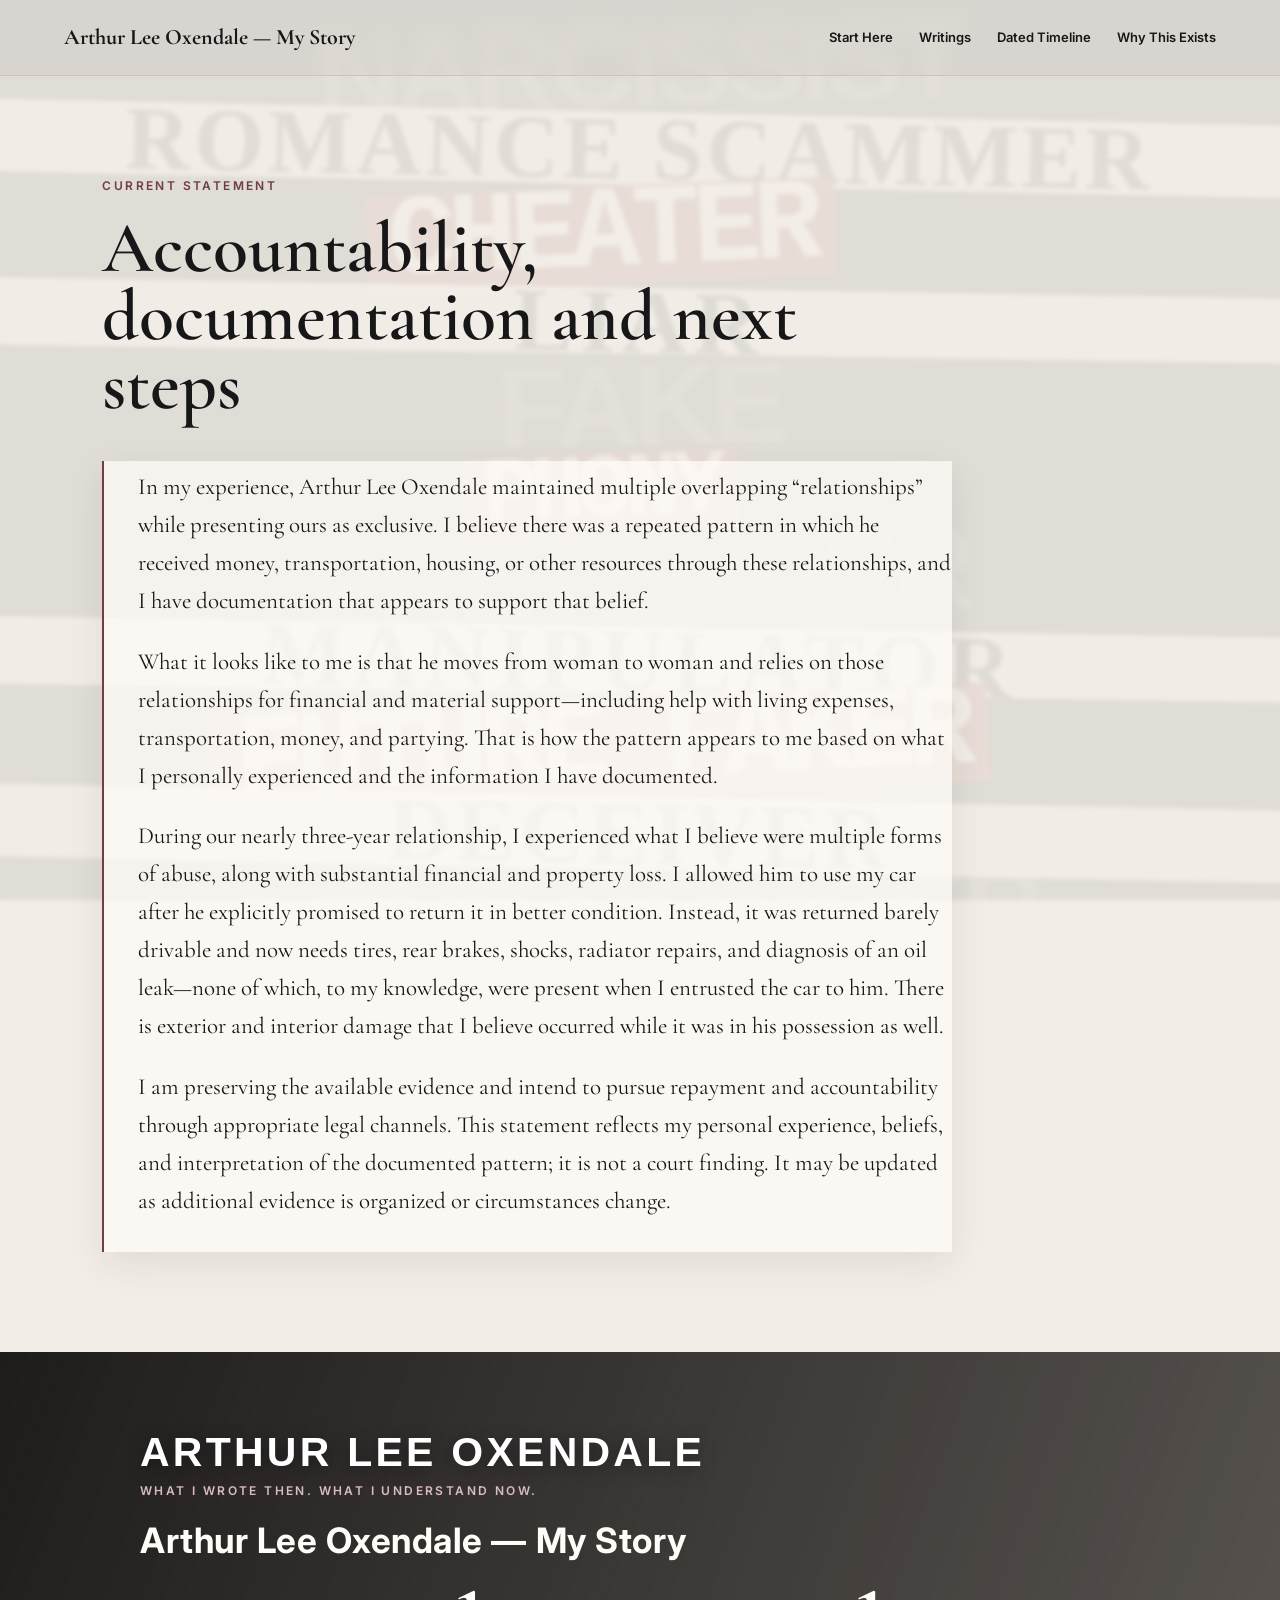
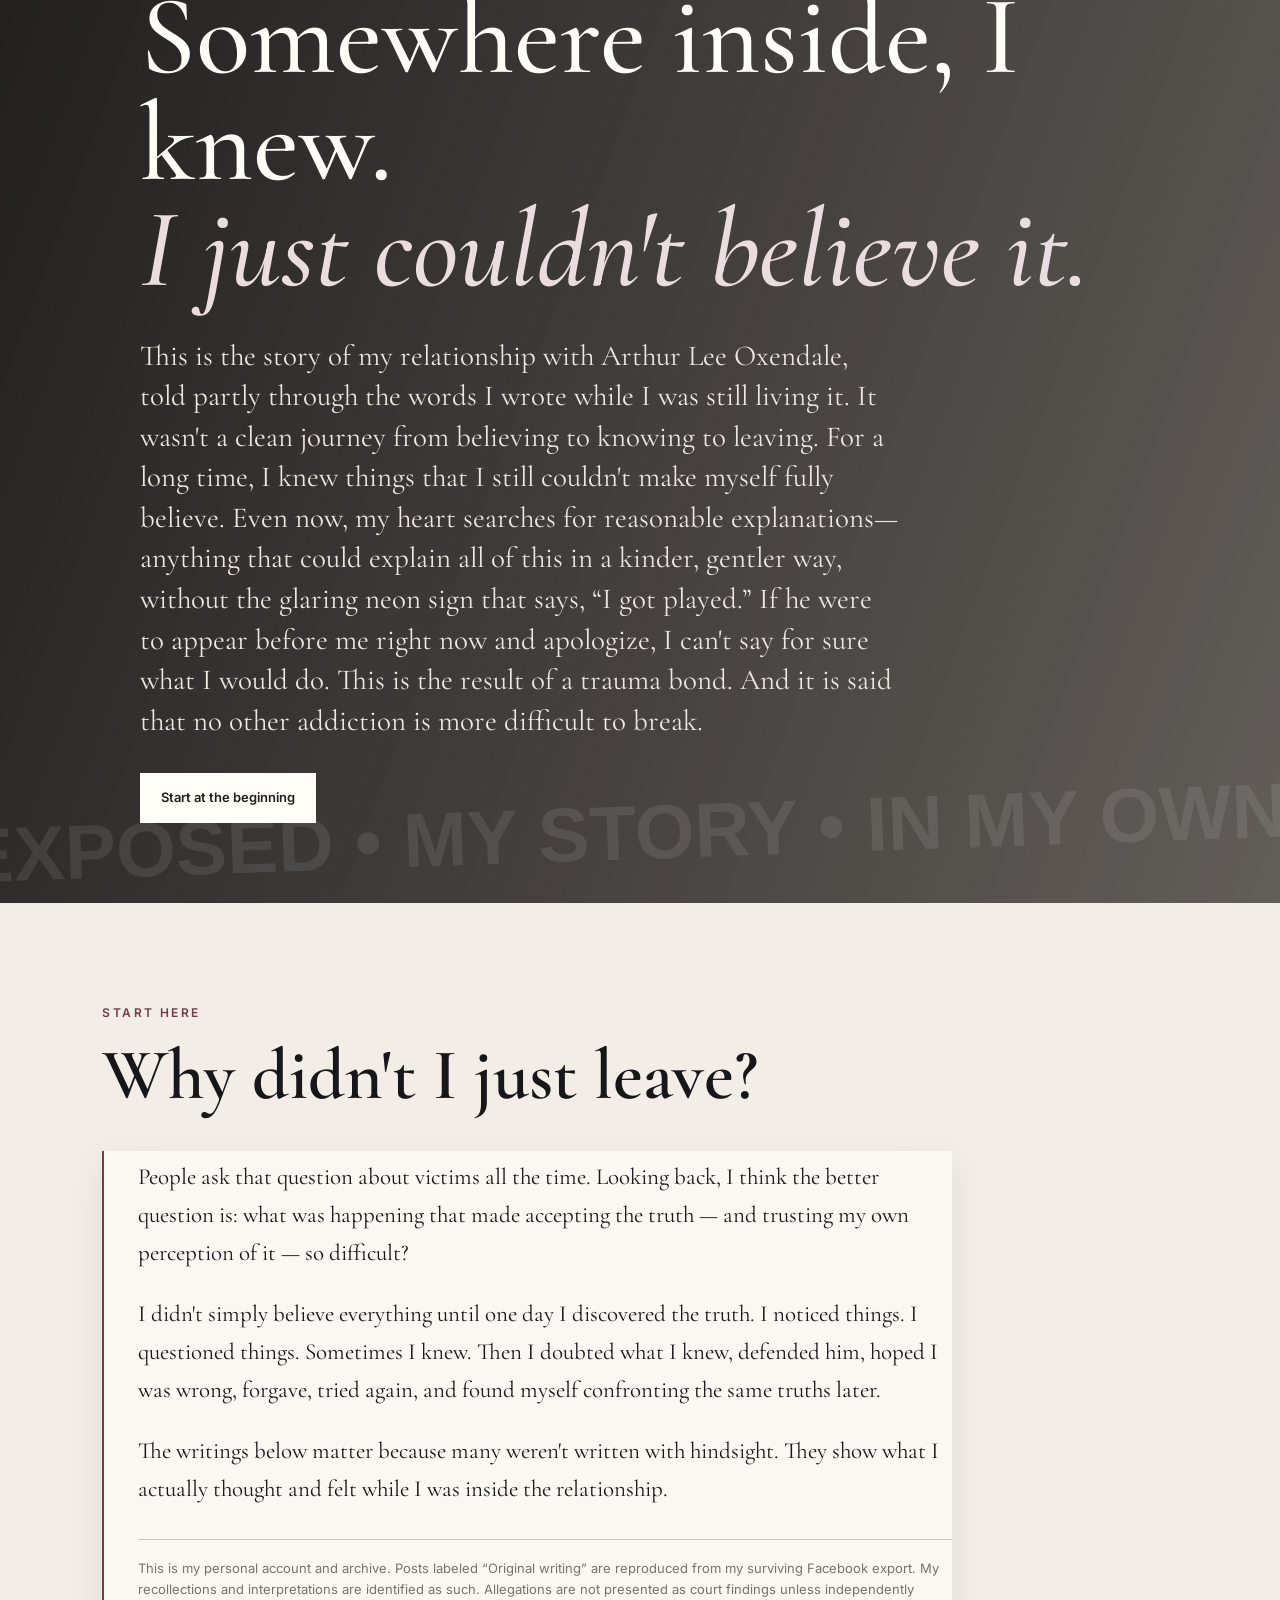
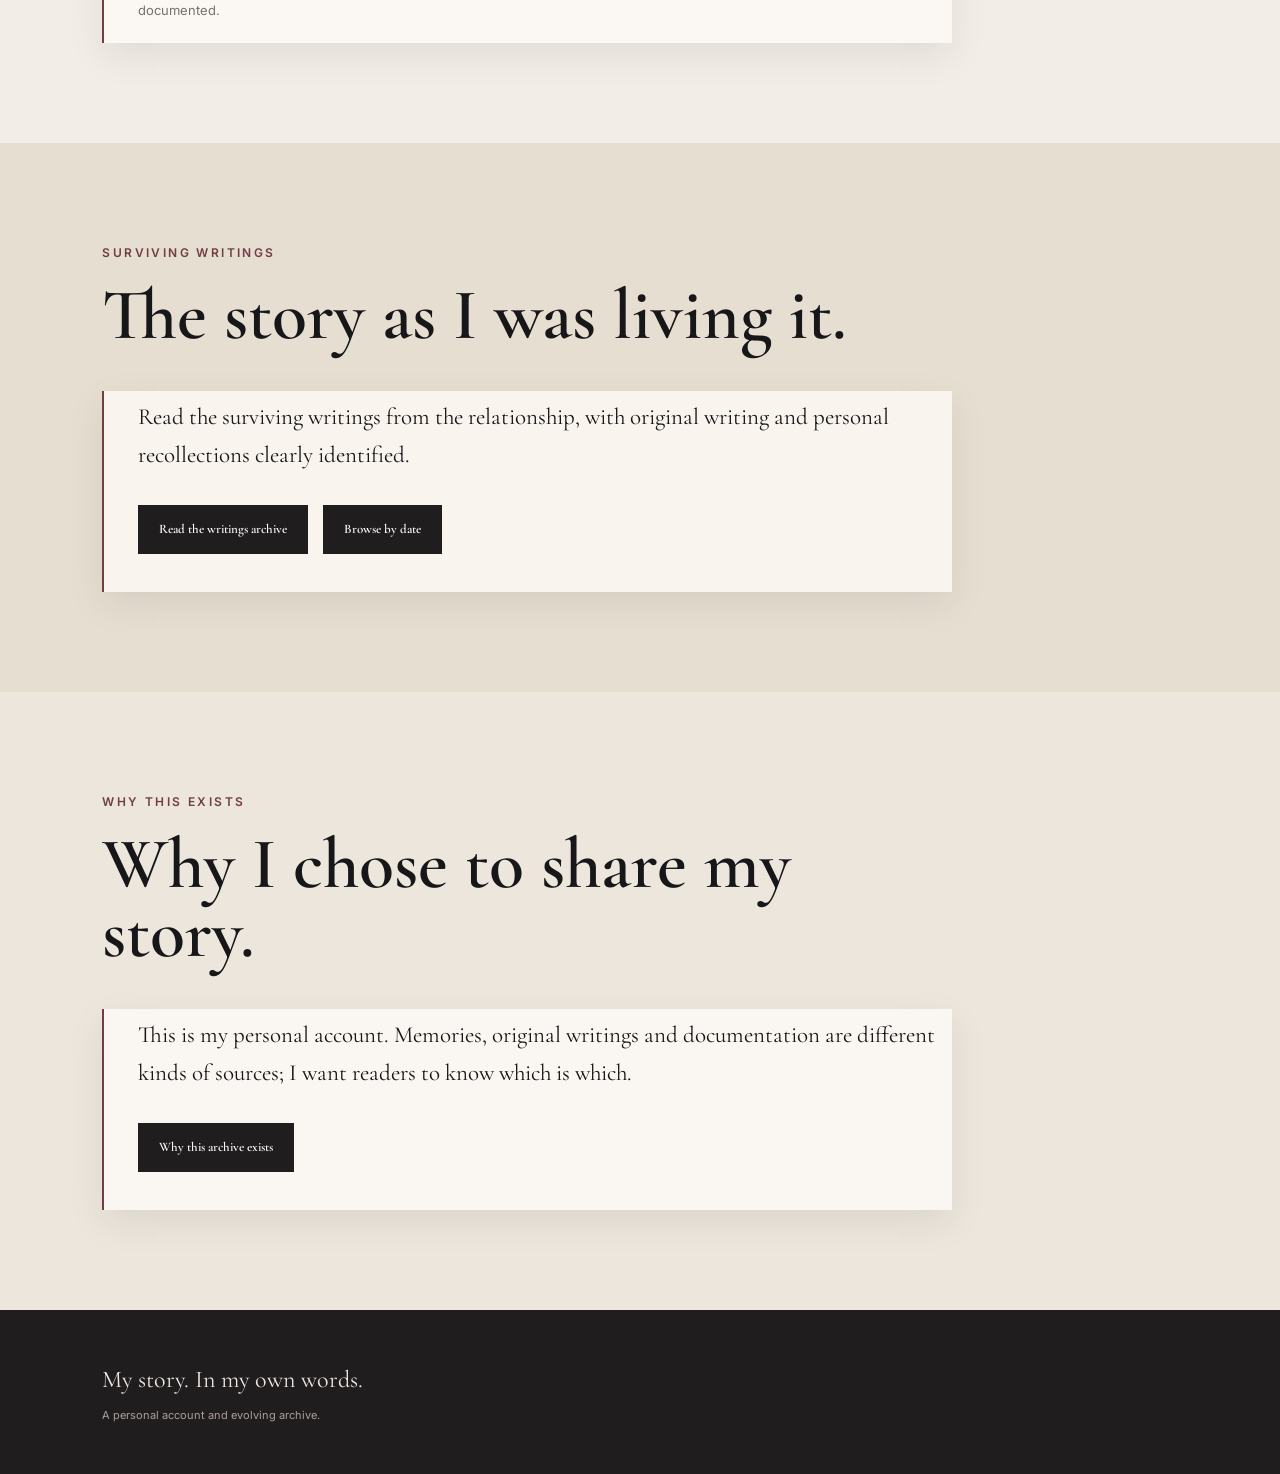
==== commit 12679a62: "Fix start-at-the-beginning link after archive page split" ====
--- a/index.html
+++ b/index.html
@@ -1 +1 @@
-<!doctype html><html lang="en"><head><meta charset="utf-8"><meta name="viewport" content="width=device-width,initial-scale=1"><meta name="description" content="A first-person relationship story involving Arthur Lee Oxendale, with links to dated writings and clearly labeled personal recollections."><meta name="robots" content="index,follow,max-image-preview:large"><link rel="canonical" href="https://arthurleeoxendale.xyz/"><meta property="og:type" content="website"><meta property="og:title" content="Arthur Lee Oxendale — My Story, in My Own Words"><meta property="og:description" content="A first-person relationship story involving Arthur Lee Oxendale, with links to dated writings and clearly labeled personal recollections."><meta property="og:url" content="https://arthurleeoxendale.xyz/"><meta name="twitter:card" content="summary"><title>Arthur Lee Oxendale — My Story, in My Own Words</title><script type="application/ld+json">{"@context":"https://schema.org","@type":"WebPage","name":"Arthur Lee Oxendale — My Story, in My Own Words","url":"https://arthurleeoxendale.xyz/","description":"A first-person relationship story involving Arthur Lee Oxendale, with links to dated writings and clearly labeled personal recollections.","inLanguage":"en-US","dateModified":"2026-11-08","author":{"@type":"Person","name":"Jana Parsons"},"isPartOf":{"@type":"WebSite","name":"Arthur Lee Oxendale — My Story","url":"https://arthurleeoxendale.xyz/"},"about":{"@type":"Person","name":"Arthur Lee Oxendale"}}</script><link rel="preconnect" href="https://fonts.googleapis.com"><link rel="preconnect" href="https://fonts.gstatic.com" crossorigin><link href="https://fonts.googleapis.com/css2?family=Cormorant+Garamond:wght@500;600;700&family=Inter:wght@400;500;600&display=swap" rel="stylesheet"><link rel="stylesheet" href="styles.css"><script defer src="https://traffic-source-production-caaa.up.railway.app/t.js" data-site="1"></script></head><body><a class="skip-link" href="#content">Skip to main content</a><div class="word-wall" aria-hidden="true"><span>NARCISSIST</span><span>ROMANCE SCAMMER</span><span>CHEATER</span><span>LIAR</span><span>FAKE</span><span>PHONY</span><span>PRETENDER</span><span>MANIPULATOR</span><span>FUTURE FAKER</span><span>DECEIVER</span><span>LOVE BOMBER</span><span>CON ARTIST</span></div><header class="site-header"><a class="brand" href="index.html">Arthur Lee Oxendale — My Story</a><nav aria-label="Primary navigation"><a href="index.html#story">Start Here</a><a href="writings.html">Writings</a><a href="timeline.html">Dated Timeline</a><a href="about.html">Why This Exists</a></nav></header><main id="content"><section id="current-statement" class="section"><div class="section-heading"><p class="eyebrow">Current Statement</p><h2>Accountability, documentation and next steps</h2></div><div class="prose-card"><p>In my experience, Arthur Lee Oxendale maintained multiple overlapping “relationships” while presenting ours as exclusive. I believe there was a repeated pattern in which he received money, transportation, housing, or other resources through these relationships, and I have documentation that appears to support that belief.</p><p>What it looks like to me is that he moves from woman to woman and relies on those relationships for financial and material support—including help with living expenses, transportation, money, and partying. That is how the pattern appears to me based on what I personally experienced and the information I have documented.</p><p>During our nearly three-year relationship, I experienced what I believe were multiple forms of abuse, along with substantial financial and property loss. I allowed him to use my car after he explicitly promised to return it in better condition. Instead, it was returned barely drivable and now needs tires, rear brakes, shocks, radiator repairs, and diagnosis of an oil leak—none of which, to my knowledge, were present when I entrusted the car to him. There is exterior and interior damage that I believe occurred while it was in his possession as well.</p><p>I am preserving the available evidence and intend to pursue repayment and accountability through appropriate legal channels. This statement reflects my personal experience, beliefs, and interpretation of the documented pattern; it is not a court finding. It may be updated as additional evidence is organized or circumstances change.</p></div></section><section class="hero"><div class="hero-inner"><p class="subject-name">Arthur Lee Oxendale</p><p class="eyebrow">What I wrote then. What I understand now.</p><h1><span class="hero-h1-prefix">Arthur Lee Oxendale — My Story</span>Somewhere inside, I knew.<br><span>I just couldn't believe it.</span></h1><p class="hero-copy">This is the story of my relationship with Arthur Lee Oxendale, told partly through the words I wrote while I was still living it. It wasn't a clean journey from believing to knowing to leaving. For a long time, I knew things that I still couldn't make myself fully believe. Even now, my heart searches for reasonable explanations—anything that could explain all of this in a kinder, gentler way, without the glaring neon sign that says, “I got played.” If he were to appear before me right now and apologize, I can't say for sure what I would do. This is the result of a trauma bond. And it is said that no other addiction is more difficult to break.</p><div class="hero-actions"><a class="button primary" href="#first-writing">Start at the beginning</a></div></div></section><section id="story" class="section"><div class="section-heading"><p class="eyebrow">Start Here</p><h2>Why didn't I just leave?</h2></div><div class="prose-card"><p>People ask that question about victims all the time. Looking back, I think the better question is: what was happening that made accepting the truth — and trusting my own perception of it — so difficult?</p><p>I didn't simply believe everything until one day I discovered the truth. I noticed things. I questioned things. Sometimes I knew. Then I doubted what I knew, defended him, hoped I was wrong, forgave, tried again, and found myself confronting the same truths later.</p><p>The writings below matter because many weren't written with hindsight. They show what I actually thought and felt while I was inside the relationship.</p><p class="note">This is my personal account and archive. Posts labeled “Original writing” are reproduced from my surviving Facebook export. My recollections and interpretations are identified as such. Allegations are not presented as court findings unless independently documented.</p></div></section><section id="archive" class="section alt-section"><div class="section-heading"><p class="eyebrow">Surviving Writings</p><h2>The story as I was living it.</h2></div><div class="prose-card"><p>Read the surviving writings from the relationship, with original writing and personal recollections clearly identified.</p><p><a class="button section-button" href="writings.html">Read the writings archive</a> <a class="button section-button" href="timeline.html">Browse by date</a></p></div></section><section id="why" class="section about-section"><div class="section-heading"><p class="eyebrow">Why This Exists</p><h2>Why I chose to share my story.</h2></div><div class="prose-card"><p>This is my personal account. Memories, original writings and documentation are different kinds of sources; I want readers to know which is which.</p><p><a class="button section-button" href="about.html">Why this archive exists</a></p></div></section></main><footer><p>My story. In my own words.</p><p class="footer-small">A personal account and evolving archive.</p></footer></body></html>+<!doctype html><html lang="en"><head><meta charset="utf-8"><meta name="viewport" content="width=device-width,initial-scale=1"><meta name="description" content="A first-person relationship story involving Arthur Lee Oxendale, with links to dated writings and clearly labeled personal recollections."><meta name="robots" content="index,follow,max-image-preview:large"><link rel="canonical" href="https://arthurleeoxendale.xyz/"><meta property="og:type" content="website"><meta property="og:title" content="Arthur Lee Oxendale — My Story, in My Own Words"><meta property="og:description" content="A first-person relationship story involving Arthur Lee Oxendale, with links to dated writings and clearly labeled personal recollections."><meta property="og:url" content="https://arthurleeoxendale.xyz/"><meta name="twitter:card" content="summary"><title>Arthur Lee Oxendale — My Story, in My Own Words</title><script type="application/ld+json">{"@context":"https://schema.org","@type":"WebPage","name":"Arthur Lee Oxendale — My Story, in My Own Words","url":"https://arthurleeoxendale.xyz/","description":"A first-person relationship story involving Arthur Lee Oxendale, with links to dated writings and clearly labeled personal recollections.","inLanguage":"en-US","dateModified":"2026-11-08","author":{"@type":"Person","name":"Jana Parsons"},"isPartOf":{"@type":"WebSite","name":"Arthur Lee Oxendale — My Story","url":"https://arthurleeoxendale.xyz/"},"about":{"@type":"Person","name":"Arthur Lee Oxendale"}}</script><link rel="preconnect" href="https://fonts.googleapis.com"><link rel="preconnect" href="https://fonts.gstatic.com" crossorigin><link href="https://fonts.googleapis.com/css2?family=Cormorant+Garamond:wght@500;600;700&family=Inter:wght@400;500;600&display=swap" rel="stylesheet"><link rel="stylesheet" href="styles.css"><script defer src="https://traffic-source-production-caaa.up.railway.app/t.js" data-site="1"></script></head><body><a class="skip-link" href="#content">Skip to main content</a><div class="word-wall" aria-hidden="true"><span>NARCISSIST</span><span>ROMANCE SCAMMER</span><span>CHEATER</span><span>LIAR</span><span>FAKE</span><span>PHONY</span><span>PRETENDER</span><span>MANIPULATOR</span><span>FUTURE FAKER</span><span>DECEIVER</span><span>LOVE BOMBER</span><span>CON ARTIST</span></div><header class="site-header"><a class="brand" href="index.html">Arthur Lee Oxendale — My Story</a><nav aria-label="Primary navigation"><a href="index.html#story">Start Here</a><a href="writings.html">Writings</a><a href="timeline.html">Dated Timeline</a><a href="about.html">Why This Exists</a></nav></header><main id="content"><section id="current-statement" class="section"><div class="section-heading"><p class="eyebrow">Current Statement</p><h2>Accountability, documentation and next steps</h2></div><div class="prose-card"><p>In my experience, Arthur Lee Oxendale maintained multiple overlapping “relationships” while presenting ours as exclusive. I believe there was a repeated pattern in which he received money, transportation, housing, or other resources through these relationships, and I have documentation that appears to support that belief.</p><p>What it looks like to me is that he moves from woman to woman and relies on those relationships for financial and material support—including help with living expenses, transportation, money, and partying. That is how the pattern appears to me based on what I personally experienced and the information I have documented.</p><p>During our nearly three-year relationship, I experienced what I believe were multiple forms of abuse, along with substantial financial and property loss. I allowed him to use my car after he explicitly promised to return it in better condition. Instead, it was returned barely drivable and now needs tires, rear brakes, shocks, radiator repairs, and diagnosis of an oil leak—none of which, to my knowledge, were present when I entrusted the car to him. There is exterior and interior damage that I believe occurred while it was in his possession as well.</p><p>I am preserving the available evidence and intend to pursue repayment and accountability through appropriate legal channels. This statement reflects my personal experience, beliefs, and interpretation of the documented pattern; it is not a court finding. It may be updated as additional evidence is organized or circumstances change.</p></div></section><section class="hero"><div class="hero-inner"><p class="subject-name">Arthur Lee Oxendale</p><p class="eyebrow">What I wrote then. What I understand now.</p><h1><span class="hero-h1-prefix">Arthur Lee Oxendale — My Story</span>Somewhere inside, I knew.<br><span>I just couldn't believe it.</span></h1><p class="hero-copy">This is the story of my relationship with Arthur Lee Oxendale, told partly through the words I wrote while I was still living it. It wasn't a clean journey from believing to knowing to leaving. For a long time, I knew things that I still couldn't make myself fully believe. Even now, my heart searches for reasonable explanations—anything that could explain all of this in a kinder, gentler way, without the glaring neon sign that says, “I got played.” If he were to appear before me right now and apologize, I can't say for sure what I would do. This is the result of a trauma bond. And it is said that no other addiction is more difficult to break.</p><div class="hero-actions"><a class="button primary" href="writings.html#first-writing">Start at the beginning</a></div></div></section><section id="story" class="section"><div class="section-heading"><p class="eyebrow">Start Here</p><h2>Why didn't I just leave?</h2></div><div class="prose-card"><p>People ask that question about victims all the time. Looking back, I think the better question is: what was happening that made accepting the truth — and trusting my own perception of it — so difficult?</p><p>I didn't simply believe everything until one day I discovered the truth. I noticed things. I questioned things. Sometimes I knew. Then I doubted what I knew, defended him, hoped I was wrong, forgave, tried again, and found myself confronting the same truths later.</p><p>The writings below matter because many weren't written with hindsight. They show what I actually thought and felt while I was inside the relationship.</p><p class="note">This is my personal account and archive. Posts labeled “Original writing” are reproduced from my surviving Facebook export. My recollections and interpretations are identified as such. Allegations are not presented as court findings unless independently documented.</p></div></section><section id="archive" class="section alt-section"><div class="section-heading"><p class="eyebrow">Surviving Writings</p><h2>The story as I was living it.</h2></div><div class="prose-card"><p>Read the surviving writings from the relationship, with original writing and personal recollections clearly identified.</p><p><a class="button section-button" href="writings.html">Read the writings archive</a> <a class="button section-button" href="timeline.html">Browse by date</a></p></div></section><section id="why" class="section about-section"><div class="section-heading"><p class="eyebrow">Why This Exists</p><h2>Why I chose to share my story.</h2></div><div class="prose-card"><p>This is my personal account. Memories, original writings and documentation are different kinds of sources; I want readers to know which is which.</p><p><a class="button section-button" href="about.html">Why this archive exists</a></p></div></section></main><footer><p>My story. In my own words.</p><p class="footer-small">A personal account and evolving archive.</p></footer></body></html>
--- a/styles.css
+++ b/styles.css
@@ -18,3 +18,6 @@
 @media(max-width:780px){.word-wall span{font-size:clamp(40px,15vw,84px)}.word-wall span:nth-child(2n){font-size:clamp(30px,12vw,68px)}}
 
 .subject-name{margin:0 0 8px;color:#fff;font:900 clamp(22px,3.2vw,42px)/1 Impact,'Arial Black',sans-serif;letter-spacing:.08em;text-transform:uppercase;text-shadow:0 3px 18px rgba(0,0,0,.45)}
+
+/* Accessibility, new pages, mobile navigation */
+.skip-link{position:absolute;top:-200px;left:12px;z-index:30;background:var(--white);color:var(--ink);padding:12px 18px}.skip-link:focus{top:12px}a:focus-visible{outline:3px solid var(--accent);outline-offset:3px}section[id],article[id]{scroll-margin-top:105px}.page-opening{padding-top:75px;padding-bottom:48px}.page-opening h1{font-family:"Cormorant Garamond",serif;font-size:clamp(48px,7vw,84px);line-height:1.03;margin:0 0 24px}.page-opening .section-heading>p:last-child{font-size:18px;color:#5d5853}.hero h1 .hero-h1-prefix{display:block;font:700 clamp(20px,3vw,35px)/1.25 Inter,system-ui,sans-serif;letter-spacing:.015em;color:var(--white);font-style:normal;margin-bottom:22px}.section-button{background:var(--dark);color:var(--white);border-color:var(--dark);margin:7px 10px 7px 0}.timeline-list{max-width:840px;list-style:none;padding:0;margin:0;border-top:1px solid var(--line)}.timeline-list li{padding:22px 18px;display:grid;grid-template-columns:190px minmax(0,1fr);gap:16px;align-items:baseline;border-bottom:1px solid var(--line);background:rgba(255,253,248,.7)}.timeline-list time{font:600 12px/1.4 Inter,system-ui,sans-serif;letter-spacing:.07em;color:var(--accent)}.timeline-list a{font:600 clamp(22px,3vw,30px)/1.2 "Cormorant Garamond",serif;color:var(--ink)}@media(max-width:780px){.site-header{flex-wrap:wrap;align-items:center;gap:10px}.site-header nav{display:flex;gap:10px 18px;flex-wrap:wrap;width:100%}.site-header nav a{font-size:12px}.page-opening{padding-top:52px;padding-bottom:30px}.timeline-list li{grid-template-columns:1fr;gap:6px;padding:16px}section[id],article[id]{scroll-margin-top:145px}}
